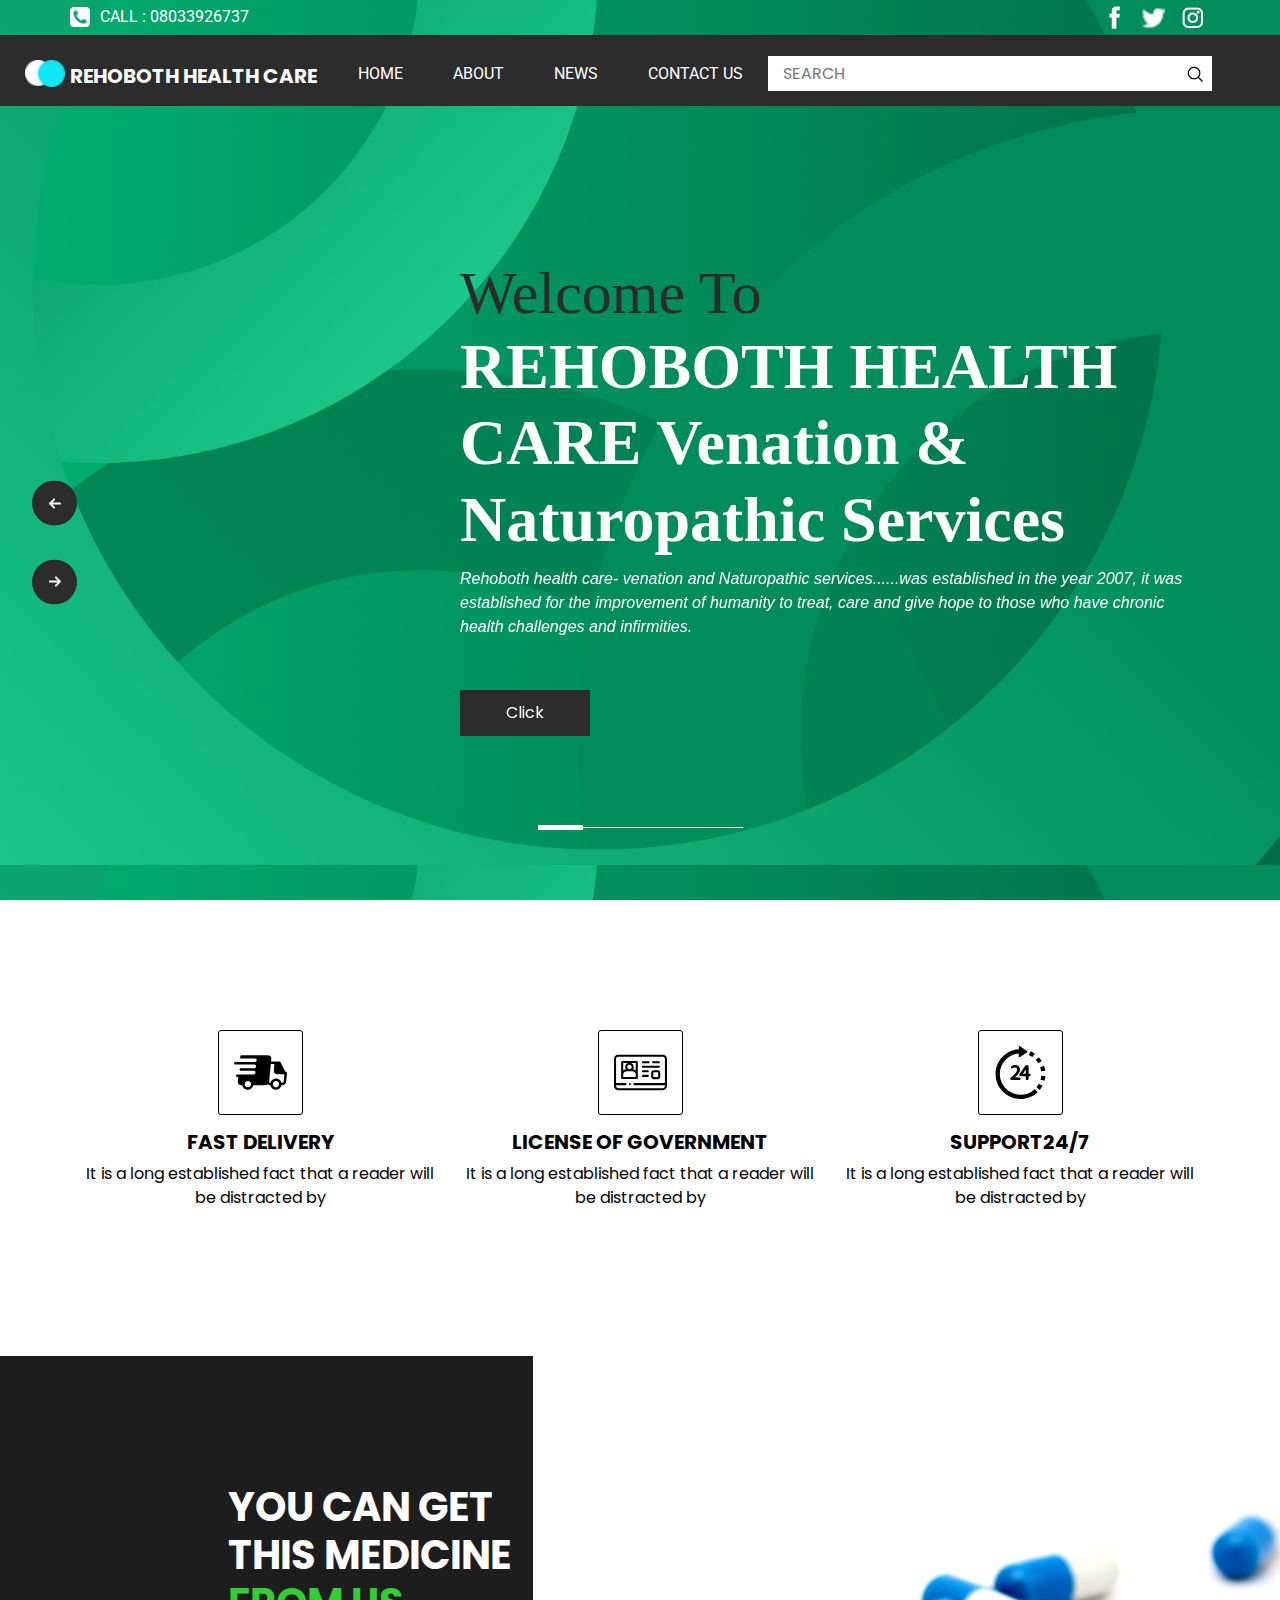
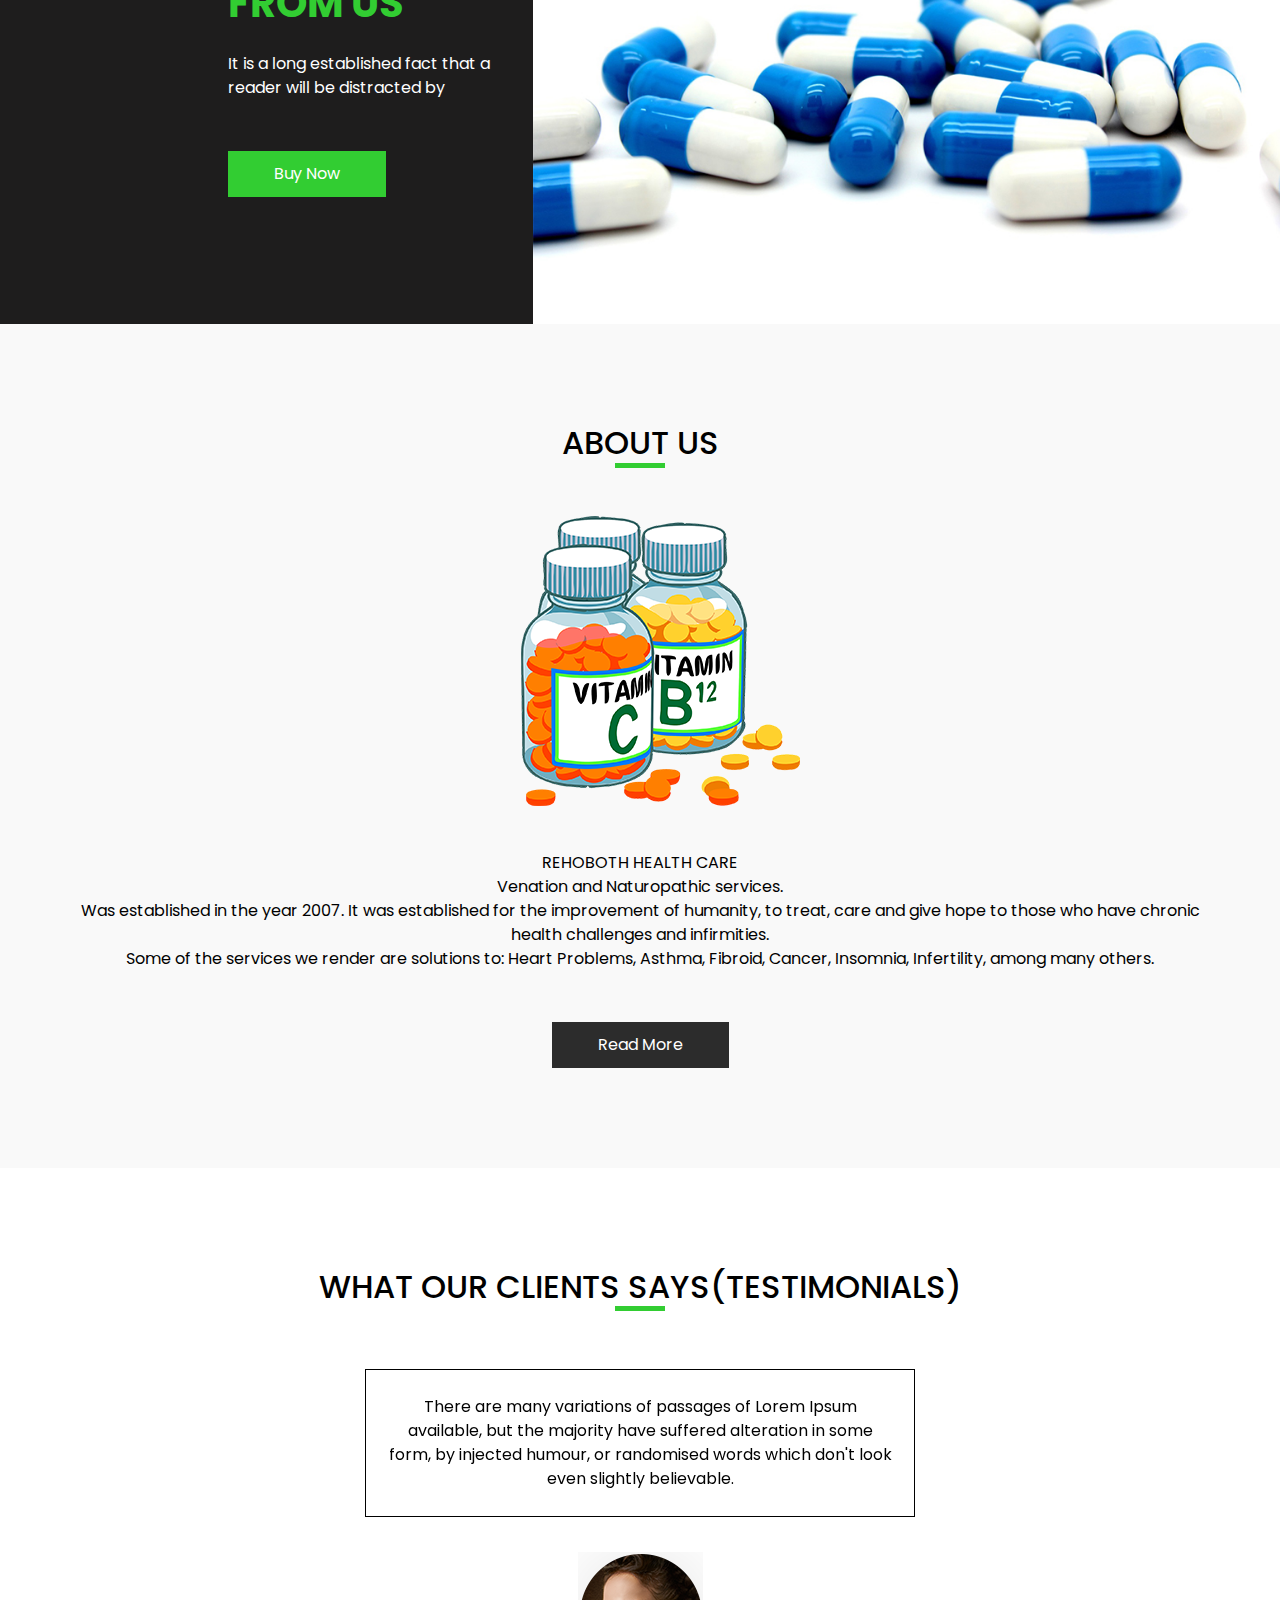
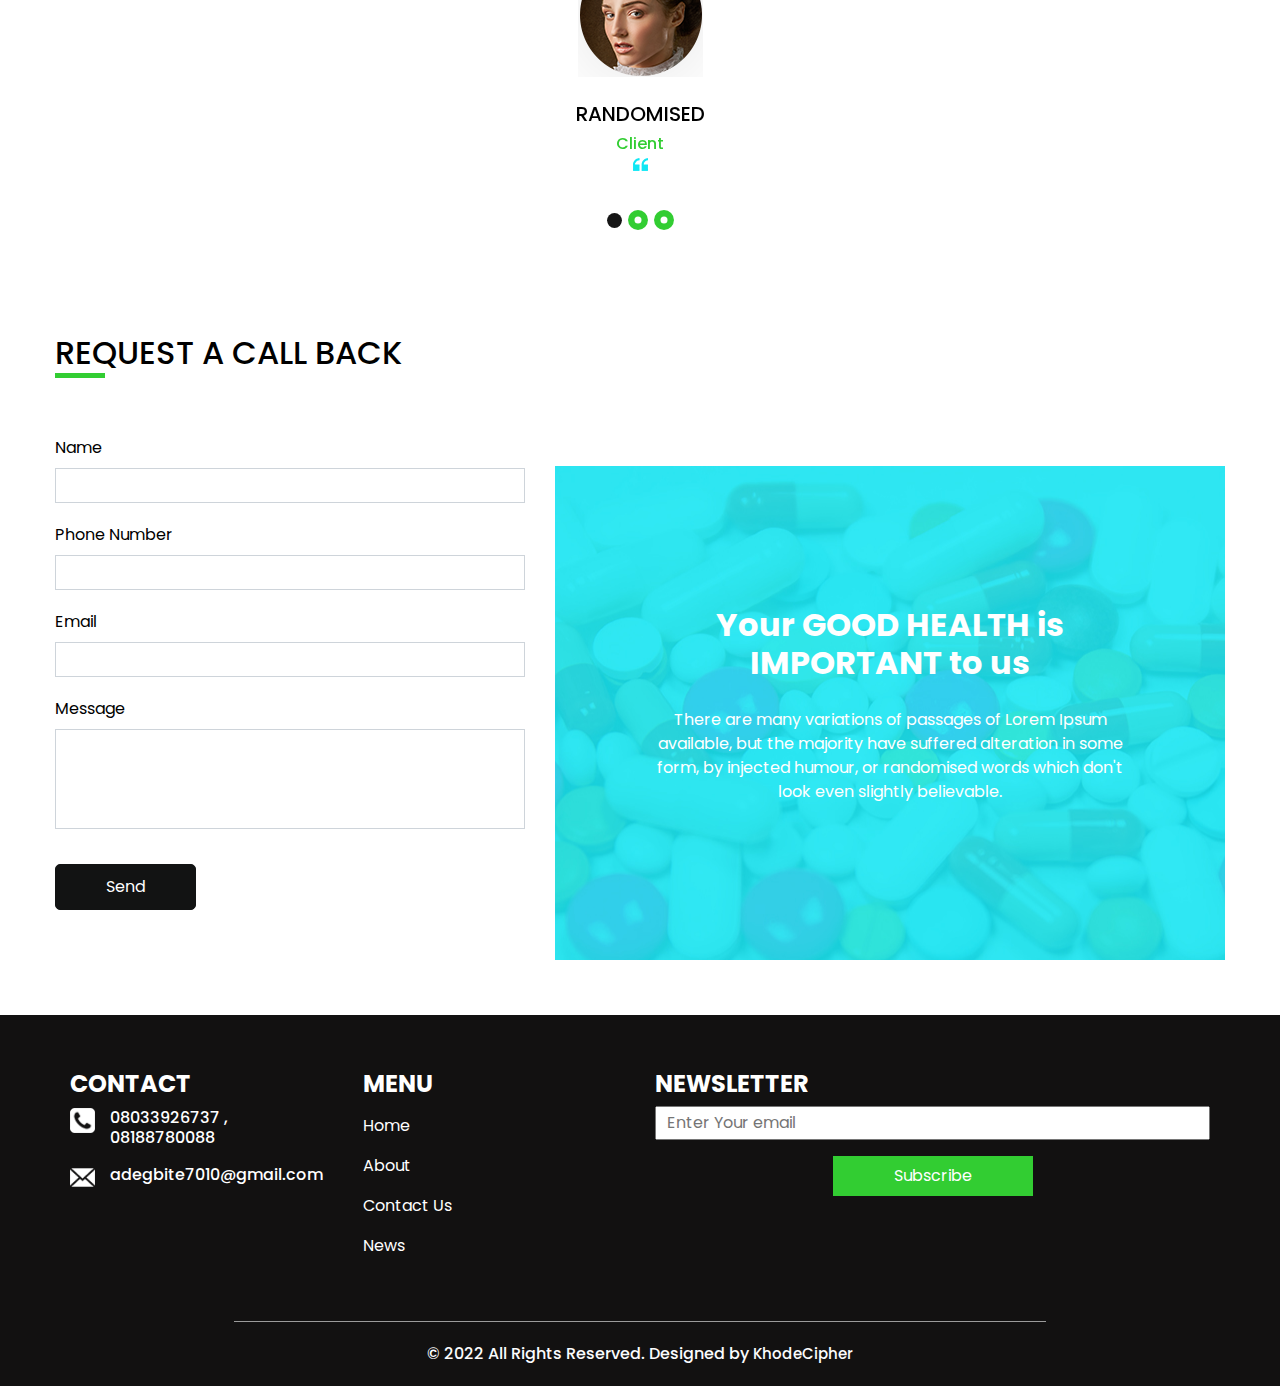
==== index.html @ 71717d6f "first commit" ====
<!DOCTYPE html>
<html>

<head>
  <!-- Basic -->
  <meta charset="utf-8" />
  <meta http-equiv="X-UA-Compatible" content="IE=edge" />
  <!-- Mobile Metas -->
  <meta name="viewport" content="width=device-width, initial-scale=1, shrink-to-fit=no" />
  <!-- Site Metas -->
  <meta name="keywords" content="" />
  <meta name="description" content="" />
  <meta name="author" content="KhodeCipher"/>

  <title>REHOBOTH HEALTH CARE</title>

  <!-- slider stylesheet -->
  <link rel="stylesheet" type="text/css"
    href="https://cdnjs.cloudflare.com/ajax/libs/OwlCarousel2/2.1.3/assets/owl.carousel.min.css" />

  <!-- font awesome style -->
  <link rel="stylesheet" href="https://cdnjs.cloudflare.com/ajax/libs/font-awesome/4.7.0/css/font-awesome.min.css">


  <!-- bootstrap core css -->
  <link rel="stylesheet" type="text/css" href="css/bootstrap.css" />

  <!-- fonts style -->
  <link href="https://fonts.googleapis.com/css?family=Poppins:400,600,700|Roboto:400,700&display=swap" rel="stylesheet">

  <!-- Custom styles for this template -->
  <link href="css/style.css" rel="stylesheet" />
  <!-- responsive style -->
  <link href="css/responsive.css" rel="stylesheet" />
</head>

<body>
  <div class="hero_area">
    <!-- header section strats -->
    <header class="header_section">
      <div class="container">
        <div class="top_contact-container">
          <div class="tel_container">
            <a href="tel: 08033926737">
              <img src="images/telephone-symbol-button.png" alt=""> Call : 08033926737 
            </a>
          </div>
          <div class="social-container">
            <a href="">
              <img src="images/fb.png" alt="" class="s-1">
            </a>
            <a href="">
              <img src="images/twitter.png" alt="" class="s-2">
            </a>
            <a href="">
              <img src="images/instagram.png" alt="" class="s-3">
            </a>
          </div>
        </div>
      </div>
      <div class="container-fluid">
        <nav class="navbar navbar-expand-lg custom_nav-container pt-3">
          <a class="navbar-brand" href="index.html">
            <img src="images/logo.png" alt="REHOBOTH HEALTH CARE">
            <span>
              Rehoboth Health Care
            </span>
          </a>
          <button class="navbar-toggler" type="button" data-toggle="collapse" data-target="#navbarSupportedContent"
            aria-controls="navbarSupportedContent" aria-expanded="false" aria-label="Toggle navigation">
            <span class="navbar-toggler-icon"></span>
          </button>

          <div class="collapse navbar-collapse" id="navbarSupportedContent">
            <div class="d-flex  flex-column flex-lg-row align-items-center w-100 justify-content-between">
              <ul class="navbar-nav  ">
                <li class="nav-item active">
                  <a class="nav-link" href="index.html">Home <span class="sr-only">(current)</span></a>
                </li>
                <li class="nav-item">
                  <a class="nav-link" href="about.html"> About </a>
                </li>
                <li class="nav-item">
                  <a class="nav-link" href="news.html"> News </a>
                </li>
                <li class="nav-item">
                  <a class="nav-link" href="contact.html">Contact us</a>
                </li>
              </ul>
              <form class="form-inline ">
                <input type="search" placeholder="Search">
                <button class="btn  my-2 my-sm-0 nav_search-btn" type="submit"></button>
              </form>
              <!--div class="login_btn-contanier ml-0 ml-lg-5">
                <a href="">
                  <img src="images/user.png" alt="">
                  <span>
                    Login
                  </span>
                </a>
              </div-->
            </div>
          </div>

        </nav>
      </div>
    </header>
    <!-- end header section -->
    <!-- slider section -->
    <section class=" slider_section position-relative">
      <div id="carouselExampleIndicators" class="carousel slide" data-ride="carousel">
        <ol class="carousel-indicators">
          <li data-target="#carouselExampleIndicators" data-slide-to="0" class="active"></li>
          <li data-target="#carouselExampleIndicators" data-slide-to="1"></li>
          <li data-target="#carouselExampleIndicators" data-slide-to="2"></li>
          <li data-target="#carouselExampleIndicators" data-slide-to="3"></li>
          <li data-target="#carouselExampleIndicators" data-slide-to="4"></li>
        </ol>
        <div class="carousel-inner">
          <div class="carousel-item active">
            <div class="container">
              <div class="row">
                <div class="col-md-4">
                  <div class="img-box">
                    <img src="images/medicine.JPG" alt="">
                  </div>
                </div>
                <div class="col-md-8">
                  <div class="detail-box">
                    <h1 style="font-size: 60px;">
                      Welcome To  <br><span>REHOBOTH HEALTH CARE </span> 
                      <span>
                        Venation & Naturopathic Services
                      </span>

                    </h1>
                    <p>
                      Rehoboth health care- venation and Naturopathic services......was established in the year 2007, it was established for the improvement of humanity to treat, care and give hope to those who have chronic health challenges and infirmities.
                    </p>
                    <div>
                      <a href="">
                        Click
                      </a>
                    </div>
                  </div>
                </div>
              </div>
            </div>
          </div>
          <div class="carousel-item">
            <div class="container">
              <div class="row">
                <div class="col-md-4">
                  <div class="img-box">
                    <img src="images/medicine1.JPG" alt="">
                  </div>
                </div>
                <div class="col-md-8">
                  <div class="detail-box">
                    <h1 style="font-size: 60px;">
                      Welcome To  <br><span>REHOBOTH HEALTH CARE </span> 
                      <span>
                        Venation & Naturopathic Services
                      </span>

                    </h1>
                    <p>
                      Rehoboth health care- venation and Naturopathic services......was established in the year 2007, it was established for the improvement of humanity to treat, care and give hope to those who have chronic health challenges and infirmities.
                    </p>
                    <div>
                      <a href="">
                        Click
                      </a>
                    </div>
                  </div>
                </div>
              </div>
            </div>
          </div>
          <div class="carousel-item">
            <div class="container">
              <div class="row">
                <div class="col-md-4">
                  <div class="img-box">
                    <img src="images/medicine2.JPG" alt="">
                  </div>
                </div>
                <div class="col-md-8">
                  <div class="detail-box">
                    <h1 style="font-size: 60px;">
                      Welcome To  <br><span>REHOBOTH HEALTH CARE </span> 
                      <span>
                        Venation & Naturopathic Services
                      </span>

                    </h1>
                    <p>
                      Rehoboth health care- venation and Naturopathic services......was established in the year 2007, it was established for the improvement of humanity to treat, care and give hope to those who have chronic health challenges and infirmities.
                    </p>
                    <div>
                      <a href="">
                        Click
                      </a>
                    </div>
                  </div>
                </div>
              </div>
            </div>
          </div>
          <div class="carousel-item">
            <div class="container">
              <div class="row">
                <div class="col-md-4">
                  <div class="img-box">
                    <img src="images/medicine3.JPG" alt="">
                  </div>
                </div>
                <div class="col-md-8">
                  <div class="detail-box">
                    <h1 style="font-size: 60px;">
                      Welcome To  <br><span>REHOBOTH HEALTH CARE </span> 
                      <span>
                        Venation & Naturopathic Services
                      </span>

                    </h1>
                    <p>
                      Rehoboth health care- venation and Naturopathic services......was established in the year 2007, it was established for the improvement of humanity to treat, care and give hope to those who have chronic health challenges and infirmities.
                    </p>
                    <div>
                      <a href="">
                        Click
                      </a>
                    </div>
                  </div>
                </div>
              </div>
            </div>
          </div>
          <div class="carousel-item">
            <div class="container">
              <div class="row">
                <div class="col-md-4">
                  <div class="img-box">
                    <img src="images/medicine4.JPG" alt="">
                  </div>
                </div>
                <div class="col-md-8">
                  <div class="detail-box">
                    <h1 style="font-size: 60px;">
                      Welcome To  <br><span>REHOBOTH HEALTH CARE </span> 
                      <span>
                        Venation & Naturopathic Services
                      </span>

                    </h1>
                    <p>
                      Rehoboth health care- venation and Naturopathic services......was established in the year 2007, it was established for the improvement of humanity to treat, care and give hope to those who have chronic health challenges and infirmities.
                    </p>
                    <div>
                      <a href="">
                        Click
                      </a>
                    </div>
                  </div>
                </div>
              </div>
            </div>
          </div>
        </div>

        <a class="carousel-control-prev" href="#carouselExampleIndicators" role="button" data-slide="prev">
          <span class="sr-only">Previous</span>
        </a>
        <a class="carousel-control-next" href="#carouselExampleIndicators" role="button" data-slide="next">
          <span class="sr-only">Next</span>
        </a>
      </div>


    </section>
    <!-- end slider section -->
  </div>

  <section class="feature_section  layout_padding">
    <div class="container">
      <div class="feature_container">
        <div class="box">
          <div class="img-box">
            <svg version="1.1" id="Capa_1" xmlns="http://www.w3.org/2000/svg" xmlns:xlink="http://www.w3.org/1999/xlink"
              x="0px" y="0px" viewBox="0 0 422.518 422.518" style="enable-background:new 0 0 422.518 422.518;"
              xml:space="preserve">
              <path d="M422.512,215.424c0-0.079-0.004-0.158-0.005-0.237c-0.116-5.295-4.368-9.514-9.727-9.514h-2.554l-39.443-76.258
             c-1.664-3.22-4.983-5.225-8.647-5.226l-67.34-0.014l2.569-20.364c0.733-8.138-1.783-15.822-7.086-21.638
             c-5.293-5.804-12.683-9.001-20.81-9.001h-209c-5.255,0-9.719,4.066-10.22,9.308l-2.095,16.778h119.078
             c7.732,0,13.836,6.268,13.634,14c-0.203,7.732-6.635,14-14.367,14H126.78c0.007,0.02,0.014,0.04,0.021,0.059H10.163
             c-5.468,0-10.017,4.432-10.16,9.9c-0.143,5.468,4.173,9.9,9.641,9.9H164.06c7.168,1.104,12.523,7.303,12.326,14.808
             c-0.216,8.242-7.039,14.925-15.267,14.994H54.661c-5.523,0-10.117,4.477-10.262,10c-0.145,5.523,4.215,10,9.738,10h105.204
             c7.273,1.013,12.735,7.262,12.537,14.84c-0.217,8.284-7.109,15-15.393,15H35.792v0.011H25.651c-5.523,0-10.117,4.477-10.262,10
             c-0.145,5.523,4.214,10,9.738,10h8.752l-3.423,35.818c-0.734,8.137,1.782,15.821,7.086,21.637c5.292,5.805,12.683,9.001,20.81,9.001
             h7.55C69.5,333.8,87.3,349.345,109.073,349.345c21.773,0,40.387-15.545,45.06-36.118h94.219c7.618,0,14.83-2.913,20.486-7.682
             c5.172,4.964,12.028,7.682,19.514,7.682h1.55c3.597,20.573,21.397,36.118,43.171,36.118c21.773,0,40.387-15.545,45.06-36.118h6.219
             c16.201,0,30.569-13.171,32.029-29.36l6.094-67.506c0.008-0.091,0.004-0.181,0.01-0.273c0.01-0.139,0.029-0.275,0.033-0.415
             C422.52,215.589,422.512,215.508,422.512,215.424z M109.597,329.345c-13.785,0-24.707-11.214-24.346-24.999
             c0.361-13.786,11.87-25.001,25.655-25.001c13.785,0,24.706,11.215,24.345,25.001C134.89,318.131,123.382,329.345,109.597,329.345z
              M333.597,329.345c-13.785,0-24.706-11.214-24.346-24.999c0.361-13.786,11.87-25.001,25.655-25.001
             c13.785,0,24.707,11.215,24.345,25.001C358.89,318.131,347.382,329.345,333.597,329.345z M396.457,282.588
             c-0.52,5.767-5.823,10.639-11.58,10.639h-6.727c-4.454-19.453-21.744-33.882-42.721-33.882c-20.977,0-39.022,14.429-44.494,33.882
             h-2.059c-2.542,0-4.81-0.953-6.389-2.685c-1.589-1.742-2.337-4.113-2.106-6.676l12.609-139.691l28.959,0.006l-4.59,50.852
             c-0.735,8.137,1.78,15.821,7.083,21.637c5.292,5.806,12.685,9.004,20.813,9.004h56.338L396.457,282.588z" />
              <g>
              </g>
              <g>
              </g>
              <g>
              </g>
              <g>
              </g>
              <g>
              </g>
              <g>
              </g>
              <g>
              </g>
              <g>
              </g>
              <g>
              </g>
              <g>
              </g>
              <g>
              </g>
              <g>
              </g>
              <g>
              </g>
              <g>
              </g>
              <g>
              </g>
            </svg>
          </div>
          <div class="detail-box">
            <h5>
              Fast Delivery
            </h5>
            <p>
              It is a long established fact that a reader will be distracted by
            </p>
          </div>
        </div>
        <div class="box">
          <div class="img-box">
            <svg id="Capa_1" enable-background="new 0 0 512 512" height="512" viewBox="0 0 512 512" width="512"
              xmlns="http://www.w3.org/2000/svg">
              <path
                d="m471.728 84.718h-431.456c-22.206 0-40.272 18.066-40.272 40.272v243.623 18.395.005c0 22.205 18.064 40.27 40.27 40.27h431.46c22.205 0 40.27-18.065 40.27-40.27v-.005-18.395-243.623c0-22.206-18.066-40.272-40.272-40.272zm-431.456 20h431.455c11.179 0 20.272 9.094 20.272 20.272v233.623h-294.622c-5.522 0-10 4.477-10 10s4.478 10 10 10h294.623v8.395c0 11.178-9.094 20.272-20.272 20.272h-431.456c-11.178 0-20.272-9.094-20.272-20.273v-8.395h89.418c5.522 0 10-4.477 10-10s-4.478-10-10-10h-89.418v-233.622c0-11.178 9.094-20.272 20.272-20.272z" />
              <path
                d="m280.063 167.544h53.989c5.522 0 10-4.477 10-10s-4.478-10-10-10h-53.989c-5.522 0-10 4.477-10 10s4.477 10 10 10z" />
              <path
                d="m377.55 167.544h55.505c5.522 0 10-4.477 10-10s-4.478-10-10-10h-55.505c-5.522 0-10 4.477-10 10s4.477 10 10 10z" />
              <path
                d="m280.063 210.314h152.992c5.522 0 10-4.477 10-10s-4.478-10-10-10h-152.992c-5.522 0-10 4.477-10 10s4.477 10 10 10z" />
              <path
                d="m280.063 254.169h45.989c5.522 0 10-4.477 10-10s-4.478-10-10-10h-45.989c-5.522 0-10 4.477-10 10s4.477 10 10 10z" />
              <path
                d="m422.75 234.169h-38.993c-13.348 0-24.207 10.859-24.207 24.207v37.636c0 13.348 10.859 24.208 24.207 24.208h38.993c13.348 0 24.207-10.859 24.207-24.208v-37.636c0-13.348-10.859-24.207-24.207-24.207zm4.207 61.843c0 2.32-1.888 4.208-4.207 4.208h-38.993c-2.319 0-4.207-1.888-4.207-4.208v-37.636c0-2.32 1.888-4.207 4.207-4.207h38.993c2.319 0 4.207 1.887 4.207 4.207z" />
              <path
                d="m280.063 298.297h45.989c5.522 0 10-4.477 10-10s-4.478-10-10-10h-45.989c-5.522 0-10 4.477-10 10s4.477 10 10 10z" />
              <path
                d="m79.072 319.081h140.993c5.522 0 10-4.477 10-10v-39.955-114.582c0-5.523-4.478-10-10-10h-140.993c-5.522 0-10 4.477-10 10v114.583 39.955c0 5.522 4.478 9.999 10 9.999zm130.993-20h-120.993v-28.724c.03-.113.06-.227.091-.339 4.169-15.41 18.521-26.172 34.902-26.172h51.008c16.38 0 30.732 10.763 34.902 26.169.03.113.061.226.09.339zm-81.794-96.534c0-11.744 9.554-21.298 21.298-21.298s21.298 9.554 21.298 21.298-9.554 21.298-21.298 21.298-21.298-9.554-21.298-21.298zm81.794 33.371c-7.335-5.755-16.118-9.714-25.618-11.298 4.058-6.39 6.42-13.958 6.42-22.073 0-17.041-10.376-31.702-25.14-38.003h44.339v71.374zm-76.653-71.374c-14.765 6.301-25.14 20.963-25.14 38.003 0 8.114 2.362 15.683 6.42 22.073-9.501 1.583-18.285 5.543-25.619 11.298v-71.374z" />
              <path
                d="m159.66 360.3c-7.549-5.03-17.605 2.261-15.18 10.977 1.142 4.104 4.876 7.118 9.141 7.321 4.271.204 8.264-2.408 9.808-6.389 1.66-4.282.096-9.38-3.769-11.909z" />
            </svg>
          </div>
          <div class="detail-box">
            <h5>
              license of government
            </h5>
            <p>
              It is a long established fact that a reader will be distracted by
            </p>
          </div>
        </div>
        <div class="box">
          <div class="img-box">
            <svg version="1.1" id="Capa_1" xmlns="http://www.w3.org/2000/svg" xmlns:xlink="http://www.w3.org/1999/xlink"
              x="0px" y="0px" viewBox="0 0 315.377 315.377" style="enable-background:new 0 0 315.377 315.377;"
              xml:space="preserve">
              <g>
                <g>
                  <path
                    d="M107.712,181.769l-7.938,7.705c-1.121,1.089-1.753,2.584-1.753,4.146v3.288c0,3.191,2.588,5.779,5.78,5.779h47.4
                 c3.196,0,5.782-2.588,5.782-5.779v-4.256c0-3.191-2.586-5.78-5.782-5.78h-26.19l0.722-0.664
                 c17.117-16.491,29.232-29.471,29.232-46.372c0-13.513-8.782-27.148-28.409-27.148c-8.568,0-16.959,2.75-23.629,7.74
                 c-2.166,1.625-2.918,4.537-1.803,7.007l1.458,3.224c0.708,1.568,2.074,2.739,3.735,3.195c1.651,0.456,3.433,0.148,4.842-0.836
                 c4.289-2.995,8.704-4.515,13.127-4.515c8.608,0,12.971,4.28,12.971,12.662C137.142,152.524,127.72,162.721,107.712,181.769z" />
                </g>
                <g>
                  <path d="M194.107,114.096c-0.154-0.014-0.31-0.02-0.464-0.02h-1.765c-1.89,0-3.658,0.923-4.738,2.469l-35.4,50.66
                 c-0.678,0.971-1.041,2.127-1.041,3.311v4.061c0,3.192,2.586,5.78,5.778,5.78h32.322v16.551c0,3.191,2.586,5.779,5.778,5.779h5.519
                 c3.19,0,5.781-2.588,5.781-5.779v-16.551h5.698c3.192,0,5.781-2.588,5.781-5.78v-3.753c0-3.19-2.589-5.779-5.781-5.779h-5.698
                 v-45.189c0-3.19-2.591-5.779-5.781-5.779h-5.519C194.419,114.077,194.261,114.083,194.107,114.096z M188.799,165.045h-17.453
                 c4.434-6.438,12.015-17.487,17.453-25.653V165.045z" />
                </g>
                <g>
                  <path
                    d="M157.906,290.377c-68.023,0-123.365-55.342-123.365-123.365c0-64.412,49.625-117.443,112.647-122.895v19.665
                 c0,1.397,0.771,2.681,2.003,3.337c0.558,0.298,1.169,0.444,1.778,0.444c0.737,0,1.474-0.216,2.108-0.643l44.652-30
                 c1.046-0.702,1.673-1.879,1.673-3.139c0-1.259-0.627-2.437-1.673-3.139l-44.652-30c-1.159-0.779-2.654-0.857-3.887-0.198
                 c-1.232,0.657-2.003,1.941-2.003,3.337v15.254C70.364,24.547,9.54,88.806,9.54,167.011c0,81.809,66.558,148.365,148.365,148.365
                 c37.876,0,73.934-14.271,101.532-40.183l-17.111-18.226C219.38,278.512,189.4,290.377,157.906,290.377z" />
                </g>
                <g>
                  <path d="M284.552,89.689c-5.111-8.359-11.088-16.252-17.759-23.456l-18.344,16.985c5.552,5.995,10.522,12.562,14.776,19.515
                 L284.552,89.689z" />
                </g>
                <g>
                  <path d="M280.146,150.258l24.773-3.363c-1.322-9.74-3.625-19.373-6.846-28.632l-23.612,8.211
                 C277.135,134.163,279.047,142.165,280.146,150.258z" />
                </g>
                <g>
                  <path d="M242.999,45.459c-8.045-5.643-16.678-10.496-25.66-14.427l-10.022,22.903c7.464,3.267,14.64,7.301,21.327,11.991
                 L242.999,45.459z" />
                </g>
                <g>
                  <path d="M253.208,245.353l19.303,15.887c6.244-7.587,11.75-15.817,16.363-24.462l-22.055-11.771
                 C262.983,232.195,258.404,239.041,253.208,245.353z" />
                </g>
                <g>
                  <path d="M280.908,176.552c-0.622,8.157-2.061,16.264-4.273,24.093l24.057,6.802c2.666-9.426,4.396-19.18,5.146-28.99
                 L280.908,176.552z" />
                </g>
              </g>
              <g>
              </g>
              <g>
              </g>
              <g>
              </g>
              <g>
              </g>
              <g>
              </g>
              <g>
              </g>
              <g>
              </g>
              <g>
              </g>
              <g>
              </g>
              <g>
              </g>
              <g>
              </g>
              <g>
              </g>
              <g>
              </g>
              <g>
              </g>
              <g>
              </g>
            </svg>

          </div>
          <div class="detail-box">
            <h5>
              support24/7
            </h5>
            <p>
              It is a long established fact that a reader will be distracted by
            </p>
          </div>
        </div>
      </div>
    </div>
  </section>

  <!-- end feature section -->

  <!-- discount section -->

  <section class="discount_section">
    <div class="container-fluid">
      <div class="row">
        <div class="col-lg-3 col-md-5 offset-md-2">
          <div class="detail-box">
            <h2>
              You can get<br>
              this medicine <br>
              
              <span>
                FROM US
              </span>

            </h2>
            <p>
              It is a long established fact that a reader will be distracted by
            </p>
            <div>
              <a href="">
                Buy Now
              </a>
            </div>
          </div>
        </div>
        <div class="col-lg-7 col-md-5">
          <div class="img-box">
            <img src="images/medicines.jpg" alt="">
          </div>
        </div>
      </div>
    </div>
  </section>


  <!-- end discount section -->

  <!-- health section -->

  <!--section class="health_section layout_padding">
    <div class="health_carousel-container">
      <h2 class="text-uppercase">
        Medicine & Health

      </h2>
      <div class="carousel-wrap layout_padding2">
        <div class="owl-carousel">
          <div class="item">
            <div class="box">
              <div class="btn_container">
                <a href="">
                  Buy Now
                </a>
              </div>
              <div class="img-box">
                <img src="images/p-1.jpg" alt="">
              </div>
              <div class="detail-box">
                <div class="star_container">
                  <i class="fa fa-star" aria-hidden="true"></i>
                  <i class="fa fa-star" aria-hidden="true"></i>
                  <i class="fa fa-star" aria-hidden="true"></i>
                  <i class="fa fa-star" aria-hidden="true"></i>
                  <i class="fa fa-star-o" aria-hidden="true"></i>

                </div>
                <div class="text">
                  <h6>
                    Health
                  </h6>
                  <h6 class="price">
                    <span>
                      $
                    </span>
                    30
                  </h6>
                </div>
              </div>
            </div>
            <div class="box">
              <div class="btn_container">
                <a href="">
                  Buy Now
                </a>
              </div>
              <div class="img-box">
                <img src="images/p-5.jpg" alt="">
              </div>
              <div class="detail-box">
                <div class="star_container">
                  <i class="fa fa-star" aria-hidden="true"></i>
                  <i class="fa fa-star" aria-hidden="true"></i>
                  <i class="fa fa-star" aria-hidden="true"></i>
                  <i class="fa fa-star" aria-hidden="true"></i>
                  <i class="fa fa-star-o" aria-hidden="true"></i>

                </div>
                <div class="text">
                  <h6>
                    Health
                  </h6>
                  <h6 class="price">
                    <span>
                      $
                    </span>
                    30
                  </h6>
                </div>
              </div>
            </div>
          </div>
          <div class="item">
            <div class="box">
              <div class="btn_container">
                <a href="">
                  Buy Now
                </a>
              </div>
              <div class="img-box">
                <img src="images/p-2.jpg" alt="">
              </div>
              <div class="detail-box">
                <div class="star_container">
                  <i class="fa fa-star" aria-hidden="true"></i>
                  <i class="fa fa-star" aria-hidden="true"></i>
                  <i class="fa fa-star" aria-hidden="true"></i>
                  <i class="fa fa-star" aria-hidden="true"></i>
                  <i class="fa fa-star-o" aria-hidden="true"></i>

                </div>
                <div class="text">
                  <h6>
                    Health
                  </h6>
                  <h6 class="price">
                    <span>
                      $
                    </span>
                    30
                  </h6>
                </div>
              </div>
            </div>
            <div class="box">
              <div class="btn_container">
                <a href="">
                  Buy Now
                </a>
              </div>
              <div class="img-box">
                <img src="images/p-5.jpg" alt="">
              </div>
              <div class="detail-box">
                <div class="star_container">
                  <i class="fa fa-star" aria-hidden="true"></i>
                  <i class="fa fa-star" aria-hidden="true"></i>
                  <i class="fa fa-star" aria-hidden="true"></i>
                  <i class="fa fa-star" aria-hidden="true"></i>
                  <i class="fa fa-star-o" aria-hidden="true"></i>

                </div>
                <div class="text">
                  <h6>
                    Health
                  </h6>
                  <h6 class="price">
                    <span>
                      $
                    </span>
                    30
                  </h6>
                </div>
              </div>
            </div>
          </div>
          <div class="item">
            <div class="box">
              <div class="btn_container">
                <a href="">
                  Buy Now
                </a>
              </div>
              <div class="img-box">
                <img src="images/p-3.jpg" alt="">
              </div>
              <div class="detail-box">
                <div class="star_container">
                  <i class="fa fa-star" aria-hidden="true"></i>
                  <i class="fa fa-star" aria-hidden="true"></i>
                  <i class="fa fa-star" aria-hidden="true"></i>
                  <i class="fa fa-star" aria-hidden="true"></i>
                  <i class="fa fa-star-o" aria-hidden="true"></i>

                </div>
                <div class="text">
                  <h6>
                    Health
                  </h6>
                  <h6 class="price">
                    <span>
                      $
                    </span>
                    30
                  </h6>
                </div>
              </div>
            </div>
            <div class="box">
              <div class="btn_container">
                <a href="">
                  Buy Now
                </a>
              </div>
              <div class="img-box">
                <img src="images/p-5.jpg" alt="">
              </div>
              <div class="detail-box">
                <div class="star_container">
                  <i class="fa fa-star" aria-hidden="true"></i>
                  <i class="fa fa-star" aria-hidden="true"></i>
                  <i class="fa fa-star" aria-hidden="true"></i>
                  <i class="fa fa-star" aria-hidden="true"></i>
                  <i class="fa fa-star-o" aria-hidden="true"></i>

                </div>
                <div class="text">
                  <h6>
                    Health
                  </h6>
                  <h6 class="price">
                    <span>
                      $
                    </span>
                    30
                  </h6>
                </div>
              </div>
            </div>
          </div>
          <div class="item">
            <div class="box">
              <div class="btn_container">
                <a href="">
                  Buy Now
                </a>
              </div>
              <div class="img-box">
                <img src="images/p-4.jpg" alt="">
              </div>
              <div class="detail-box">
                <div class="star_container">
                  <i class="fa fa-star" aria-hidden="true"></i>
                  <i class="fa fa-star" aria-hidden="true"></i>
                  <i class="fa fa-star" aria-hidden="true"></i>
                  <i class="fa fa-star" aria-hidden="true"></i>
                  <i class="fa fa-star-o" aria-hidden="true"></i>

                </div>
                <div class="text">
                  <h6>
                    Health
                  </h6>
                  <h6 class="price">
                    <span>
                      $
                    </span>
                    30
                  </h6>
                </div>
              </div>
            </div>
            <div class="box">
              <div class="btn_container">
                <a href="">
                  Buy Now
                </a>
              </div>
              <div class="img-box">
                <img src="images/p-5.jpg" alt="">
              </div>
              <div class="detail-box">
                <div class="star_container">
                  <i class="fa fa-star" aria-hidden="true"></i>
                  <i class="fa fa-star" aria-hidden="true"></i>
                  <i class="fa fa-star" aria-hidden="true"></i>
                  <i class="fa fa-star" aria-hidden="true"></i>
                  <i class="fa fa-star-o" aria-hidden="true"></i>

                </div>
                <div class="text">
                  <h6>
                    Health
                  </h6>
                  <h6 class="price">
                    <span>
                      $
                    </span>
                    30
                  </h6>
                </div>
              </div>
            </div>
          </div>
        </div>
      </div>
    </div>
    <div class="health_carousel-container">
      <h2 class="text-uppercase">
        Vitamins & Supplements


      </h2>
      <div class="carousel-wrap layout_padding2">
        <div class="owl-carousel owl-2">
          <div class="item">
            <div class="box">
              <div class="btn_container">
                <a href="">
                  Buy Now
                </a>
              </div>
              <div class="img-box">
                <img src="images/p-6.jpg" alt="">
              </div>
              <div class="detail-box">
                <div class="star_container">
                  <i class="fa fa-star" aria-hidden="true"></i>
                  <i class="fa fa-star" aria-hidden="true"></i>
                  <i class="fa fa-star" aria-hidden="true"></i>
                  <i class="fa fa-star" aria-hidden="true"></i>
                  <i class="fa fa-star-o" aria-hidden="true"></i>

                </div>
                <div class="text">
                  <h6>
                    Medicine
                  </h6>
                  <h6 class="price">
                    <span>
                      $
                    </span>
                    30
                  </h6>
                </div>
              </div>
            </div>
          </div>
          <div class="item">
            <div class="box">
              <div class="btn_container">
                <a href="">
                  Buy Now
                </a>
              </div>
              <div class="img-box">
                <img src="images/p-6.jpg" alt="">
              </div>
              <div class="detail-box">
                <div class="star_container">
                  <i class="fa fa-star" aria-hidden="true"></i>
                  <i class="fa fa-star" aria-hidden="true"></i>
                  <i class="fa fa-star" aria-hidden="true"></i>
                  <i class="fa fa-star" aria-hidden="true"></i>
                  <i class="fa fa-star-o" aria-hidden="true"></i>

                </div>
                <div class="text">
                  <h6>
                    Medicine
                  </h6>
                  <h6 class="price">
                    <span>
                      $
                    </span>
                    30
                  </h6>
                </div>
              </div>
            </div>
          </div>
          <div class="item">
            <div class="box">
              <div class="btn_container">
                <a href="">
                  Buy Now
                </a>
              </div>
              <div class="img-box">
                <img src="images/p-6.jpg" alt="">
              </div>
              <div class="detail-box">
                <div class="star_container">
                  <i class="fa fa-star" aria-hidden="true"></i>
                  <i class="fa fa-star" aria-hidden="true"></i>
                  <i class="fa fa-star" aria-hidden="true"></i>
                  <i class="fa fa-star" aria-hidden="true"></i>
                  <i class="fa fa-star-o" aria-hidden="true"></i>

                </div>
                <div class="text">
                  <h6>
                    Medicine
                  </h6>
                  <h6 class="price">
                    <span>
                      $
                    </span>
                    30
                  </h6>
                </div>
              </div>
            </div>
          </div>
          <div class="item">
            <div class="box">
              <div class="btn_container">
                <a href="">
                  Buy Now
                </a>
              </div>
              <div class="img-box">
                <img src="images/p-6.jpg" alt="">
              </div>
              <div class="detail-box">
                <div class="star_container">
                  <i class="fa fa-star" aria-hidden="true"></i>
                  <i class="fa fa-star" aria-hidden="true"></i>
                  <i class="fa fa-star" aria-hidden="true"></i>
                  <i class="fa fa-star" aria-hidden="true"></i>
                  <i class="fa fa-star-o" aria-hidden="true"></i>

                </div>
                <div class="text">
                  <h6>
                    Medicine
                  </h6>
                  <h6 class="price">
                    <span>
                      $
                    </span>
                    30
                  </h6>
                </div>
              </div>
            </div>
          </div>
        </div>
      </div>
    </div>
    <div class="d-flex justify-content-center">
      <a href="">
        See more
      </a>
    </div>
  </section>

  <!-- end health section -->

  <!-- about section -->
  <section class="about_section layout_padding">
    <div class="container">
      <div class="custom_heading-container ">
        <h2>
          About Us
        </h2>
      </div>

      <div class="img-box">
        <img src="images/about-medicine.png" alt="">
      </div>
      <div class="detail-box">
        <p>
          REHOBOTH HEALTH CARE <br> Venation and Naturopathic services.<br>
          Was established in the year 2007. It was established for the improvement of humanity, to treat, care and give hope to those who have chronic health challenges and infirmities.
          <br>Some of the services we render are solutions to: Heart Problems, Asthma, Fibroid, Cancer, Insomnia, Infertility, among many others.
        </p>
        <div class="d-flex justify-content-center">
          <a href="about.html">
            Read More
          </a>
        </div>
      </div>
    </div>
  </section>

  <!-- end about section -->

  <!-- client section -->
  <section class="client_section layout_padding">
    <div class="container">
      <div class="custom_heading-container ">
        <h2>
          What our clients says(Testimonials)
        </h2>
      </div>
      <div id="carouselExample2Indicators" class="carousel slide" data-ride="carousel">
        <ol class="carousel-indicators">
          <li data-target="#carouselExample2Indicators" data-slide-to="0" class="active"></li>
          <li data-target="#carouselExample2Indicators" data-slide-to="1"></li>
          <li data-target="#carouselExample2Indicators" data-slide-to="2"></li>
        </ol>
        <div class="carousel-inner">
          <div class="carousel-item active">
            <div class="client_container layout_padding2">
              <div class="client_detail">
                <p>
                  There are many variations of passages of Lorem Ipsum available, but the majority have suffered
                  alteration in
                  some form, by injected humour, or randomised words which don't look even slightly believable.
                </p>
              </div>
              <div class="client_box ">
                <div class="img-box">
                  <img src="images/client.png " alt="">
                </div>
                <div class="name">
                  <h5>
                    Randomised
                  </h5>
                  <h6>
                    <span>
                      Client
                    </span>
                    <img src="images/quote.png" alt="">
                  </h6>
                </div>
              </div>
            </div>
          </div>
          <div class="carousel-item">
            <div class="client_container layout_padding2">
              <div class="client_detail">
                <p>
                  There are many variations of passages of Lorem Ipsum available, but the majority have suffered
                  alteration in
                  some form, by injected humour, or randomised words which don't look even slightly believable.
                </p>
              </div>
              <div class="client_box ">
                <div class="img-box">
                  <img src="images/client.png " alt="">
                </div>
                <div class="name">
                  <h5>
                    Randomised
                  </h5>
                  <h6>
                    <span>
                      Client
                    </span>
                    <img src="images/quote.png" alt="">
                  </h6>
                </div>
              </div>
            </div>
          </div>
          <div class="carousel-item">
            <div class="client_container layout_padding2">
              <div class="client_detail">
                <p>
                  There are many variations of passages of Lorem Ipsum available, but the majority have suffered
                  alteration in
                  some form, by injected humour, or randomised words which don't look even slightly believable.
                </p>
              </div>
              <div class="client_box ">
                <div class="img-box">
                  <img src="images/client.png " alt="">
                </div>
                <div class="name">
                  <h5>
                    Randomised
                  </h5>
                  <h6>
                    <span>
                      Client
                    </span>
                    <img src="images/quote.png" alt="">
                  </h6>
                </div>
              </div>
            </div>
          </div>
        </div>
      </div>


    </div>
  </section>
  <!-- end client section -->

  <!-- contact section -->
  <section class="contact_section">
    <div class="container">
      <div class="row">
        <div class="custom_heading-container ">
          <h2>
            Request A call back
          </h2>
        </div>
      </div>
    </div>
    <div class="container layout_padding2">
      <div class="row">
        <div class="col-md-5">
          <div class="form_contaier">
            <form>
              <div class="form-group">
                <label for="exampleInputName1">Name</label>
                <input type="text" class="form-control" id="exampleInputName1">
              </div>
              <div class="form-group">
                <label for="exampleInputNumber1">Phone Number</label>
                <input type="text" class="form-control" id="exampleInputNumber1">
              </div>

              <div class="form-group">
                <label for="exampleInputEmail1">Email </label>
                <input type="email" class="form-control" id="exampleInputEmail1">
              </div>
              <!--div class="form-group ">
                <label for="inputState">Select medicine</label>
                <select id="inputState" class="form-control">
                  <option selected>Medicine 1</option>
                  <option selected>Medicine 2</option>
                  <option selected>Medicine 3</option>
                </select>
              </div-->
              <div class="form-group">
                <label for="exampleInputMessage">Message</label>
                <input type="text" class="form-control" id="exampleInputMessage">
              </div>
              <button type="submit" class="">Send</button>
            </form>
          </div>
        </div>
        <div class="col-md-7">
          <div class="detail-box">
            <h3>
              Your 
              <span>GOOD HEALTH</span> is <span>IMPORTANT</span> to us
            </h3>
            <p>
              There are many variations of passages of Lorem Ipsum available, but the majority have suffered alteration
              in some form, by injected humour, or randomised words which don't look even slightly believable.
            </p>
          </div>
        </div>
      </div>
    </div>
  </section>

  <!-- end contact section -->

  <!-- info section -->
  <section class="info_section layout_padding2">
    <div class="container">
      <div class="row">
        <div class="col-md-3">
          <div class="info_contact">
            <h4>
              Contact
            </h4>
            <div class="box">
              <div class="img-box">
                <img src="images/telephone-symbol-button.png" alt="">
              </div>
              <div class="detail-box">
                <h6>
                  08033926737 , 08188780088
                </h6>
              </div>
            </div>
            <div class="box">
              <div class="img-box">
                <img src="images/email.png" alt="">
              </div>
              <div class="detail-box">
                <h6>
                  adegbite7010@gmail.com
                </h6>
              </div>
            </div>
          </div>
        </div>
        <div class="col-md-3">
          <div class="info_menu">
            <h4>
              Menu
            </h4>
            <ul class="navbar-nav  ">
              <li class="nav-item active">
                <a class="nav-link" href="index.html">Home <span class="sr-only">(current)</span></a>
              </li>
              <li class="nav-item">
                <a class="nav-link" href="about.html"> About </a>
              </li>
              <li class="nav-item">
                <a class="nav-link" href="contact.html"> Contact Us </a>
              </li>
              <li class="nav-item">
                <a class="nav-link" href="news.html"> News </a>
              </li>
            </ul>
          </div>
        </div>
        <div class="col-md-6">
          <div class="info_news">
            <h4>
              newsletter
            </h4>
            <form action="">
              <input type="text" placeholder="Enter Your email">
              <div class="d-flex justify-content-center justify-content-end mt-3">
                <button>
                  Subscribe
                </button>
              </div>
            </form>
          </div>
        </div>
      </div>
    </div>
  </section>


  <!-- end info section -->

  <!-- footer section -->
  <section class="container-fluid footer_section">
    <p>
      &copy; 2022 All Rights Reserved. Designed by
      <a href="https://khodecipher.netlify.app" style="font-size: 15px;">KhodeCipher</a>
    </p>
  </section>
  <!-- footer section -->

  <script type="text/javascript" src="js/jquery-3.4.1.min.js"></script>
  <script type="text/javascript" src="js/bootstrap.js"></script>
  <script type="text/javascript" src="https://cdnjs.cloudflare.com/ajax/libs/OwlCarousel2/2.2.1/owl.carousel.min.js">
  </script>
  
  <script type="text/javascript">
    $(".owl-carousel").owlCarousel({
      loop: true,
      margin: 10,
      nav: true,
      navText: [],
      autoplay: true,
      responsive: {
        0: {
          items: 1
        },
        600: {
          items: 2
        },
        1000: {
          items: 4
        }
      }
    });
  </script>
  <script type="text/javascript">
    $(".owl-2").owlCarousel({
      loop: true,
      margin: 10,
      nav: true,
      navText: [],
      autoplay: true,

      responsive: {
        0: {
          items: 1
        },
        600: {
          items: 2
        },
        1000: {
          items: 4
        }
      }
    });
  </script>
</body>

</html>
---- css/style.css ----
body {
  font-family: "Poppins", sans-serif;
  color: #000000;
  background-color: #ffffff;
}

.layout_padding {
  padding: 100px 0;
}

.layout_padding2 {
  padding: 55px 0;
}

.layout_padding2-top {
  padding-top: 55px;
}

.layout_padding2-bottom {
  padding-bottom: 55px;
}

.layout_padding-top {
  padding-top: 100px;
}

.layout_padding-bottom {
  padding-bottom: 100px;
}

.custom_heading-container {
  display: -webkit-box;
  display: -ms-flexbox;
  display: flex;
  -webkit-box-pack: center;
      -ms-flex-pack: center;
          justify-content: center;
}

.custom_heading-container h2 {
  text-transform: uppercase;
  position: relative;
}

.custom_heading-container h2::after {
  content: "";
  position: absolute;
  bottom: -5px;
  left: 50%;
  -webkit-transform: translateX(-50%);
          transform: translateX(-50%);
  width: 50px;
  height: 5px;
  background-color: #32CD32;
}

/*header section*/
.hero_area {
  height: 100vh;
  background-image: url(../images/hero.jpg);
}

.sub_page .hero_area {
  height: auto;
}

.hero_area.sub_pages {
  height: auto;
}

.header_section .top_contact-container {
  display: -webkit-box;
  display: -ms-flexbox;
  display: flex;
  -webkit-box-pack: justify;
      -ms-flex-pack: justify;
          justify-content: space-between;
  padding: 5px 0;
  font-family: 'Roboto', sans-serif;
}

.header_section .top_contact-container .tel_container a {
  color: #ffffff;
  text-transform: uppercase;
  display: -webkit-box;
  display: -ms-flexbox;
  display: flex;
  -webkit-box-align: center;
      -ms-flex-align: center;
          align-items: center;
}

.header_section .top_contact-container .tel_container a img {
  width: 20px;
  margin-right: 10px;
}

.header_section .top_contact-container .social-container img {
  margin: 0 5px;
}

.header_section .top_contact-container .social-container img.s-1 {
  width: 25px;
}

.header_section .top_contact-container .social-container img.s-2 {
  width: 25px;
}

.header_section .top_contact-container .social-container img.s-3 {
  width: 25px;
}

.header_section .container-fluid {
  background-color: #2c2c2c;
}

.header_section .container-fluid {
  padding-right: 25px;
  padding-left: 25px;
}

.header_section .nav_container {
  margin: 0 auto;
}

.custom_nav-container.navbar-expand-lg .navbar-nav .nav-link {
  padding: 10px 25px;
  color: #ffffff;
  text-align: center;
  text-transform: uppercase;
  font-family: 'Roboto', sans-serif;
}

a,
a:hover,
a:focus {
  text-decoration: none;
}

a:hover,
a:focus {
  color: initial;
}

.btn,
.btn:focus {
  outline: none !important;
  -webkit-box-shadow: none;
          box-shadow: none;
}

.navbar-brand,
.navbar-brand:hover {
  text-transform: uppercase;
  font-weight: bold;
  font-size: 24px;
  color: #fafcfd;
}

.custom_nav-container .nav_search-btn {
  background-image: url(../images/search-icon.png);
  background-size: 18px;
  background-repeat: no-repeat;
  background-position: center;
  width: 35px;
  height: 35px;
  padding: 0;
  border: none;
  border-radius: 0;
}

.login_btn-contanier a {
  text-transform: uppercase;
  color: #ffffff;
  display: -webkit-box;
  display: -ms-flexbox;
  display: flex;
  -webkit-box-align: center;
      -ms-flex-align: center;
          align-items: center;
  font-family: 'Roboto', sans-serif;
}

.login_btn-contanier a img {
  margin-right: 15px;
}

.navbar-brand {
  display: -webkit-box;
  display: -ms-flexbox;
  display: flex;
  -webkit-box-align: center;
      -ms-flex-align: center;
          align-items: center;
}

.navbar-brand img {
  width: 40px;
  margin-right: 5px;
}

.navbar-brand span {
  font-size: 20px;
  font-weight: 700;
  color: #ffffff;
  margin-top: 5px;
}

.custom_nav-container {
  z-index: 99999;
  padding: 10px 0;
}

.custom_nav-container .form-inline {
  -webkit-box-flex: 1;
      -ms-flex-positive: 1;
          flex-grow: 1;
  -ms-flex-wrap: nowrap;
      flex-wrap: nowrap;
}

.custom_nav-container .form-inline input {
  width: 84%;
  border: none;
  outline: none;
  padding: 4px;
  padding-left: 15px;
  text-transform: uppercase;
  height: 35px;
  background-color: #ffffff;
}

.custom_nav-container .form-inline button {
  background-color: #ffffff;
}

.custom_nav-container .navbar-toggler {
  outline: none;
}

.custom_nav-container .navbar-toggler .navbar-toggler-icon {
  background-image: url(../images/menu.png);
  background-size: 42px;
}

/*end header section*/
/* slider section */
.slider_section {
  height: 100%;
  display: -webkit-box;
  display: -ms-flexbox;
  display: flex;
  -webkit-box-align: center;
      -ms-flex-align: center;
          align-items: center;
  padding-bottom: 75px;
}

.slider_section .img-box img {
  width: 100%;
}

.slider_section .detail-box h1 {
  color: #2c2c2c;
  font-family: Cambria, Cochin, Georgia, Times, 'Times New Roman', serif;
}

.slider_section .detail-box h1 span {
  font-size: 4rem;
  color: #ffffff;
  font-weight: bold;
}

.slider_section .detail-box p {
  color: #ffffff;
  font-family: 'Segoe UI', Tahoma, Geneva, Verdana, sans-serif;
  font-style: oblique;
}

.slider_section .detail-box a {
  display: inline-block;
  padding: 10px 45px;
  background-color: #2c2c2c;
  border: 1px solid #2c2c2c;
  color: #ffffff;
  margin-top: 35px;
  margin-bottom: 45px;
}

.slider_section .detail-box a:hover {
  background-color: transparent;
  color: #2c2c2c;
}

.slider_section #carouselExampleIndicators {
  width: 100%;
}

.slider_section .carousel-control-prev,
.slider_section .carousel-control-next {
  position: absolute;
  left: 2.5%;
  width: 45px;
  height: 45px;
  border: none;
  border-radius: 100%;
  opacity: 1;
  background-repeat: no-repeat;
  background-size: 12px;
  background-position: center;
  background-color: #2c2c2c;
  -webkit-transform: translateY(-50%) translatex(0);
          transform: translateY(-50%) translatex(0);
}

.slider_section .carousel-control-prev:hover,
.slider_section .carousel-control-next:hover {
  background-color: #ffffff;
  width: 55px;
  height: 55px;
  -webkit-transform: translateY(-50%) translatex(-5px);
          transform: translateY(-50%) translatex(-5px);
}

.slider_section .carousel-control-prev {
  top: 47%;
  background-image: url(../images/left-arrow.png);
}

.slider_section .carousel-control-prev:hover {
  background-image: url(../images/left-arrow-blue.png);
}

.slider_section .carousel-control-next {
  top: 62%;
  background-image: url(../images/right-arrow.png);
}

.slider_section .carousel-control-next:hover {
  background-image: url(../images/right-arrow-blue.png);
}

.slider_section .carousel-indicators {
  bottom: -75px;
}

.slider_section .carousel-indicators li {
  margin: 0;
  height: 1px;
  opacity: 1;
  width: 40px;
}

.slider_section .carousel-indicators li.active {
  height: 5px;
  margin-top: -2px;
  width: 45px;
}

.feature_section .feature_container {
  display: -webkit-box;
  display: -ms-flexbox;
  display: flex;
  -ms-flex-wrap: wrap;
      flex-wrap: wrap;
  -webkit-box-pack: justify;
      -ms-flex-pack: justify;
          justify-content: space-between;
  text-align: center;
}

.feature_section .feature_container .box {
  display: -webkit-box;
  display: -ms-flexbox;
  display: flex;
  width: 350px;
  min-width: 350px;
  -webkit-box-orient: vertical;
  -webkit-box-direction: normal;
      -ms-flex-direction: column;
          flex-direction: column;
  -webkit-box-align: center;
      -ms-flex-align: center;
          align-items: center;
  margin: 30px auto;
}

.feature_section .feature_container .box .img-box {
  border: 1px solid #000000;
  width: 85px;
  padding: 15px;
  border-radius: 3px;
}

.feature_section .feature_container .box .img-box svg {
  width: 100%;
  height: auto;
}

.feature_section .feature_container .box .detail-box {
  margin-top: 15px;
}

.feature_section .feature_container .box .detail-box h5 {
  text-transform: uppercase;
  font-weight: bold;
}

.feature_section .feature_container .box:hover .img-box {
  border: 1px solid #32CD32;
}

.feature_section .feature_container .box:hover .img-box svg {
  fill: #32CD32;
}

.discount_section {
  background-color: #1e1d1d;
  color: #ffffff;
}

.discount_section .row {
  -webkit-box-align: center;
      -ms-flex-align: center;
          align-items: center;
}

.discount_section .row .col-lg-7 {
  padding: 0;
}

.discount_section .detail-box {
  padding: 45px 0;
}

.discount_section .detail-box h2 {
  text-transform: uppercase;
  font-size: 2.5rem;
  font-weight: bold;
}

.discount_section .detail-box h2 span {
  color: #32CD32;
}

.discount_section .detail-box p {
  margin-top: 25px;
}

.discount_section .detail-box a {
  display: inline-block;
  padding: 10px 45px;
  background-color: #32CD32;
  border: 1px solid #32CD32;
  color: #ffffff;
  margin-top: 35px;
}

.discount_section .detail-box a:hover {
  background-color: transparent;
  color: #32CD32;
}

.discount_section .img-box img {
  width: 100%;
}

.health_section .health_carousel-container {
  width: 90%;
  margin: 0 auto;
}

.health_section a {
  display: inline-block;
  padding: 10px 45px;
  background-color: #2c2c2c;
  border: 1px solid #2c2c2c;
  color: #ffffff;
  margin-top: 30px;
}

.health_section a:hover {
  background-color: transparent;
  color: #2c2c2c;
}

.health_section .box {
  display: -webkit-box;
  display: -ms-flexbox;
  display: flex;
  -webkit-box-orient: vertical;
  -webkit-box-direction: normal;
      -ms-flex-direction: column;
          flex-direction: column;
  -webkit-box-align: center;
      -ms-flex-align: center;
          align-items: center;
  width: 300px;
  height: 360px;
  -webkit-box-pack: justify;
      -ms-flex-pack: justify;
          justify-content: space-between;
  border: 1px solid #a6a6a6;
  margin: 20px 0;
  font-family: 'Roboto', sans-serif;
}

.health_section .box .img-box img {
  width: 100%;
}

.health_section .box .btn_container {
  width: 100%;
}

.health_section .box .btn_container a {
  display: inline-block;
  padding: 8px 15px;
  background-color: #2c2c2c;
  border: 1px solid #2c2c2c;
  color: #ffffff;
  margin: -0.5px 0 0 -0.5px;
}

.health_section .box .btn_container a:hover {
  background-color: transparent;
  color: #2c2c2c;
}

.health_section .box .btn_container a:hover {
  background-color: #32CD32;
  color: #ffffff;
  border-color: transparent;
}

.health_section .box .detail-box {
  width: 100%;
  display: -webkit-box;
  display: -ms-flexbox;
  display: flex;
  -webkit-box-pack: justify;
      -ms-flex-pack: justify;
          justify-content: space-between;
  padding: 0 15px;
}

.health_section .box .detail-box .star_container {
  color: #f5c608;
}

.health_section .box .detail-box .text {
  display: -webkit-box;
  display: -ms-flexbox;
  display: flex;
}

.health_section .box .detail-box .text h6 {
  text-transform: uppercase;
}

.health_section .box .detail-box .text h6.price {
  font-weight: bold;
  margin-left: 15px;
}

.health_section .box .detail-box .text h6.price span {
  color: #32CD32;
}

.health_section .owl-carousel .owl-nav.disabled {
  display: block;
}

.health_section .owl-carousel .owl-nav.disabled > div {
  position: absolute;
  top: -65px;
  background-color: #2c2c2c;
  width: 50px;
  height: 50px;
  background-size: 10px;
  background-position: center;
  background-repeat: no-repeat;
}

.health_section .owl-carousel .owl-nav.disabled > div:hover {
  background-color: #32CD32;
}

.health_section .owl-carousel .owl-nav.disabled .owl-prev {
  background-image: url(../images/prev.png);
  right: 95px;
}

.health_section .owl-carousel .owl-nav.disabled .owl-next {
  background-image: url(../images/next.png);
  right: 35px;
}

.about_section {
  background-color: #f9f9f9;
  text-align: center;
}

.about_section .container {
  display: -webkit-box;
  display: -ms-flexbox;
  display: flex;
  -webkit-box-orient: vertical;
  -webkit-box-direction: normal;
      -ms-flex-direction: column;
          flex-direction: column;
  -webkit-box-align: center;
      -ms-flex-align: center;
          align-items: center;
}

.about_section .container .img-box {
  margin: 45px 0;
  margin-left: 40px;
}

.about_section .container .img-box img {
  width: 100%;
}

.about_section .container .detail-box a {
  display: inline-block;
  padding: 10px 45px;
  background-color: #2c2c2c;
  border: 1px solid #2c2c2c;
  color: #ffffff;
  margin-top: 35px;
}

.about_section .container .detail-box a:hover {
  background-color: transparent;
  color: #2c2c2c;
}

.client_section .client_container {
  width: 550px;
  margin: 0 auto;
  text-align: center;
}

.client_section .client_container .client_detail {
  border: 1px solid #000000;
  padding: 25px 20px;
}

.client_section .client_container .client_detail p {
  margin: 0;
}

.client_section .client_container .client_box {
  margin-top: 35px;
}

.client_section .client_container .client_box .name {
  margin-top: 25px;
}

.client_section .client_container .client_box .name h5 {
  text-transform: uppercase;
}

.client_section .client_container .client_box .name h6 {
  display: -webkit-box;
  display: -ms-flexbox;
  display: flex;
  -webkit-box-orient: vertical;
  -webkit-box-direction: normal;
      -ms-flex-direction: column;
          flex-direction: column;
  -webkit-box-align: center;
      -ms-flex-align: center;
          align-items: center;
  color: #32CD32;
}

.client_section .client_container .client_box .name h6 img {
  margin-top: 5px;
}

.client_section .carousel-indicators {
  -webkit-box-align: center;
      -ms-flex-align: center;
          align-items: center;
  bottom: -25px;
}

.client_section .carousel-indicators li {
  margin: 3px;
  width: 20px;
  height: 20px;
  opacity: 1;
  background-color: #32CD32;
  border-radius: 100%;
  position: relative;
}

.client_section .carousel-indicators li::before {
  content: "";
  width: 35%;
  height: 35%;
  position: absolute;
  top: 50%;
  left: 50%;
  -webkit-transform: translate(-50%, -50%);
          transform: translate(-50%, -50%);
  background-color: #ffffff;
  border-radius: 100%;
}

.client_section .carousel-indicators li.active {
  background-color: #161616;
  width: 15px;
  height: 15px;
}

.client_section .carousel-indicators li.active::before {
  display: none;
}

.contact_section .custom_heading-container {
  -webkit-box-pack: start;
      -ms-flex-pack: start;
          justify-content: start;
}

.contact_section .custom_heading-container h2::after {
  left: 0;
  -webkit-transform: none;
          transform: none;
}

.contact_section .form_contaier form .form-group {
  margin-bottom: 20px;
}

.contact_section .form_contaier form .form-control {
  border-radius: 0;
  height: 35px;
  -webkit-box-shadow: none;
          box-shadow: none;
}

.contact_section .form_contaier form .form-control#exampleInputMessage {
  height: 100px;
}

.contact_section .form_contaier form button {
  display: inline-block;
  padding: 10px 50px;
  background-color: #121313;
  border: 1px solid #121313;
  color: #ffffff;
  border-radius: 5px;
  margin-top: 15px;
}

.contact_section .form_contaier form button:hover {
  background-color: transparent;
  color: #121313;
}

.contact_section .detail-box {
  background-image: url(../images/contact-bg.jpg);
  color: #ffffff;
  padding: 140px 15%;
  text-align: center;
  margin-top: 30px;
}

.contact_section .detail-box h3 {
  font-weight: bold;
  font-size: 32px;
}

.contact_section .detail-box p {
  margin-top: 25px;
}

.info_section {
  background-color: #121111;
  color: #ffffff;
}

.info_section h4 {
  text-transform: uppercase;
  font-weight: bold;
}

.info_section .info_contact .box {
  margin: 10px 0;
  display: -webkit-box;
  display: -ms-flexbox;
  display: flex;
}

.info_section .info_contact .box .img-box {
  margin-right: 15px;
}

.info_section .info_contact .box .img-box img {
  width: 25px;
}

.info_section .info_menu .navbar-nav .nav-item .nav-link {
  color: #ffffff;
}

.info_section .info_news form input {
  width: 100%;
  padding: 3px 10px;
}

.info_section .info_news form button {
  display: inline-block;
  padding: 7px 60px;
  background-color: #32CD32;
  border: 1px solid #32CD32;
  color: #ffffff;
}

.info_section .info_news form button:hover {
  background-color: transparent;
  color: #32CD32;
}

/* footer section*/
.footer_section {
  background-color: #121111;
  font-weight: 500;
}

.footer_section p {
  color: #fbfcfd;
  margin: 0;
  text-align: center;
  padding: 20px;
  border-top: 1px solid #9b9b9b;
  width: 65%;
  margin: 0 auto;
}

.footer_section a {
  color: #fbfcfd;
}

/* end footer section*/
/*# sourceMappingURL=style.css.map */
---- css/responsive.css ----
@media (max-width: 1120px) {


    .custom_nav-container .form-inline input {
        display: none;
    }

}

@media (max-width: 992px) {
    .login_btn-contanier {
        margin: 15px 0;
    }

    .hero_area {
        height: auto;
    }

    .slider_section.position-relative {
        padding: 120px 0;
    }
}

@media (max-width: 768px) {

    .slider_section .carousel-control-prev,
    .slider_section .carousel-control-next {
        display: none;
    }

    .slider_section .detail-box {
        margin-top: 20px;
        text-align: center;
    }

    .discount_section .detail-box {
        text-align: center;
    }

    .client_section .client_container {
        width: 95%;
    }

    .contact_section {
        padding-left: 15px;
        padding-right: 15px;
    }

    .contact_section .detail-box {
        margin: 0 -15px;
        margin-top: 25px;
    }

    .info_section {
        text-align: center;
    }

    .info_section .row>div {
        margin: 25px 0;
    }

    .info_section .info_contact .box {
        justify-content: center;
    }

    .footer_section p {
        width: auto;
    }
}

@media (max-width: 576px) {
    .health_section .box {
        width: auto;
        margin-right: 5px;
    }
}

@media (max-width: 480px) {}

@media (max-width: 420px) {}

@media (max-width: 360px) {
    .top_contact-container {
        display: none !important;
    }
}

@media (min-width: 1200px) {
    .container {
        max-width: 1170px;
    }
}
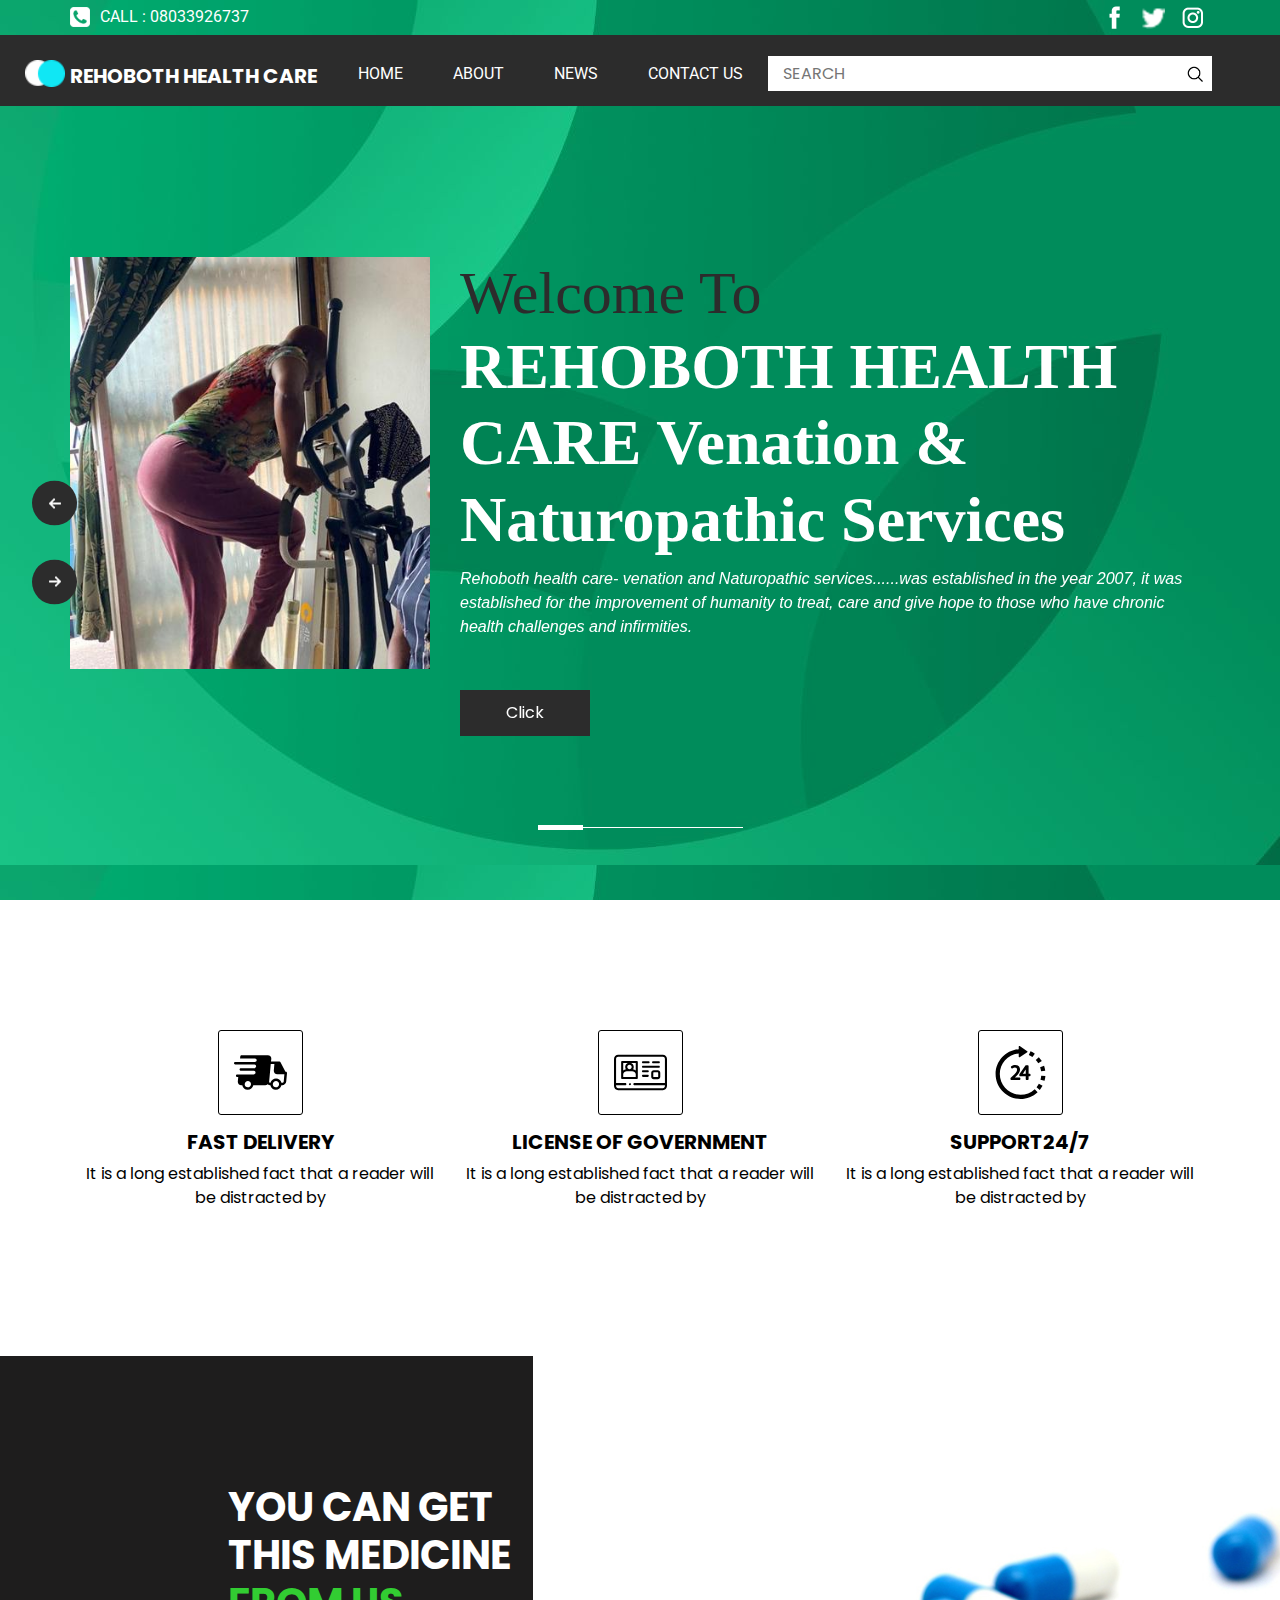
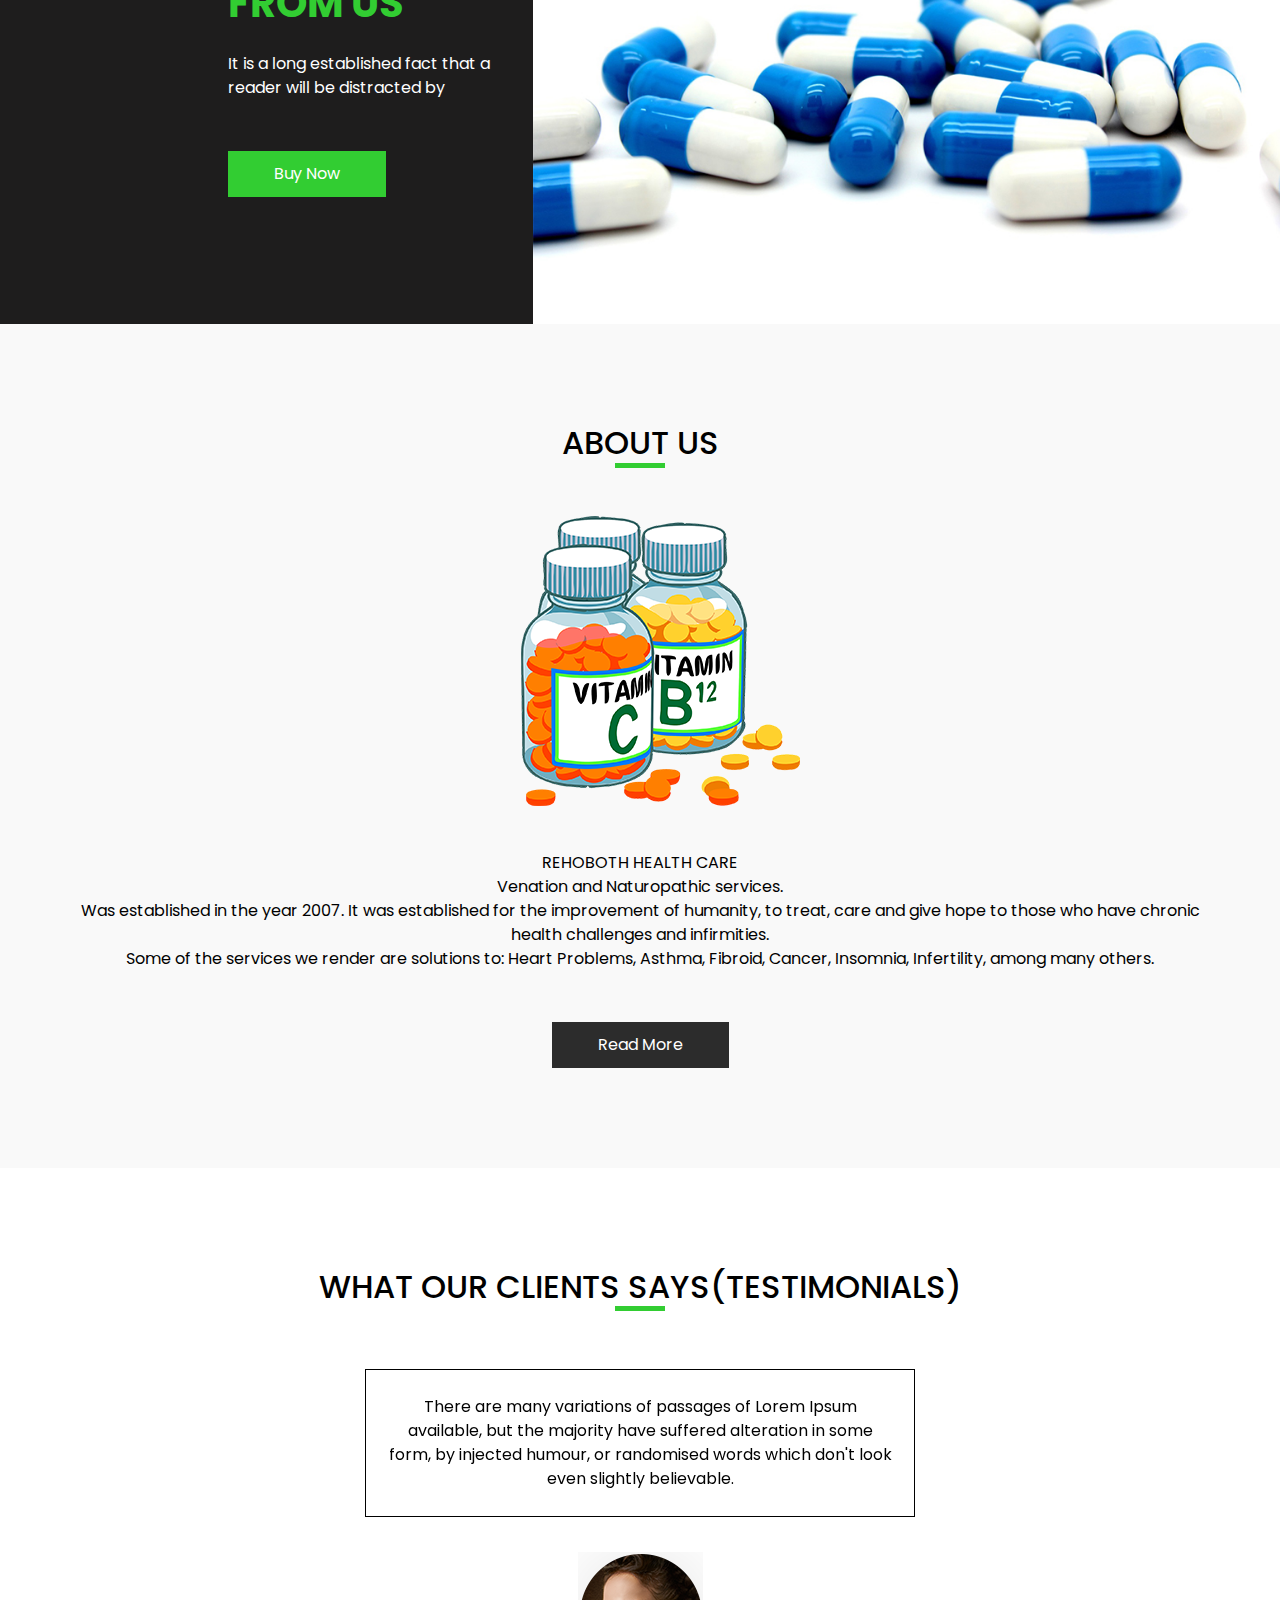
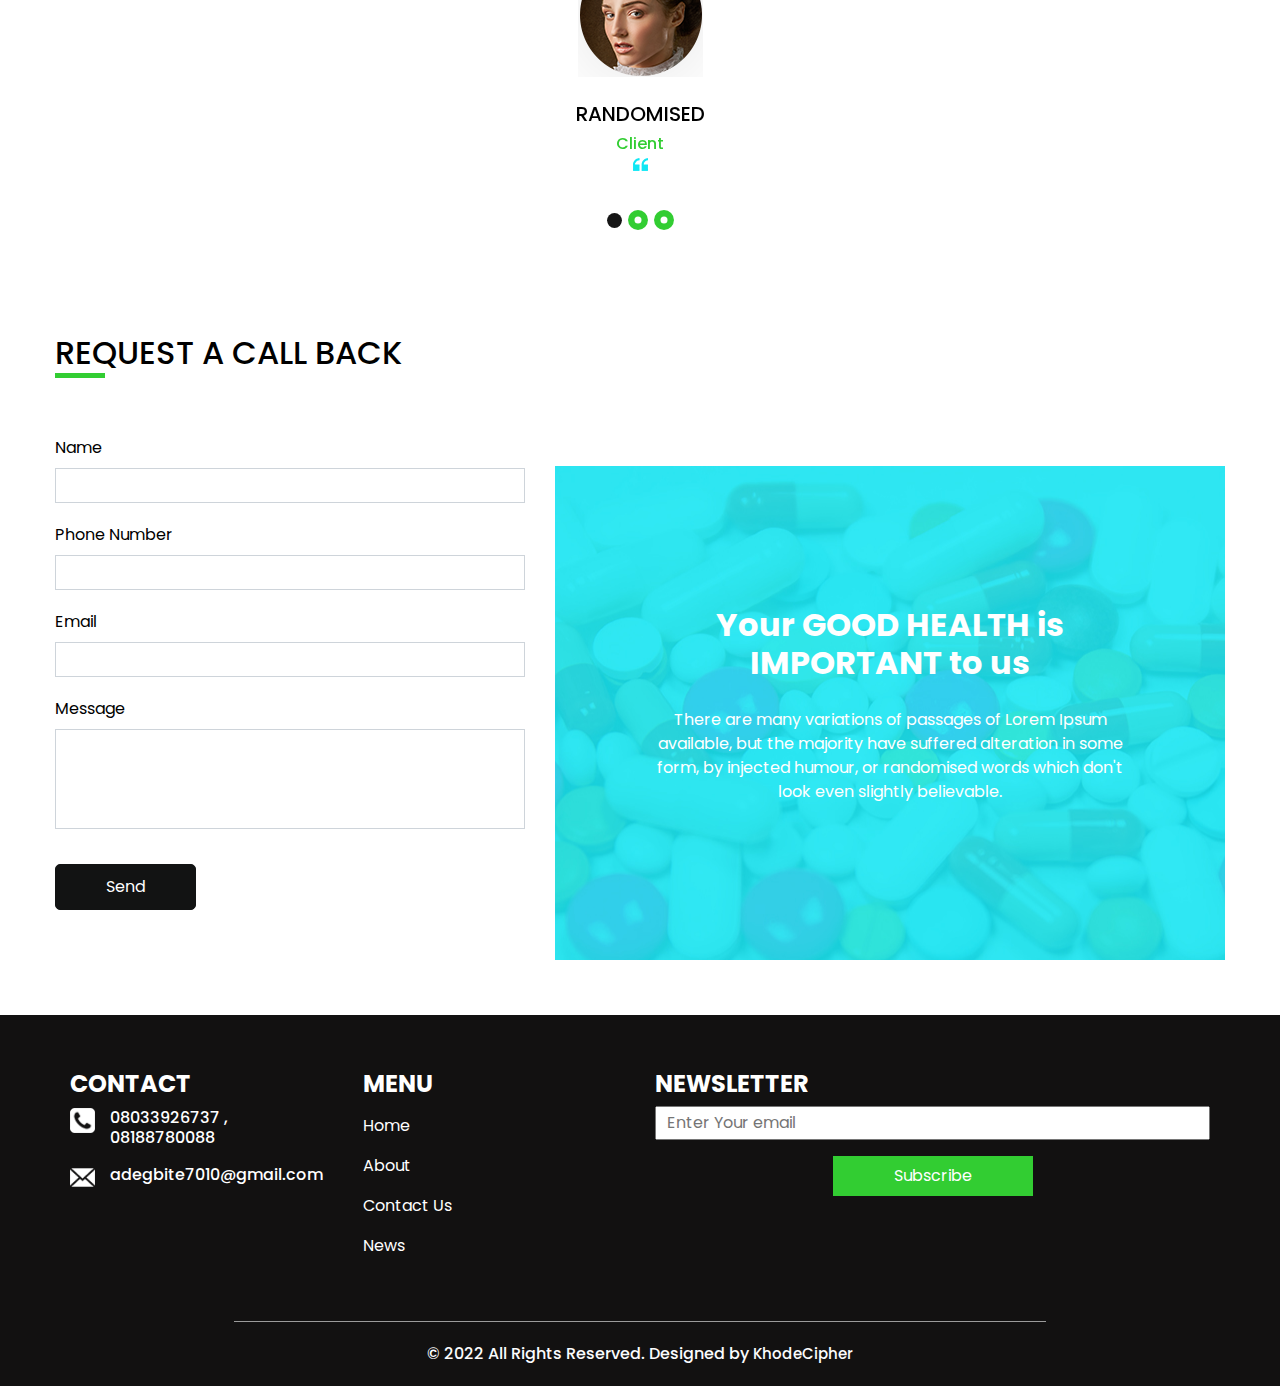
==== commit 2041d609: "commit" ====
--- a/index.html
+++ b/index.html
@@ -122,7 +122,7 @@
               <div class="row">
                 <div class="col-md-4">
                   <div class="img-box">
-                    <img src="images/medicine.JPG" alt="">
+                    <img src="images/medicine.jpg" alt="">
                   </div>
                 </div>
                 <div class="col-md-8">
@@ -152,7 +152,7 @@
               <div class="row">
                 <div class="col-md-4">
                   <div class="img-box">
-                    <img src="images/medicine1.JPG" alt="">
+                    <img src="images/medicine1.jpg" alt="">
                   </div>
                 </div>
                 <div class="col-md-8">
@@ -182,7 +182,7 @@
               <div class="row">
                 <div class="col-md-4">
                   <div class="img-box">
-                    <img src="images/medicine2.JPG" alt="">
+                    <img src="images/medicine2.jpg" alt="">
                   </div>
                 </div>
                 <div class="col-md-8">
@@ -212,7 +212,7 @@
               <div class="row">
                 <div class="col-md-4">
                   <div class="img-box">
-                    <img src="images/medicine3.JPG" alt="">
+                    <img src="images/medicine3.jpg" alt="">
                   </div>
                 </div>
                 <div class="col-md-8">
@@ -242,7 +242,7 @@
               <div class="row">
                 <div class="col-md-4">
                   <div class="img-box">
-                    <img src="images/medicine4.JPG" alt="">
+                    <img src="images/medicine4.jpg" alt="">
                   </div>
                 </div>
                 <div class="col-md-8">
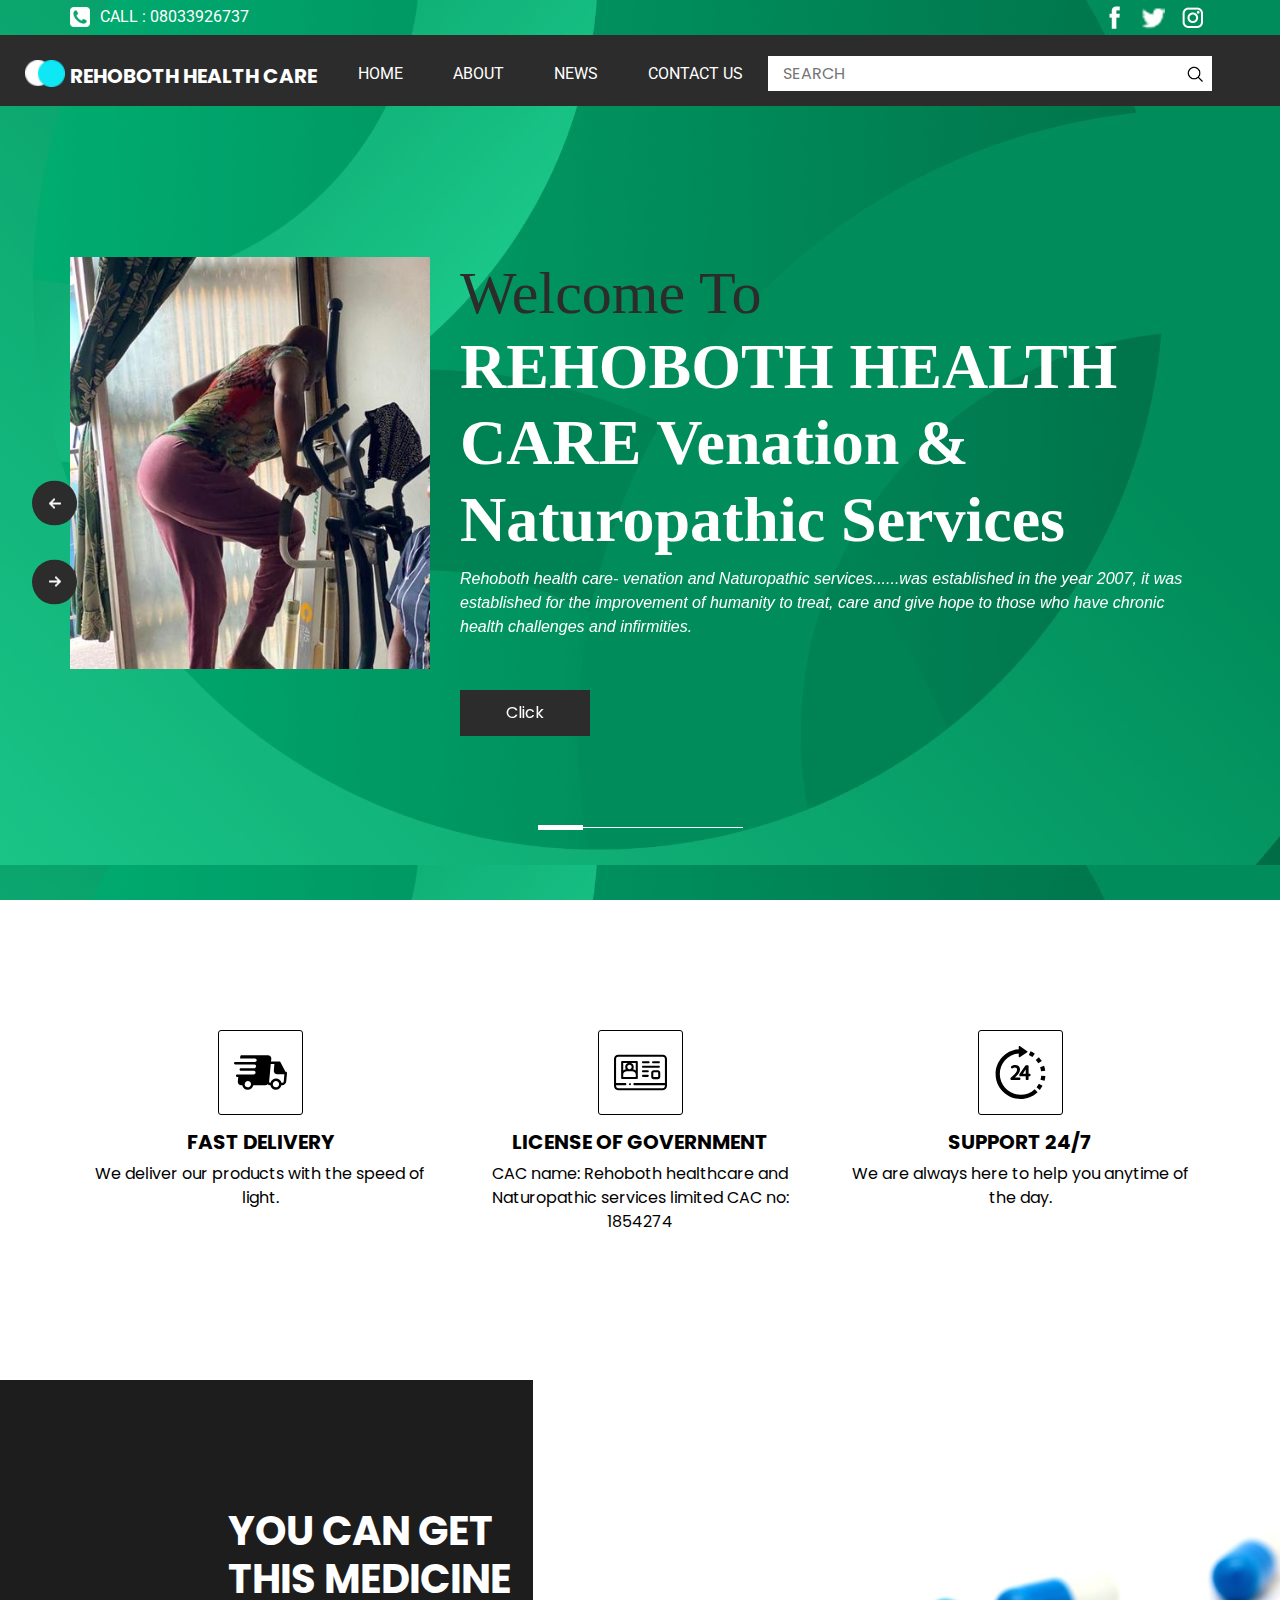
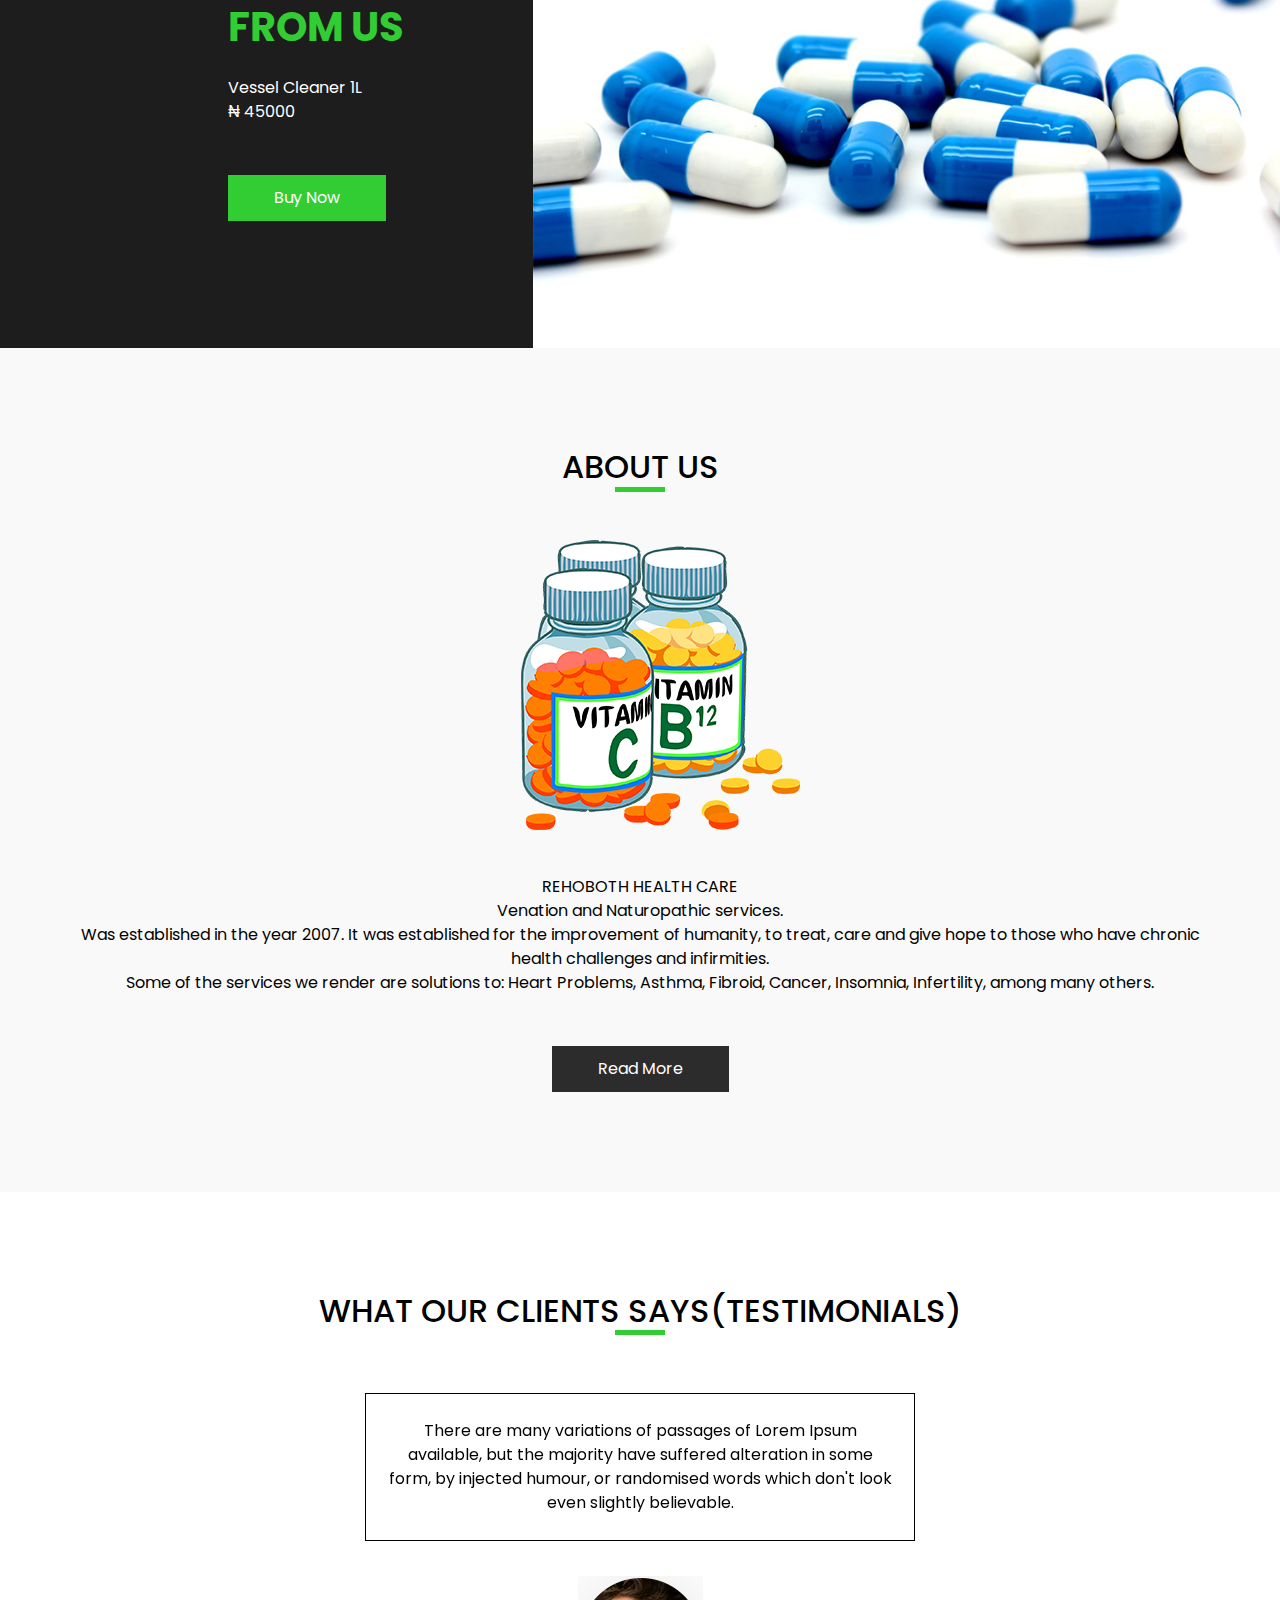
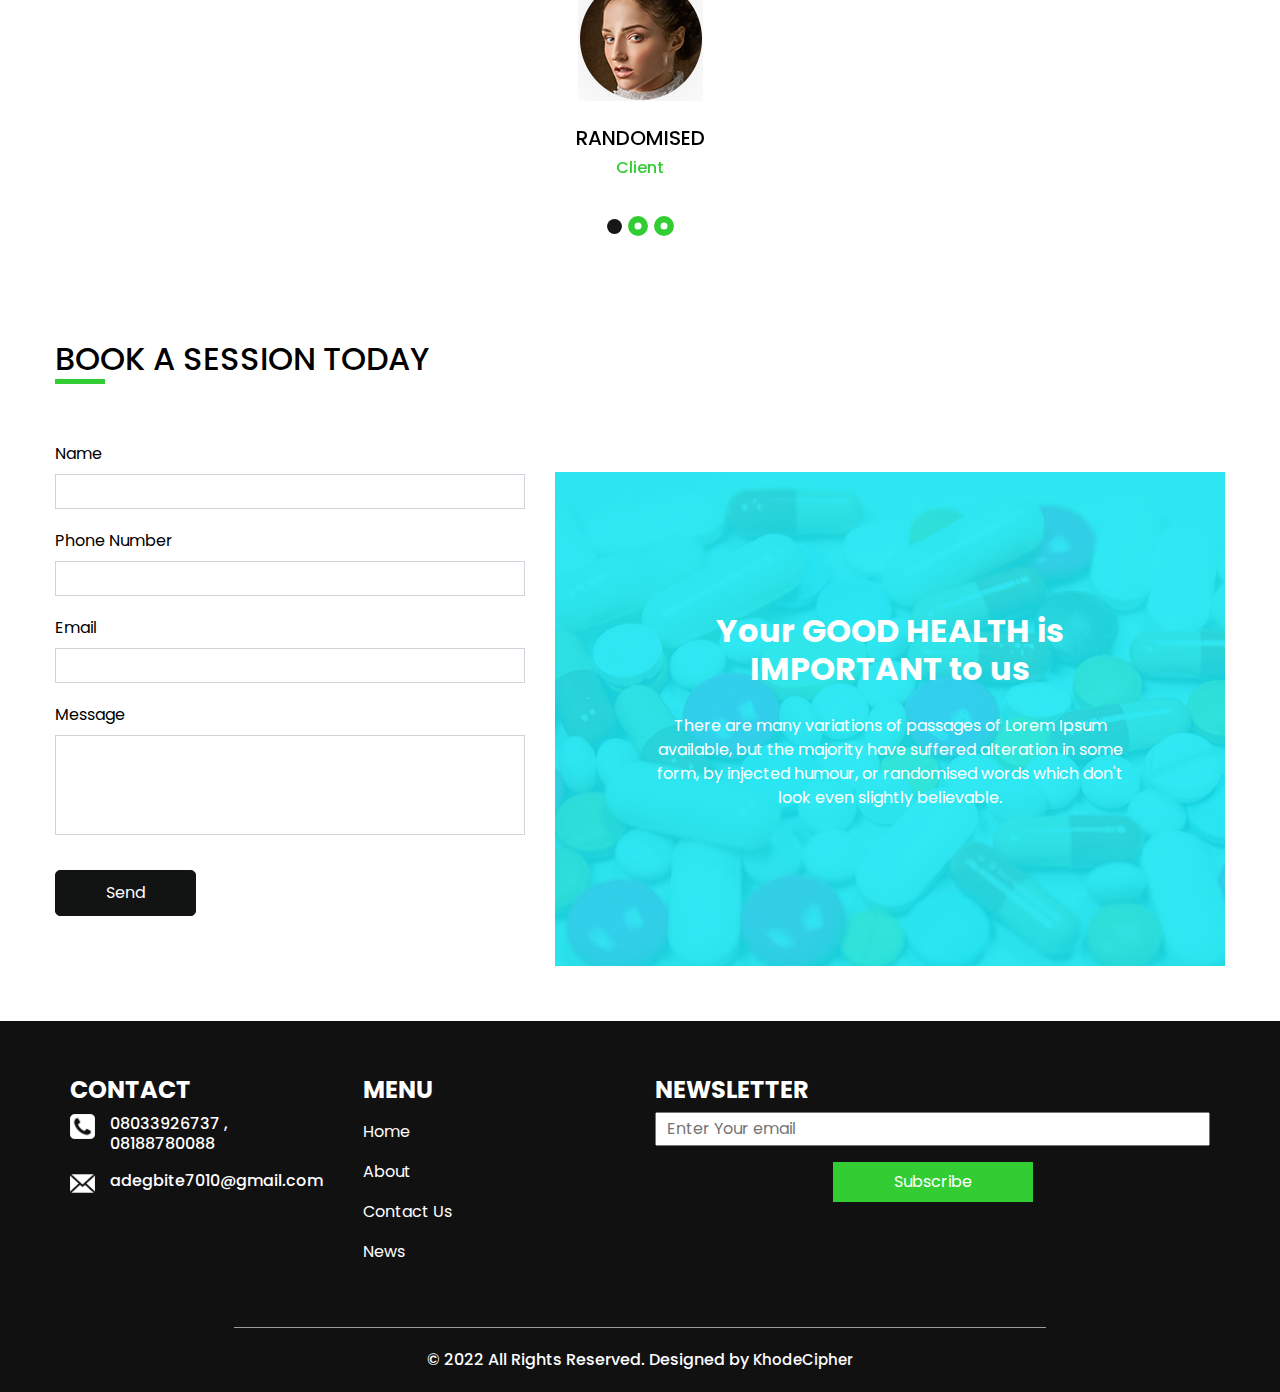
==== commit ea5f45e7: "commit all" ====
--- a/index.html
+++ b/index.html
@@ -345,7 +345,7 @@
               Fast Delivery
             </h5>
             <p>
-              It is a long established fact that a reader will be distracted by
+              We deliver our products with the speed of light.
             </p>
           </div>
         </div>
@@ -378,7 +378,8 @@
               license of government
             </h5>
             <p>
-              It is a long established fact that a reader will be distracted by
+              CAC name: Rehoboth healthcare and Naturopathic services limited
+              CAC no: 1854274
             </p>
           </div>
         </div>
@@ -467,10 +468,10 @@
           </div>
           <div class="detail-box">
             <h5>
-              support24/7
+              support 24/7
             </h5>
             <p>
-              It is a long established fact that a reader will be distracted by
+              We are always here to help you anytime of the day.
             </p>
           </div>
         </div>
@@ -497,7 +498,8 @@
 
             </h2>
             <p>
-              It is a long established fact that a reader will be distracted by
+              Vessel Cleaner 1L<br>
+              &#8358 45000
             </p>
             <div>
               <a href="">
@@ -1004,7 +1006,7 @@
                     <span>
                       Client
                     </span>
-                    <img src="images/quote.png" alt="">
+                    
                   </h6>
                 </div>
               </div>
@@ -1031,7 +1033,7 @@
                     <span>
                       Client
                     </span>
-                    <img src="images/quote.png" alt="">
+                    
                   </h6>
                 </div>
               </div>
@@ -1058,7 +1060,7 @@
                     <span>
                       Client
                     </span>
-                    <img src="images/quote.png" alt="">
+                    
                   </h6>
                 </div>
               </div>
@@ -1078,7 +1080,7 @@
       <div class="row">
         <div class="custom_heading-container ">
           <h2>
-            Request A call back
+            Book a Session Today
           </h2>
         </div>
       </div>
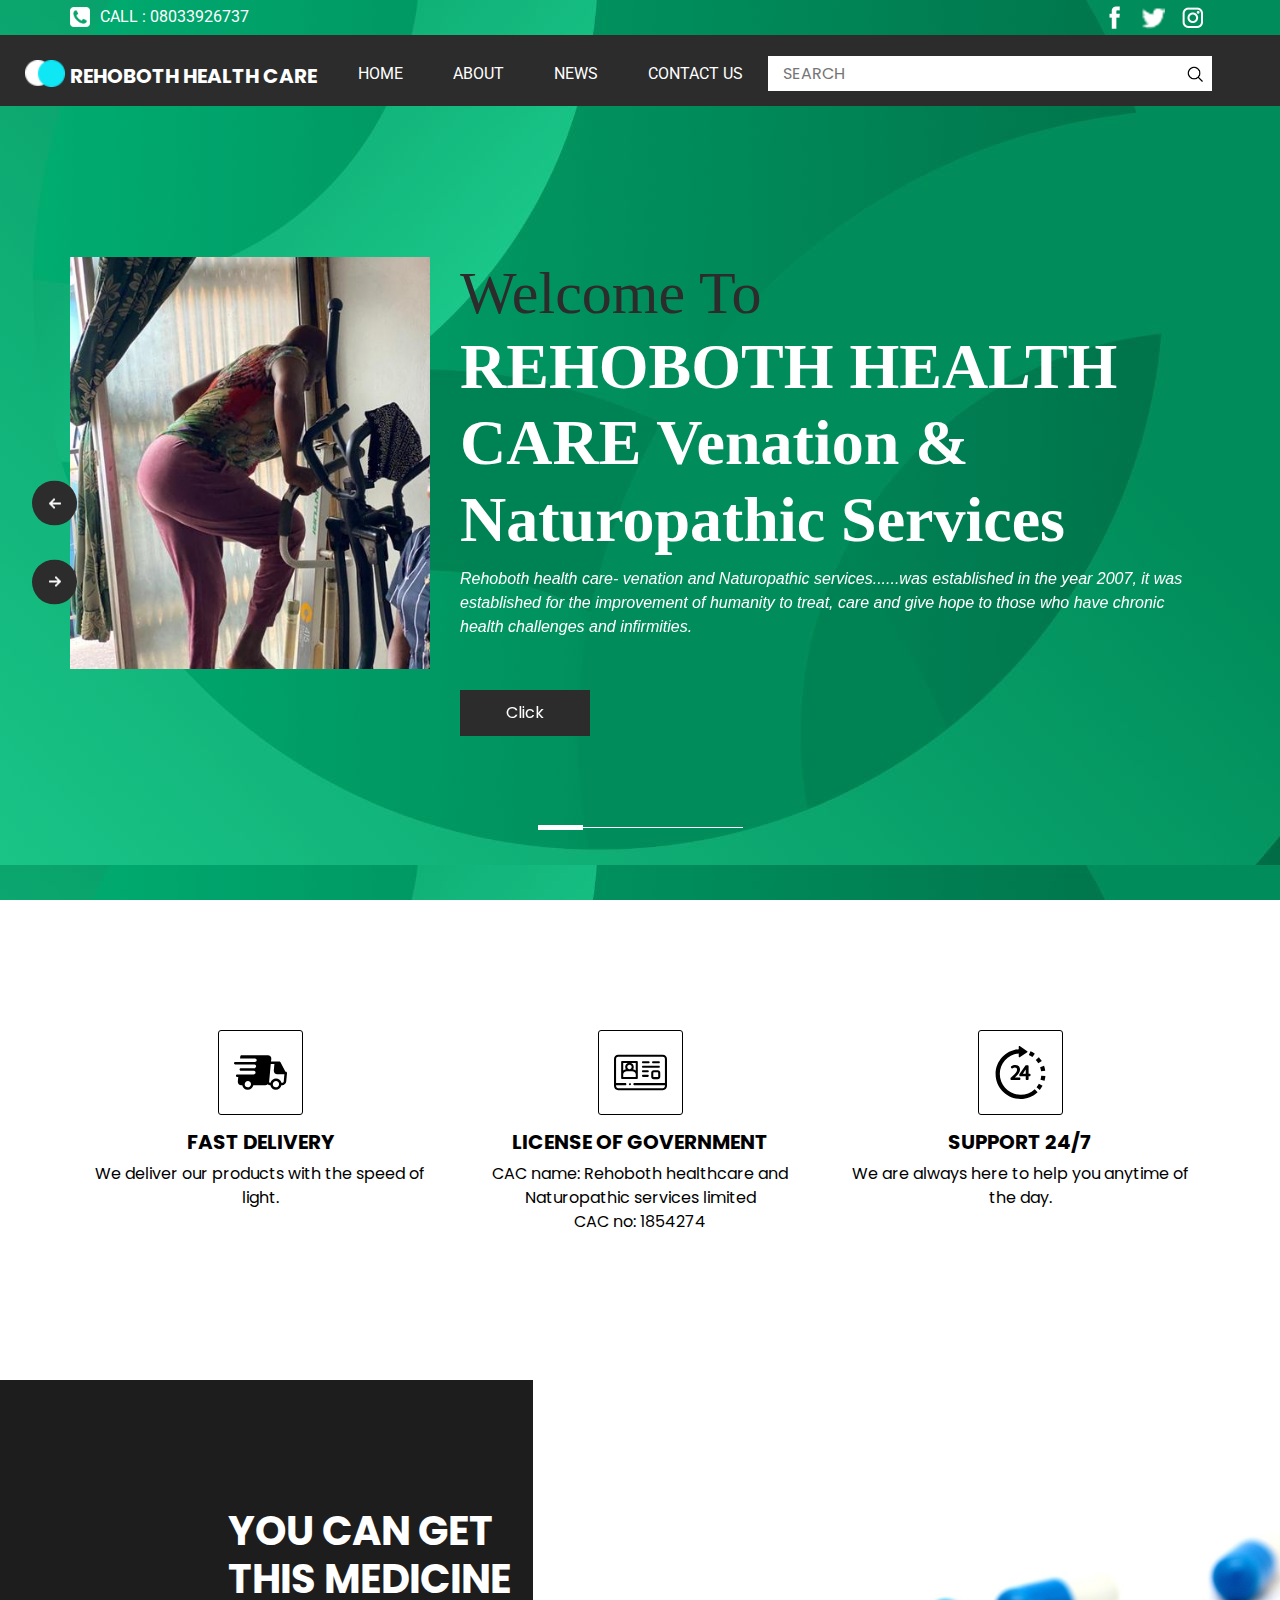
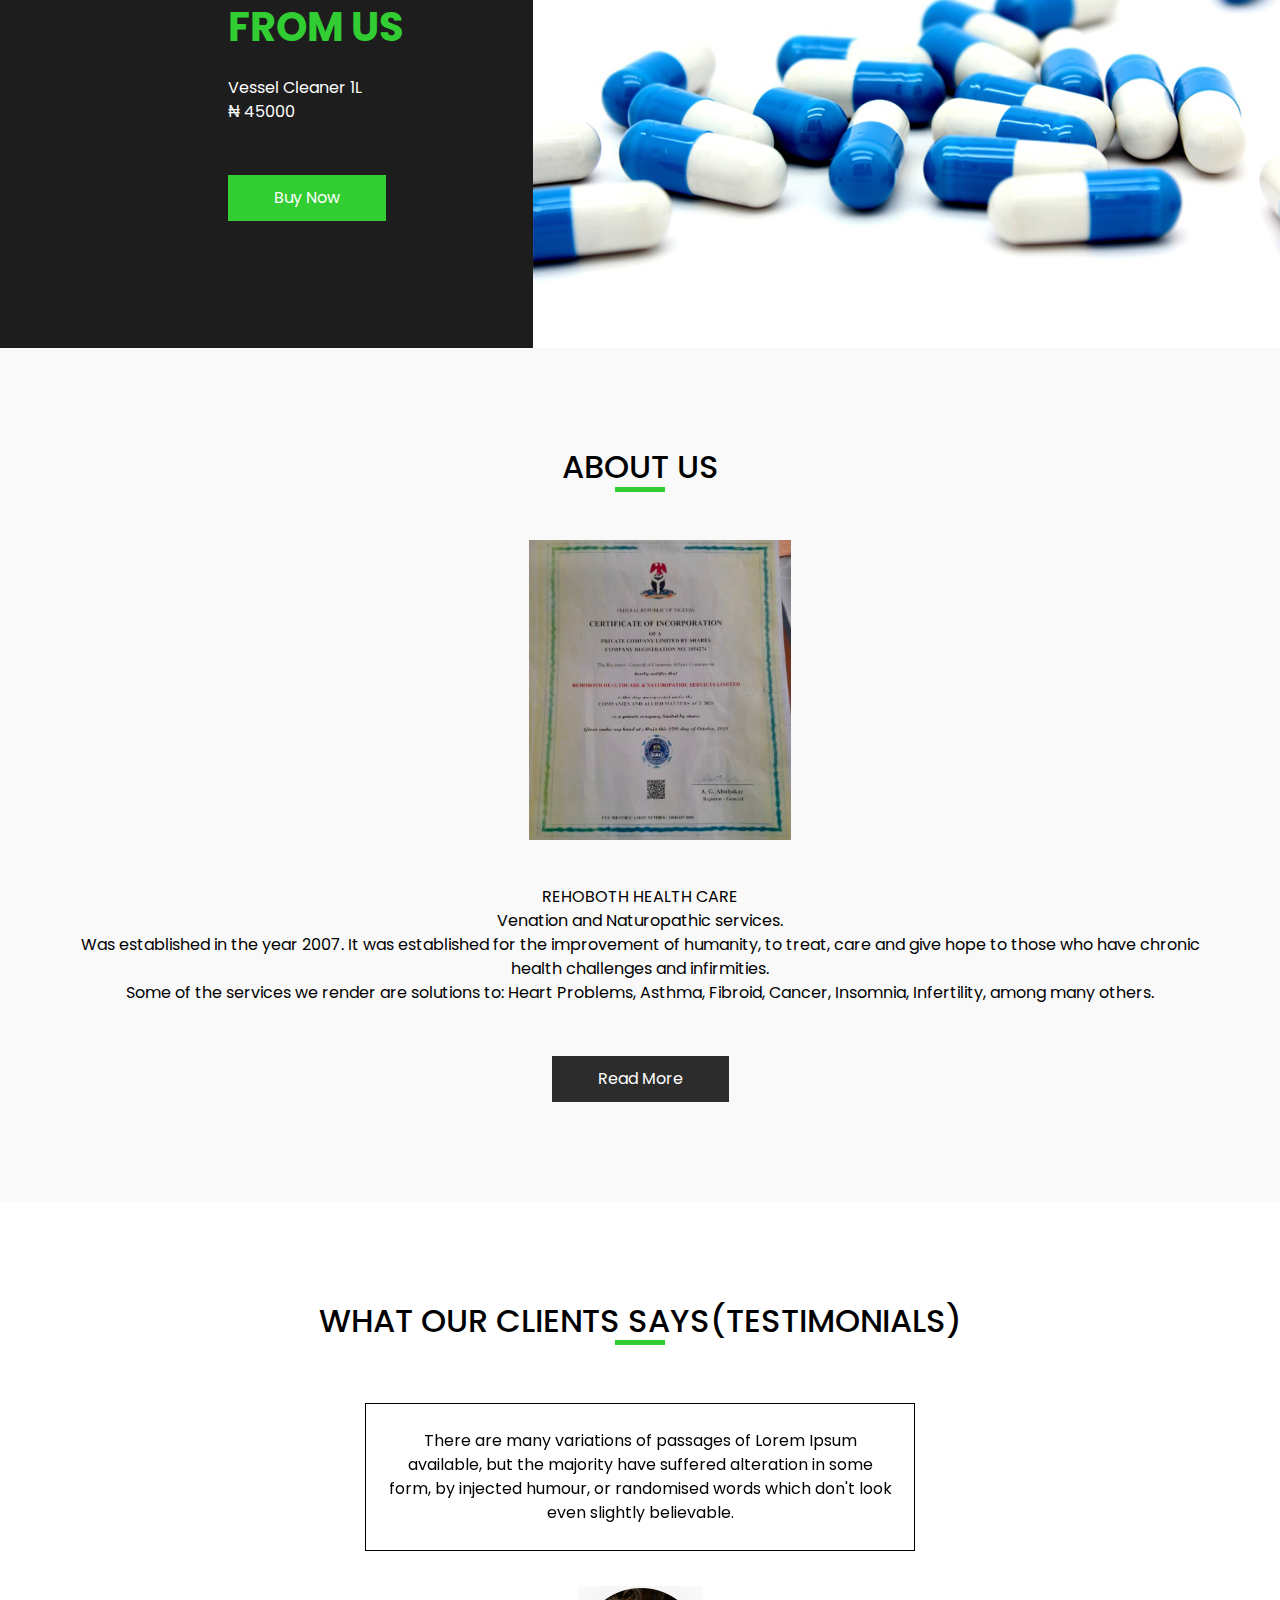
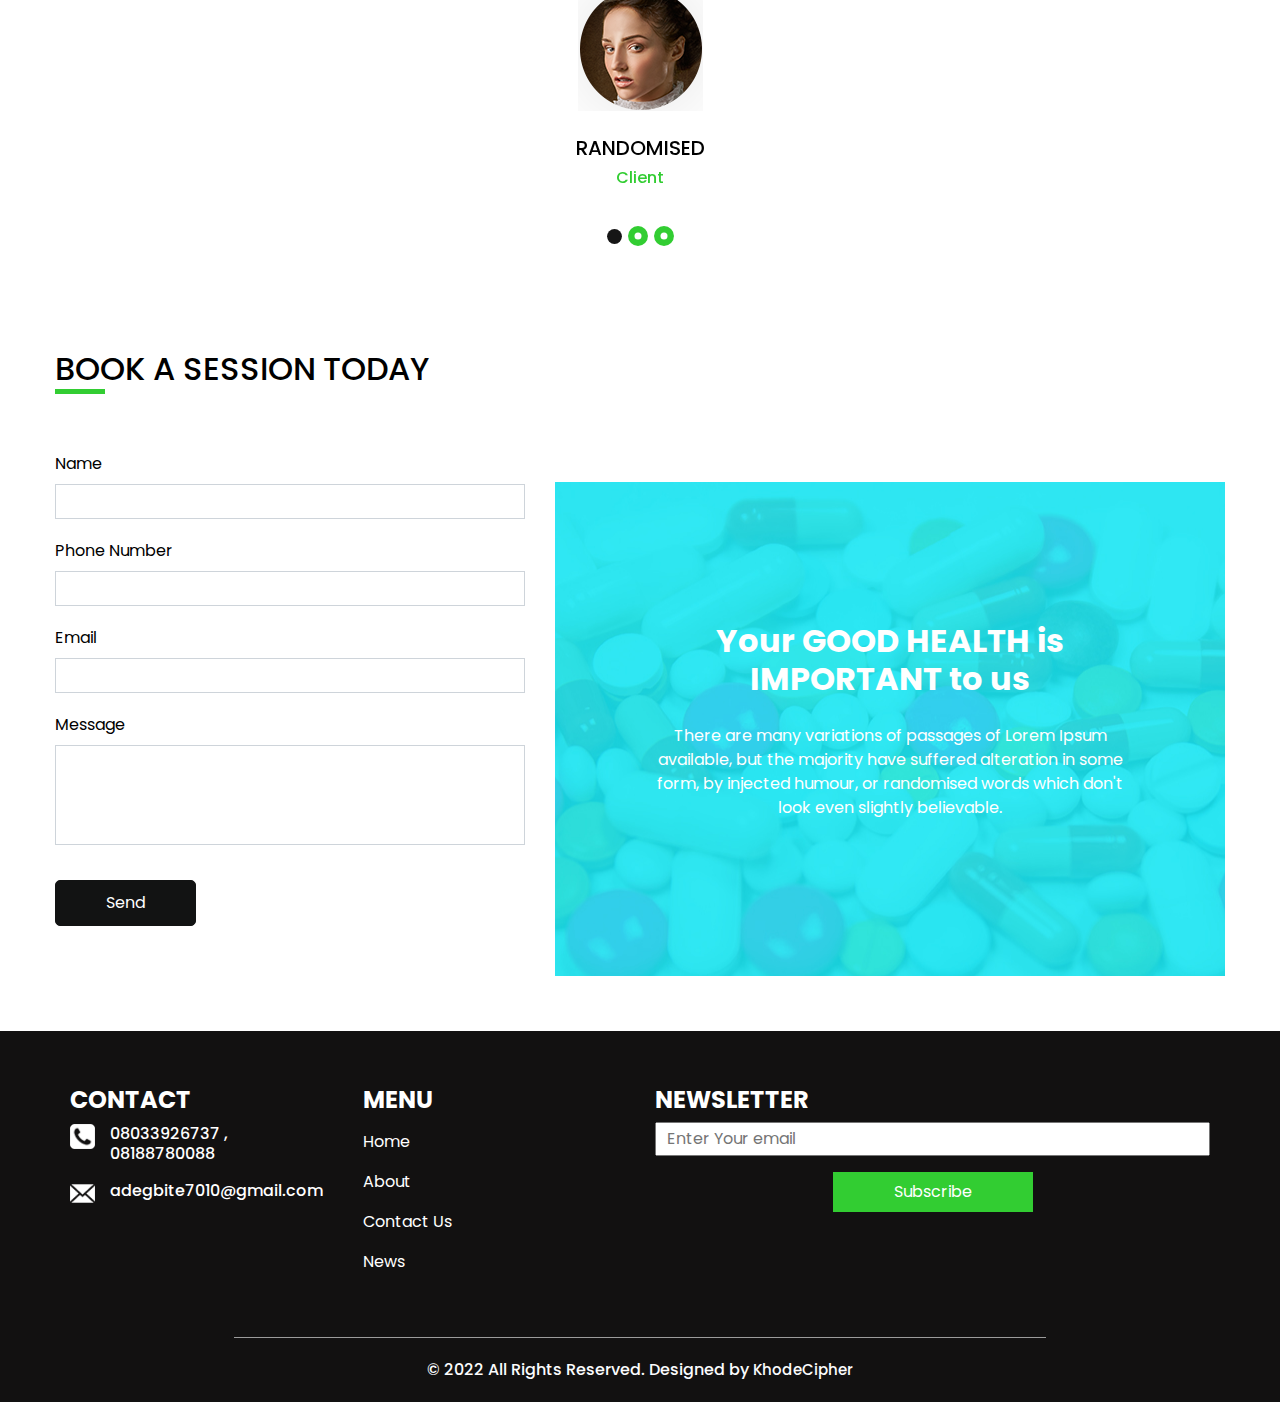
==== commit 372d701c: "commit all" ====
--- a/index.html
+++ b/index.html
@@ -378,7 +378,7 @@
               license of government
             </h5>
             <p>
-              CAC name: Rehoboth healthcare and Naturopathic services limited
+              CAC name: Rehoboth healthcare and Naturopathic services limited<br>
               CAC no: 1854274
             </p>
           </div>
@@ -951,7 +951,7 @@
       </div>
 
       <div class="img-box">
-        <img src="images/about-medicine.png" alt="">
+        <img src="images/CAC.jpg" alt="" style="height: 300px;">
       </div>
       <div class="detail-box">
         <p>
--- a/css/style.css
+++ b/css/style.css
@@ -242,6 +242,11 @@
 .custom_nav-container .navbar-toggler .navbar-toggler-icon {
   background-image: url(../images/menu.png);
   background-size: 42px;
+}
+.carousel-item .container .row .col-md-4 .img-box img{
+  display: flexbox;
+  width: 100%;
+  height: auto;
 }
 
 /*end header section*/
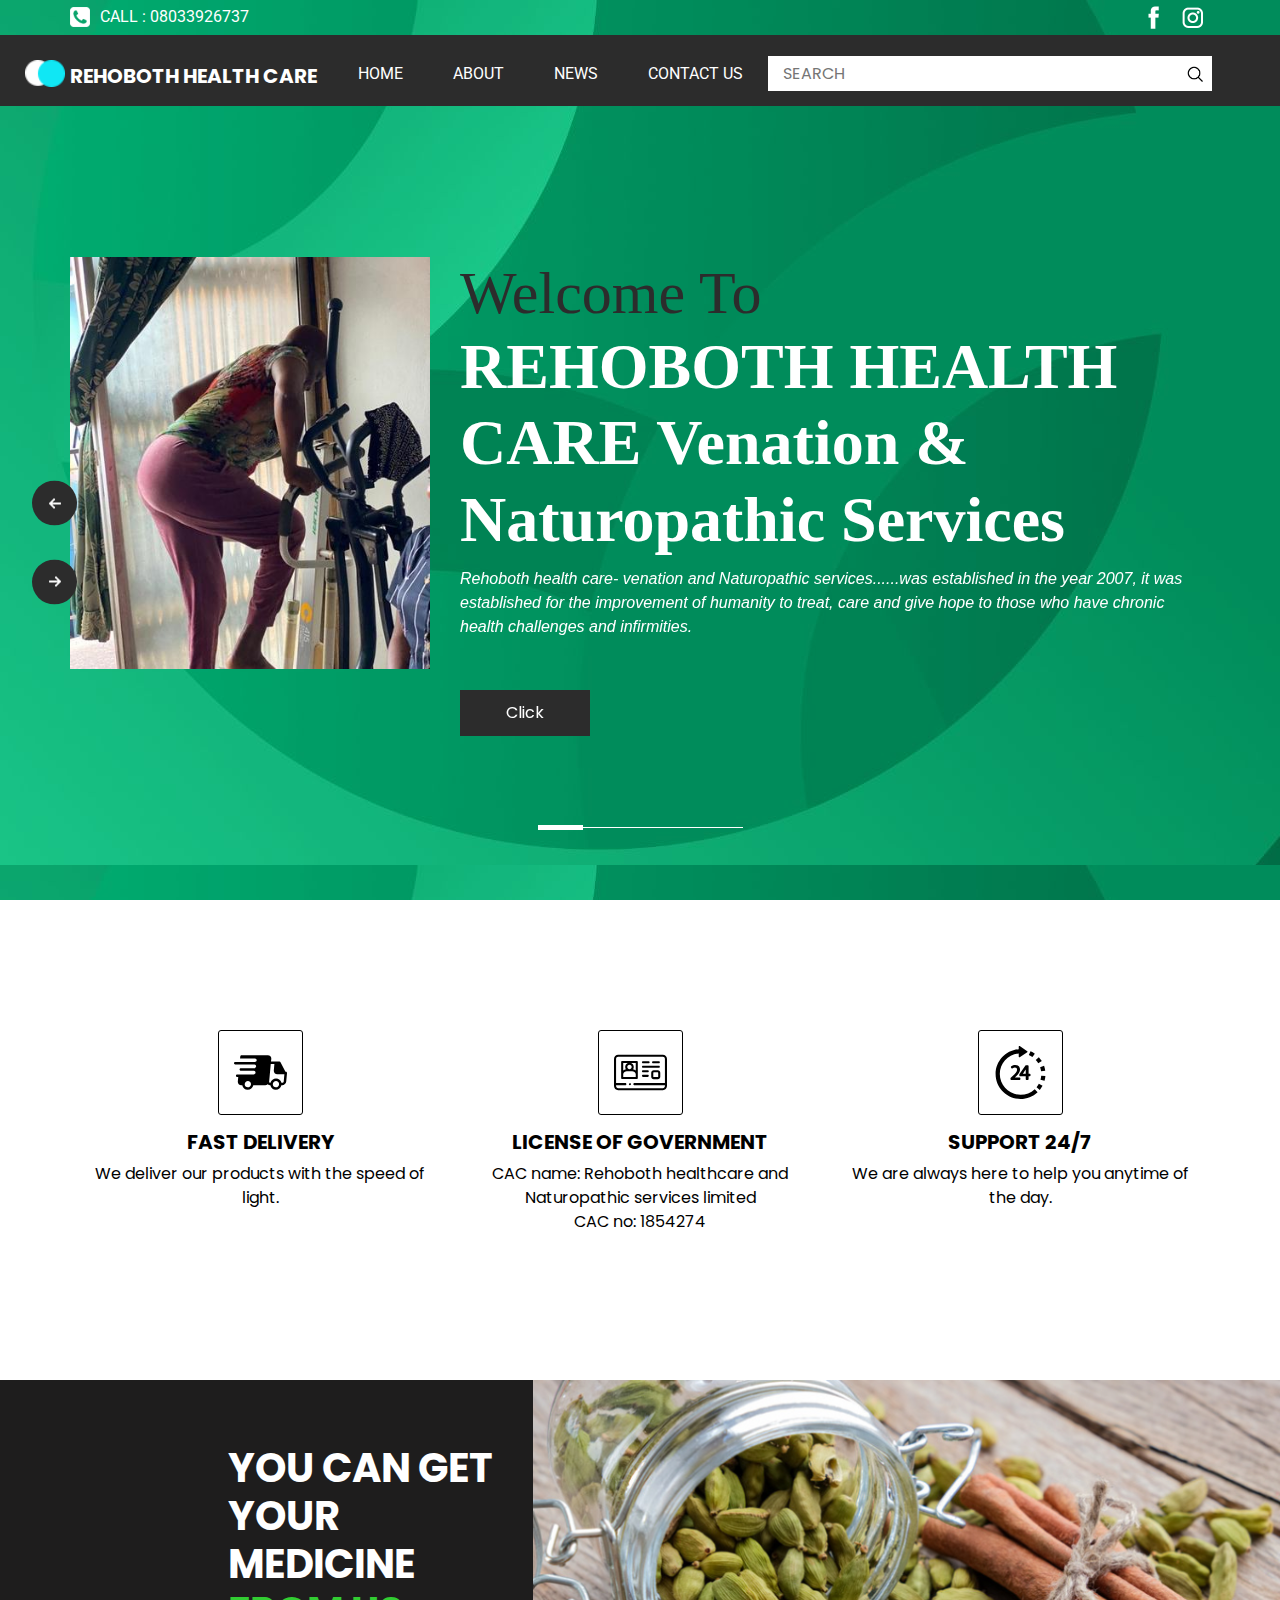
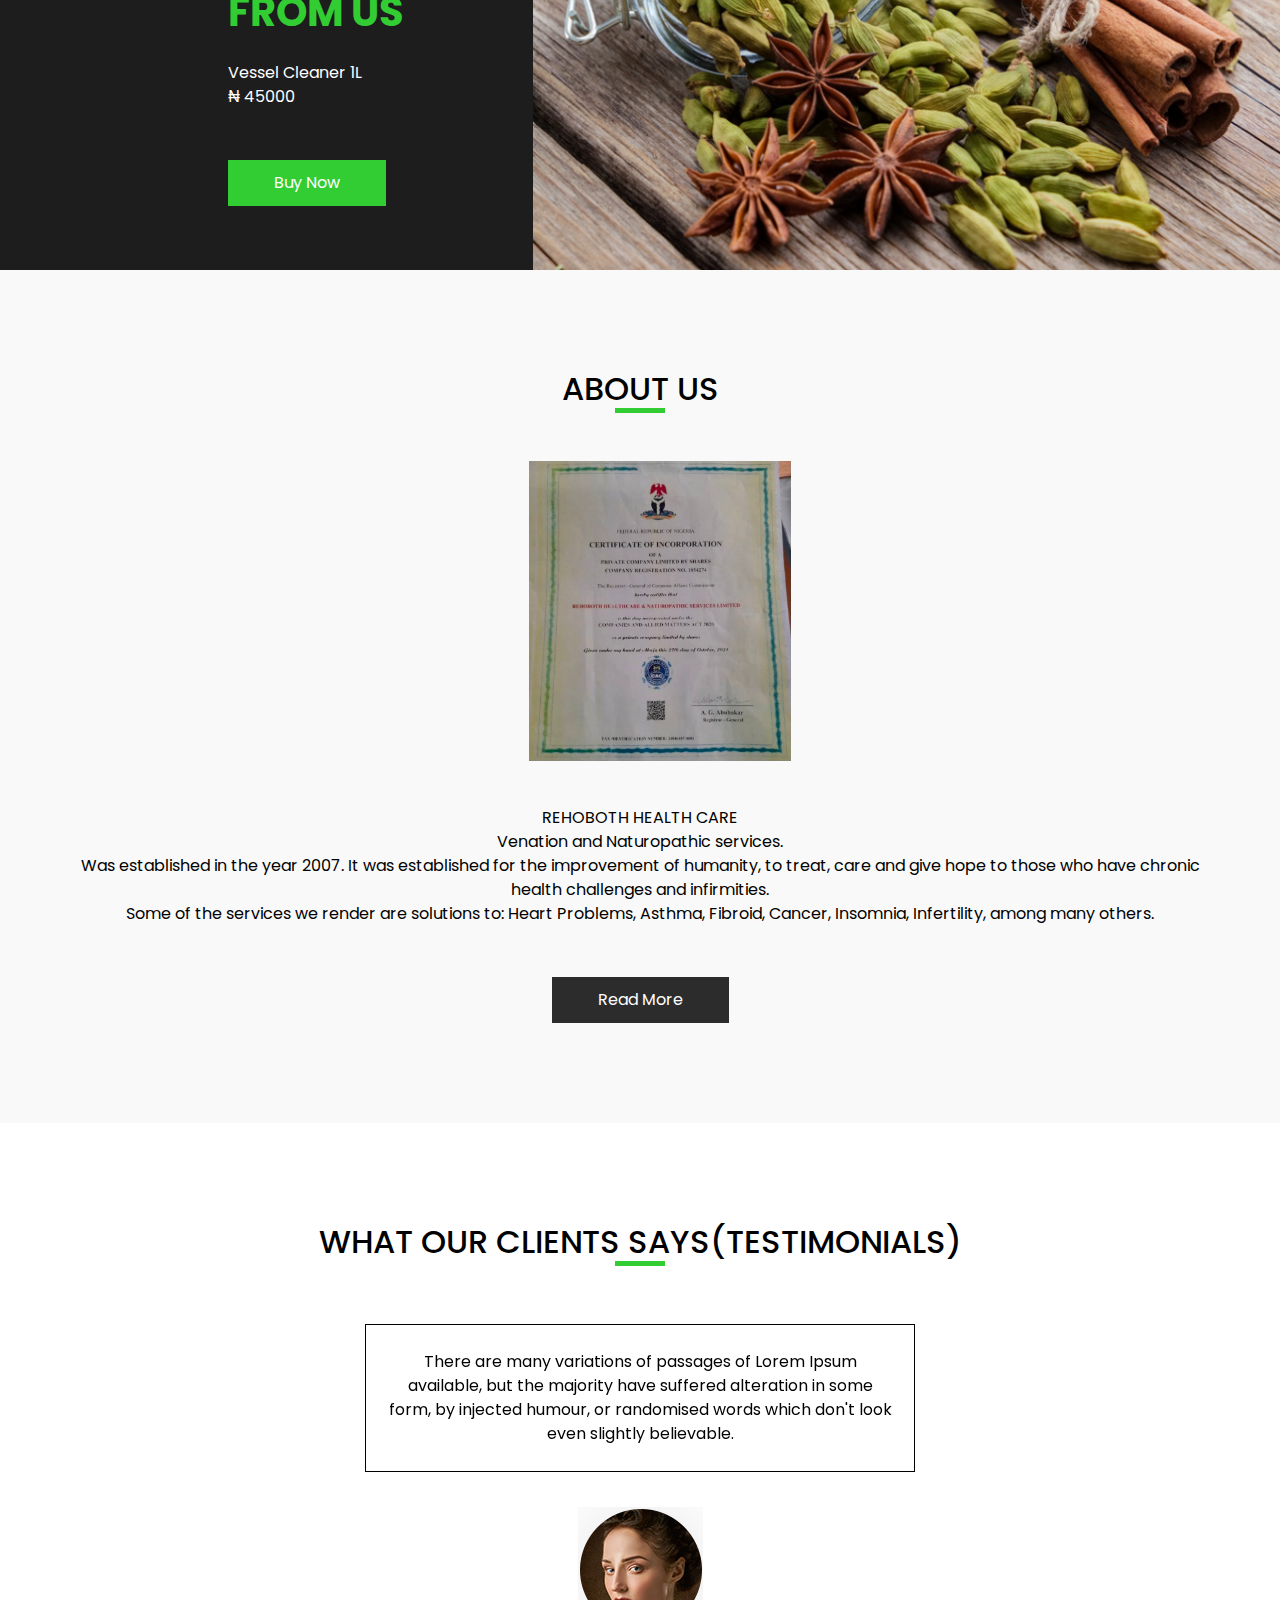
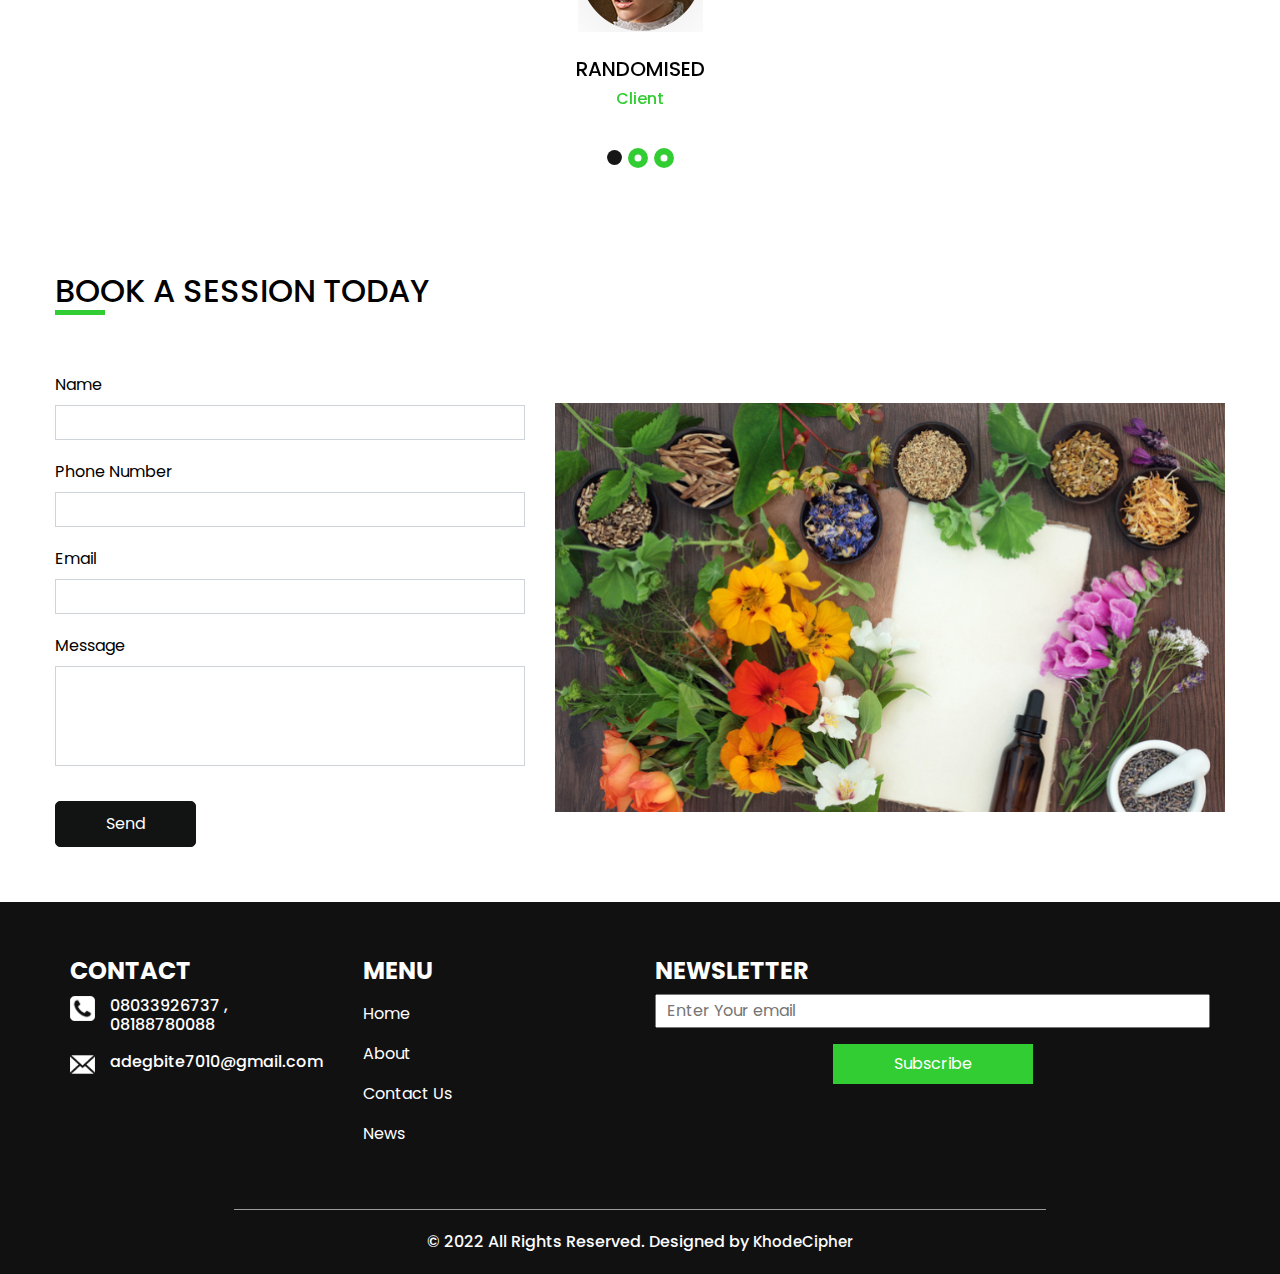
==== commit 5263a889: "commit new" ====
--- a/index.html
+++ b/index.html
@@ -48,9 +48,6 @@
           <div class="social-container">
             <a href="">
               <img src="images/fb.png" alt="" class="s-1">
-            </a>
-            <a href="">
-              <img src="images/twitter.png" alt="" class="s-2">
             </a>
             <a href="">
               <img src="images/instagram.png" alt="" class="s-3">
@@ -490,7 +487,7 @@
           <div class="detail-box">
             <h2>
               You can get<br>
-              this medicine <br>
+              your medicine <br>
               
               <span>
                 FROM US
@@ -510,7 +507,7 @@
         </div>
         <div class="col-lg-7 col-md-5">
           <div class="img-box">
-            <img src="images/medicines.jpg" alt="">
+            <img src="images/medicines.PNG" alt="">
           </div>
         </div>
       </div>
@@ -1121,15 +1118,10 @@
         </div>
         <div class="col-md-7">
           <div class="detail-box">
-            <h3>
-              Your 
-              <span>GOOD HEALTH</span> is <span>IMPORTANT</span> to us
-            </h3>
-            <p>
-              There are many variations of passages of Lorem Ipsum available, but the majority have suffered alteration
-              in some form, by injected humour, or randomised words which don't look even slightly believable.
-            </p>
-          </div>
+            
+
+          </div>
+
         </div>
       </div>
     </div>
--- a/css/style.css
+++ b/css/style.css
@@ -100,10 +100,6 @@
 }
 
 .header_section .top_contact-container .social-container img.s-1 {
-  width: 25px;
-}
-
-.header_section .top_contact-container .social-container img.s-2 {
   width: 25px;
 }
 
@@ -771,17 +767,25 @@
 }
 
 .contact_section .detail-box {
-  background-image: url(../images/contact-bg.jpg);
-  color: #ffffff;
+  background-image: url(../images/contact-bg.PNG);
+  background-repeat: no-repeat;
   padding: 140px 15%;
-  text-align: center;
   margin-top: 30px;
-}
-
-.contact_section .detail-box h3 {
-  font-weight: bold;
-  font-size: 32px;
-}
+  background-size: cover;
+  height: 409px;
+  
+}
+.contact_section .detail-box2 {
+  background-image: url(../images/contact-bg.PNG);
+  background-repeat: no-repeat;
+  padding: 140px 15%;
+  margin-top: 30px;
+  background-size: cover;
+  height: 409px;
+  
+}
+
+
 
 .contact_section .detail-box p {
   margin-top: 25px;
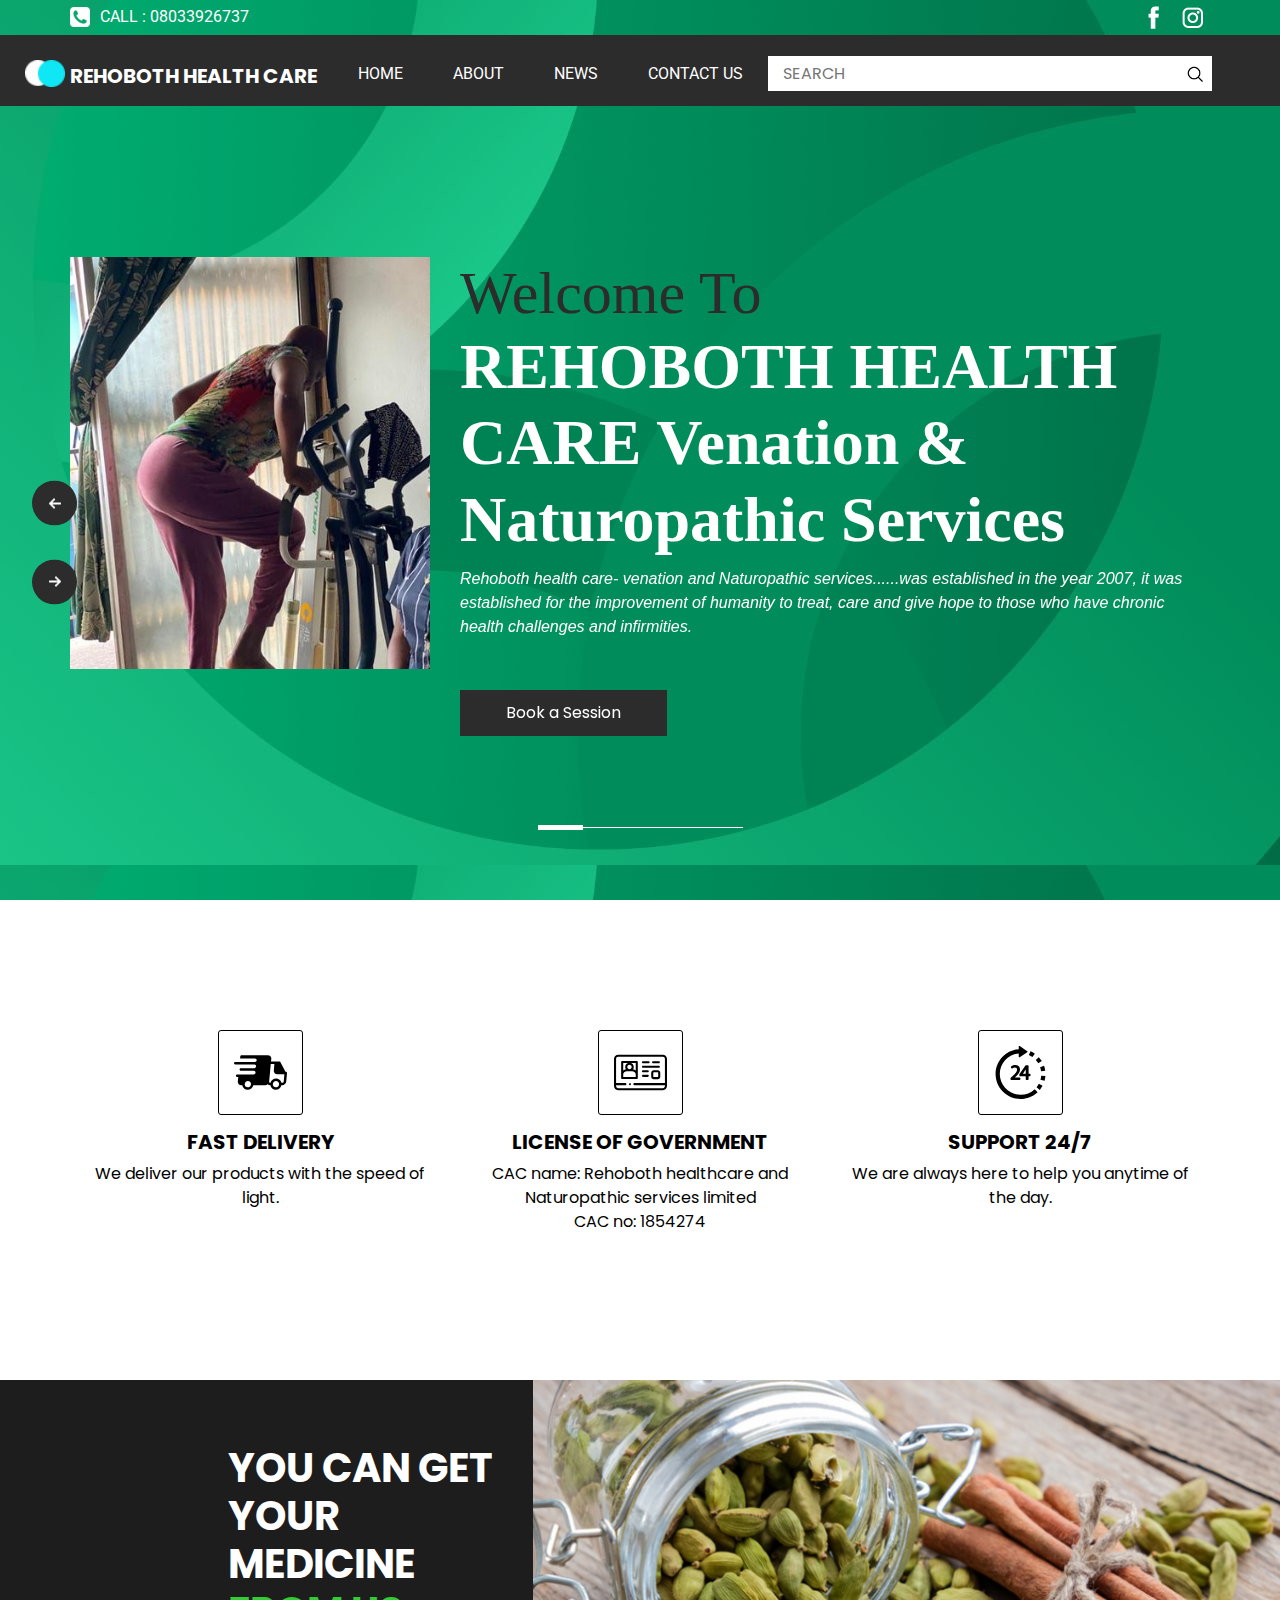
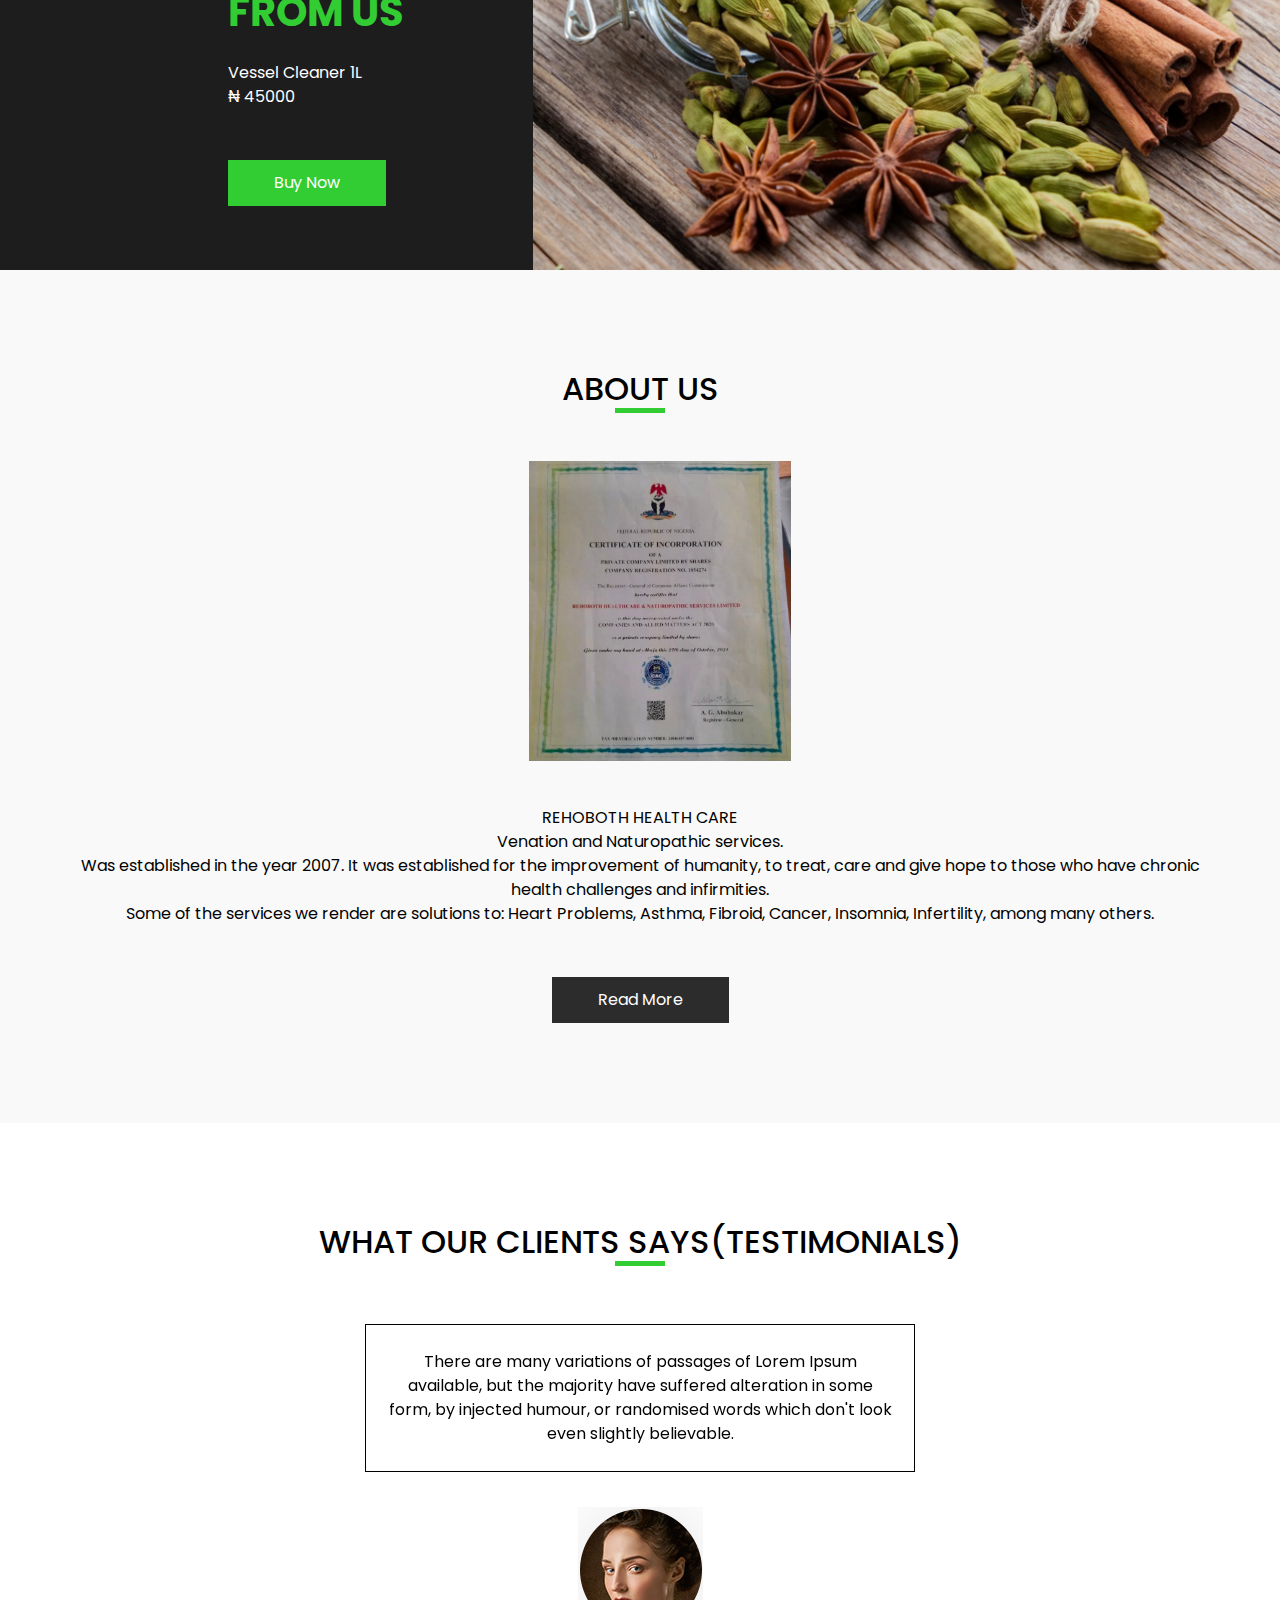
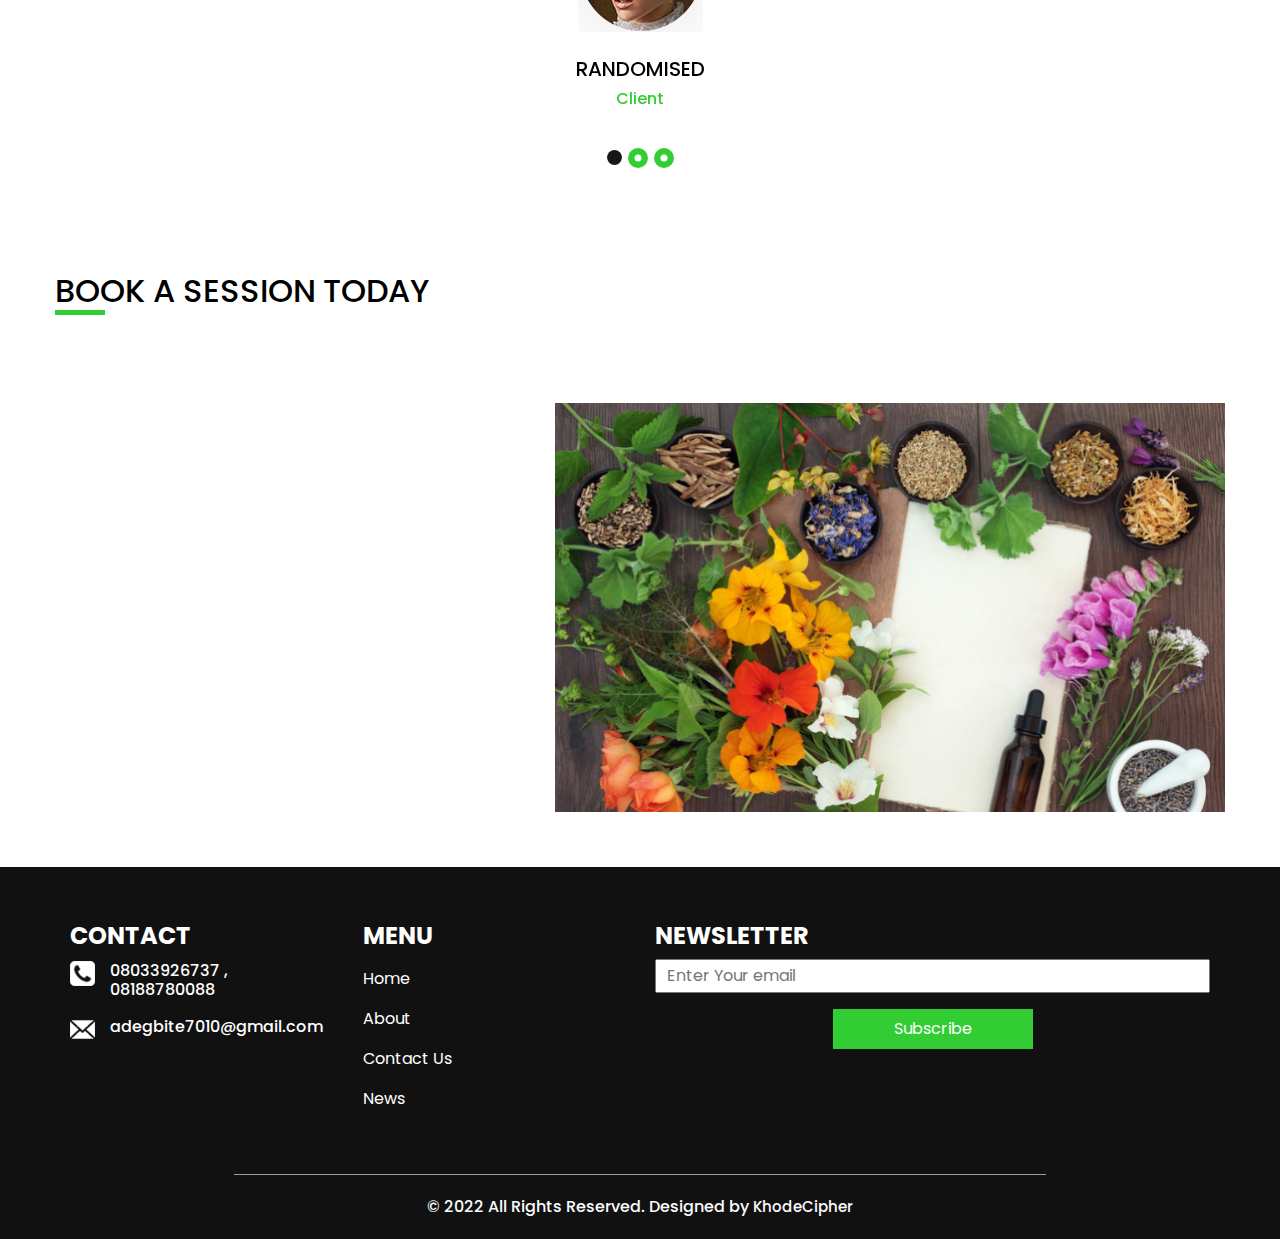
==== commit 27426e81: "commit" ====
--- a/index.html
+++ b/index.html
@@ -135,8 +135,8 @@
                       Rehoboth health care- venation and Naturopathic services......was established in the year 2007, it was established for the improvement of humanity to treat, care and give hope to those who have chronic health challenges and infirmities.
                     </p>
                     <div>
-                      <a href="">
-                        Click
+                      <a href="https://wa.link/wu9nrj">
+                        Book a Session
                       </a>
                     </div>
                   </div>
@@ -165,8 +165,8 @@
                       Rehoboth health care- venation and Naturopathic services......was established in the year 2007, it was established for the improvement of humanity to treat, care and give hope to those who have chronic health challenges and infirmities.
                     </p>
                     <div>
-                      <a href="">
-                        Click
+                      <a href="https://wa.link/wu9nrj">
+                        Book a session
                       </a>
                     </div>
                   </div>
@@ -195,8 +195,8 @@
                       Rehoboth health care- venation and Naturopathic services......was established in the year 2007, it was established for the improvement of humanity to treat, care and give hope to those who have chronic health challenges and infirmities.
                     </p>
                     <div>
-                      <a href="">
-                        Click
+                      <a href="https://wa.link/wu9nrj">
+                        Book a session
                       </a>
                     </div>
                   </div>
@@ -225,8 +225,8 @@
                       Rehoboth health care- venation and Naturopathic services......was established in the year 2007, it was established for the improvement of humanity to treat, care and give hope to those who have chronic health challenges and infirmities.
                     </p>
                     <div>
-                      <a href="">
-                        Click
+                      <a href="https://wa.link/wu9nrj">
+                        Book a session
                       </a>
                     </div>
                   </div>
@@ -255,8 +255,8 @@
                       Rehoboth health care- venation and Naturopathic services......was established in the year 2007, it was established for the improvement of humanity to treat, care and give hope to those who have chronic health challenges and infirmities.
                     </p>
                     <div>
-                      <a href="">
-                        Click
+                      <a href="https://wa.link/wu9nrj">
+                        Book a session
                       </a>
                     </div>
                   </div>
@@ -1086,34 +1086,7 @@
       <div class="row">
         <div class="col-md-5">
           <div class="form_contaier">
-            <form>
-              <div class="form-group">
-                <label for="exampleInputName1">Name</label>
-                <input type="text" class="form-control" id="exampleInputName1">
-              </div>
-              <div class="form-group">
-                <label for="exampleInputNumber1">Phone Number</label>
-                <input type="text" class="form-control" id="exampleInputNumber1">
-              </div>
-
-              <div class="form-group">
-                <label for="exampleInputEmail1">Email </label>
-                <input type="email" class="form-control" id="exampleInputEmail1">
-              </div>
-              <!--div class="form-group ">
-                <label for="inputState">Select medicine</label>
-                <select id="inputState" class="form-control">
-                  <option selected>Medicine 1</option>
-                  <option selected>Medicine 2</option>
-                  <option selected>Medicine 3</option>
-                </select>
-              </div-->
-              <div class="form-group">
-                <label for="exampleInputMessage">Message</label>
-                <input type="text" class="form-control" id="exampleInputMessage">
-              </div>
-              <button type="submit" class="">Send</button>
-            </form>
+            <script type="text/javascript" src="https://form.jotform.com/jsform/222565343202548"></script>
           </div>
         </div>
         <div class="col-md-7">
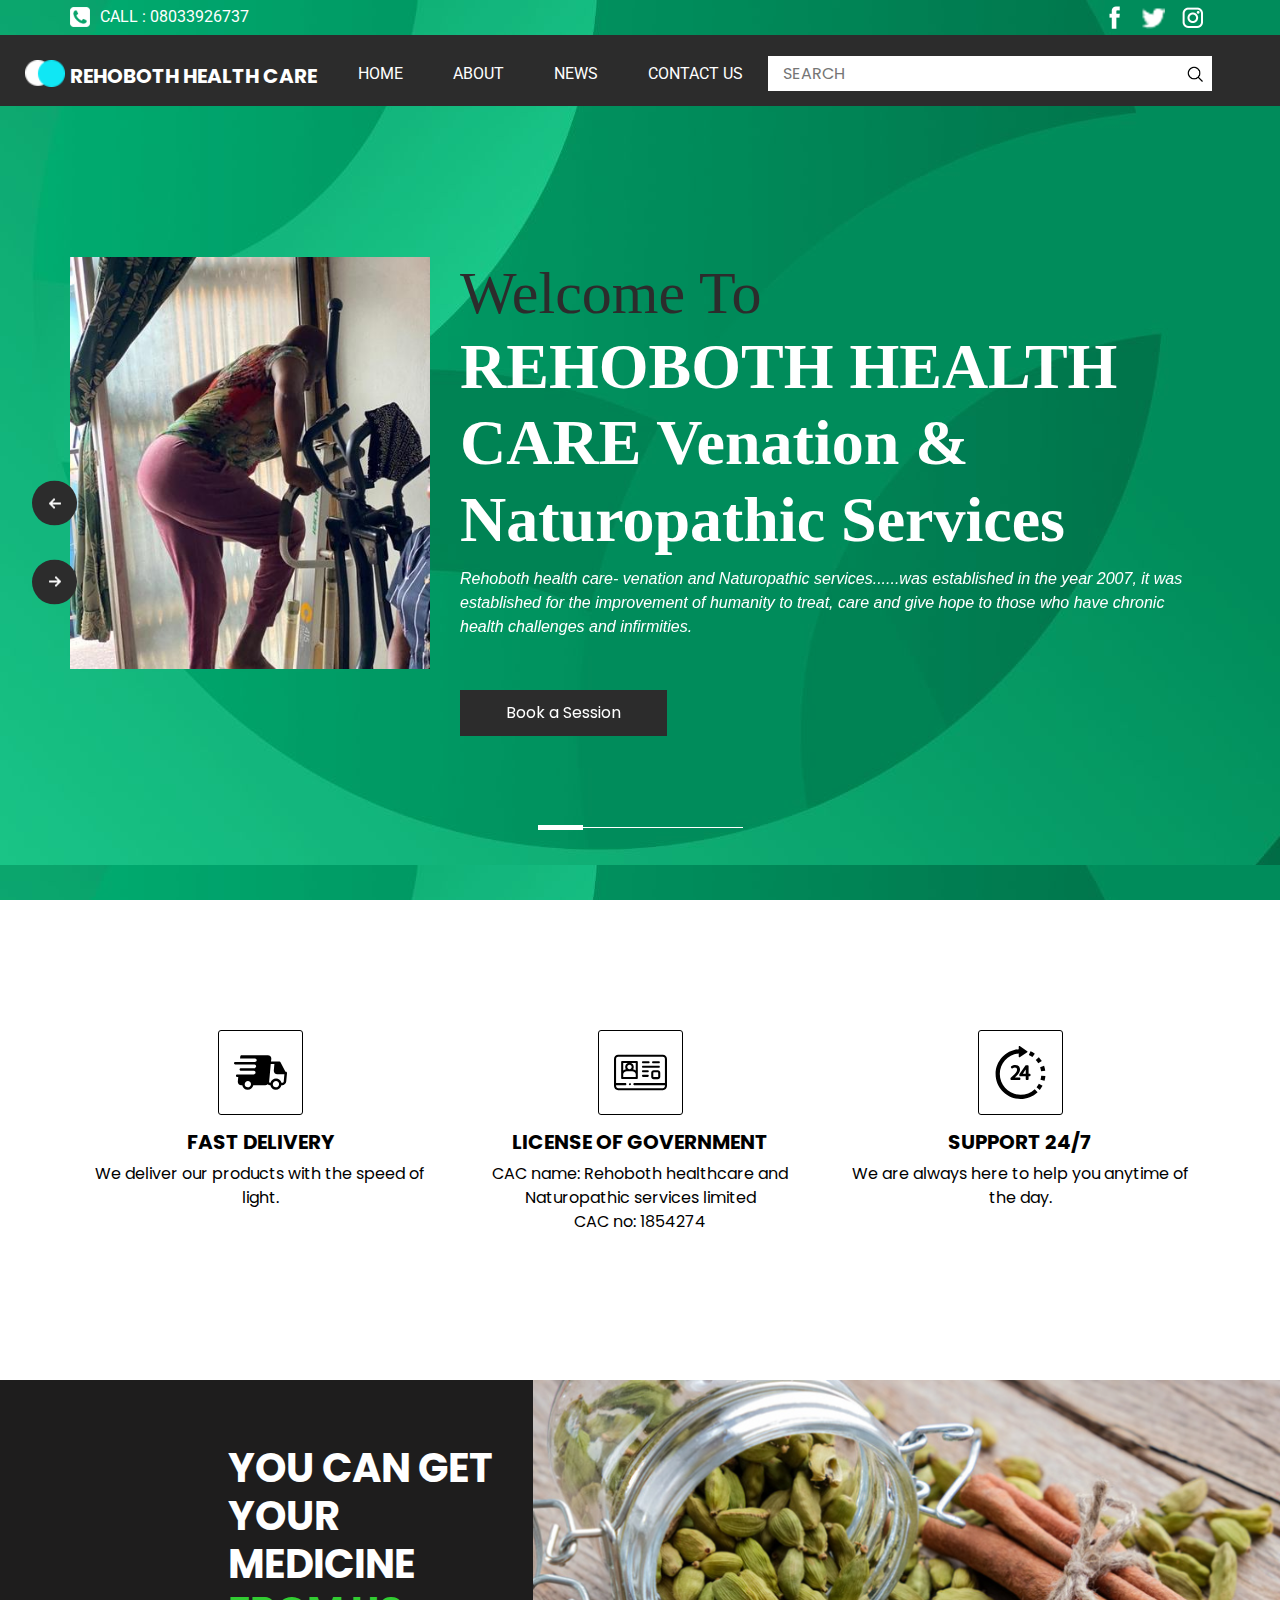
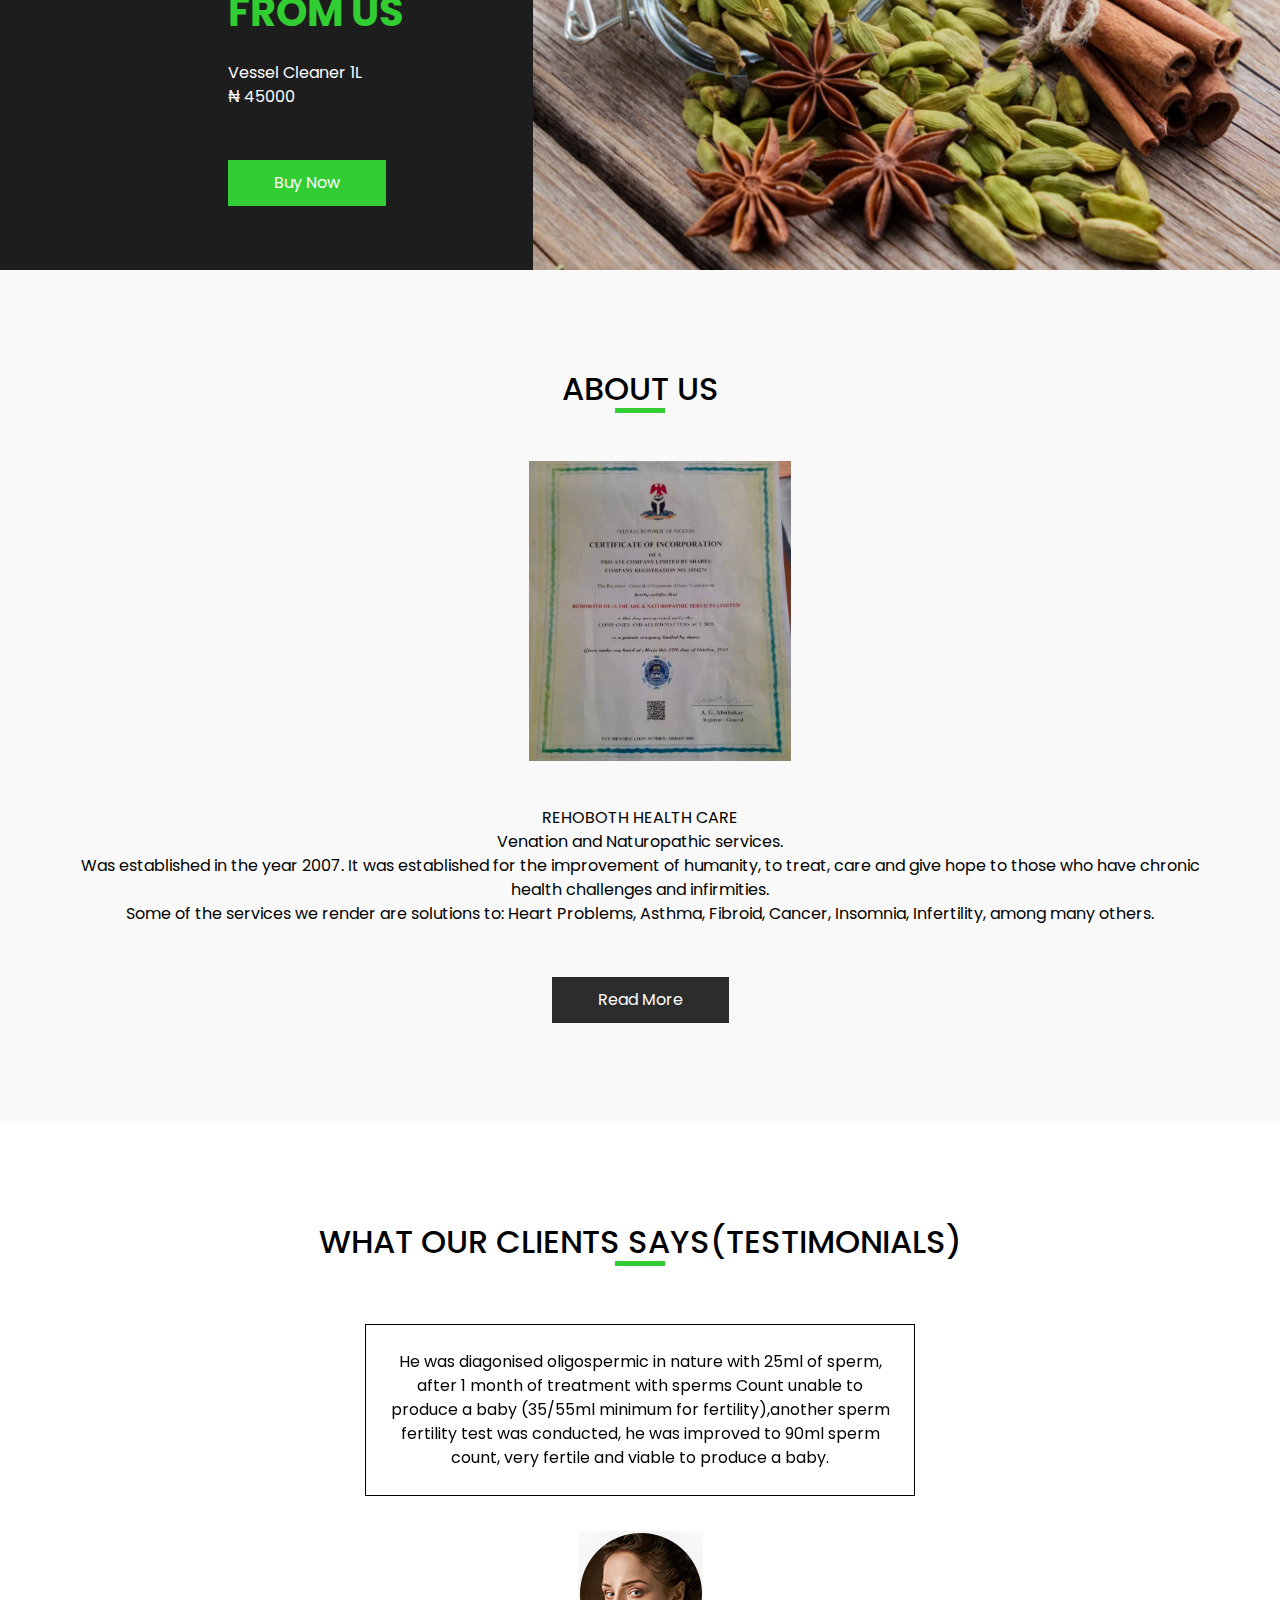
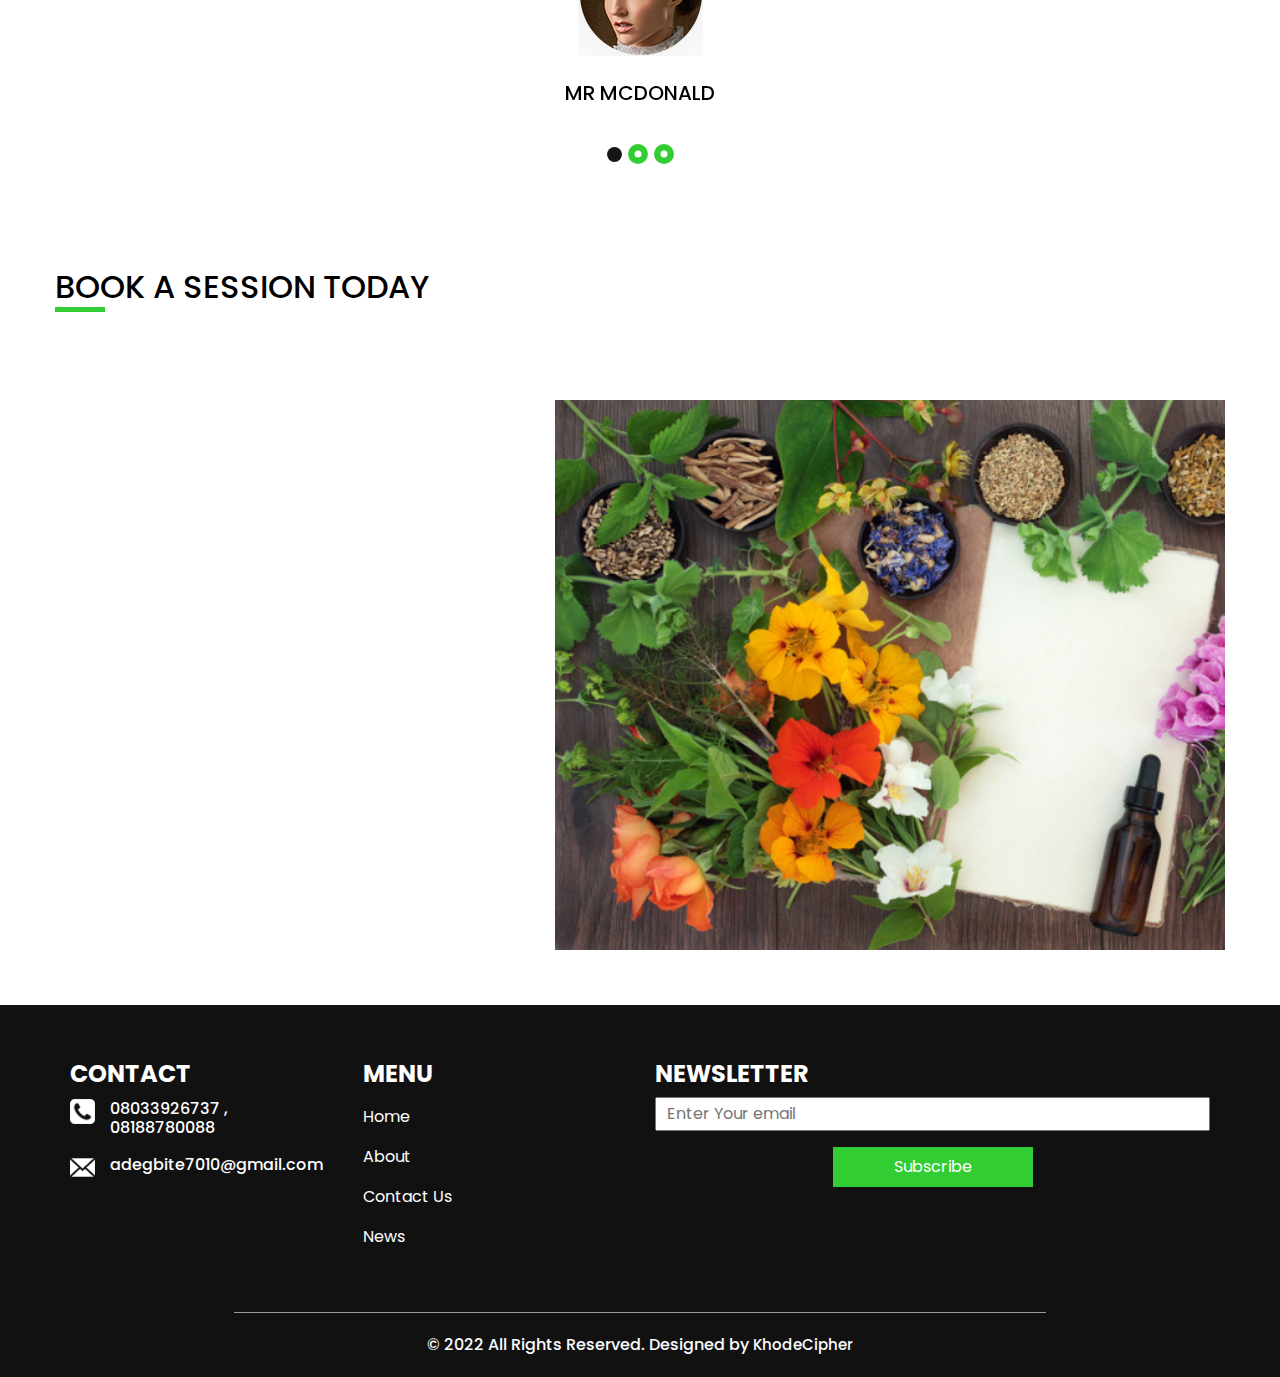
==== commit 1cf77e04: "NEW UPDATE" ====
--- a/index.html
+++ b/index.html
@@ -46,10 +46,13 @@
             </a>
           </div>
           <div class="social-container">
-            <a href="">
+            <a href="https://www.facebook.com/adegbite.joseph.16">
               <img src="images/fb.png" alt="" class="s-1">
             </a>
-            <a href="">
+            <a href="https://twitter.com/RehobothHealth2?t=y7Pk2CvHrnyXNs2WjwWeKw&s=09">
+              <img src="images/twitter.png" alt="" class="s-2">
+            </a>
+            <a href="https://instagram.com/rehobothhealthcare2022?igshid=YmMyMTA2M2Y=">
               <img src="images/instagram.png" alt="" class="s-3">
             </a>
           </div>
@@ -986,9 +989,7 @@
             <div class="client_container layout_padding2">
               <div class="client_detail">
                 <p>
-                  There are many variations of passages of Lorem Ipsum available, but the majority have suffered
-                  alteration in
-                  some form, by injected humour, or randomised words which don't look even slightly believable.
+                  He was diagonised oligospermic in nature with 25ml of sperm, after 1 month of treatment with sperms Count unable to produce a baby (35/55ml minimum for fertility),another sperm fertility test was conducted, he was improved to 90ml sperm count, very fertile and viable to produce a baby.
                 </p>
               </div>
               <div class="client_box ">
@@ -997,14 +998,8 @@
                 </div>
                 <div class="name">
                   <h5>
-                    Randomised
+                    Mr McDONALD
                   </h5>
-                  <h6>
-                    <span>
-                      Client
-                    </span>
-                    
-                  </h6>
                 </div>
               </div>
             </div>
@@ -1013,9 +1008,7 @@
             <div class="client_container layout_padding2">
               <div class="client_detail">
                 <p>
-                  There are many variations of passages of Lorem Ipsum available, but the majority have suffered
-                  alteration in
-                  some form, by injected humour, or randomised words which don't look even slightly believable.
+                  Brought in with partial Paralysis relating stroke complications, after a month and half of treatment, she is now being able to walk much more better and use her before-paralysed hand.
                 </p>
               </div>
               <div class="client_box ">
@@ -1024,14 +1017,8 @@
                 </div>
                 <div class="name">
                   <h5>
-                    Randomised
+                    Mrs OLUWASEGUN OLUWAKEMI
                   </h5>
-                  <h6>
-                    <span>
-                      Client
-                    </span>
-                    
-                  </h6>
                 </div>
               </div>
             </div>
--- a/css/style.css
+++ b/css/style.css
@@ -2,6 +2,7 @@
   font-family: "Poppins", sans-serif;
   color: #000000;
   background-color: #ffffff;
+  margin: 0;
 }
 
 .layout_padding {
@@ -100,6 +101,9 @@
 }
 
 .header_section .top_contact-container .social-container img.s-1 {
+  width: 25px;
+}
+.header_section .top_contact-container .social-container img.s-2 {
   width: 25px;
 }
 
@@ -639,6 +643,111 @@
   color: #2c2c2c;
 }
 
+.about_section2 {
+  background-color: #f9f9f9;
+  text-align: right;
+  padding: 0;
+}
+
+.about_section2 .container {
+  display: -webkit-box;
+  display: -ms-flexbox;
+  display: flex;
+  margin: auto;
+  -webkit-box-orient: vertical;
+  -webkit-box-direction: normal;
+      -ms-flex-direction: column;
+          flex-direction: column;
+  -webkit-box-align: left;
+      -ms-flex-align: left;
+          align-items: left;
+}
+
+.about_section2 .container .img-box {
+  margin: 45px 0;
+  margin-right: 40px;
+  width: 200px;
+}
+
+.about_section2 .container .img-box img {
+  width: 200px;
+  height: 159px;
+}
+
+.about_section2 .container .detail-box a {
+  display: inline-block;
+  padding: 10px 45px;
+  background-color: #2c2c2c;
+  border: 1px solid #2c2c2c;
+  color: #ffffff;
+  margin-top: 35px;
+}
+
+.about_section2 .container .detail-box {
+  margin-top: -200px;
+  margin-left: 230px;
+  padding-bottom: 40px;
+}
+
+.about_section2 .container .detail-box a:hover {
+  background-color: transparent;
+  color: #2c2c2c;
+  margin-left: 150px;
+}
+
+.about_section3 {
+  background-color: #f9f9f9;
+  text-align: right;
+  padding-top: 0;
+  padding-bottom: 10px;
+}
+
+.about_section3 .container {
+  display: -webkit-box;
+  display: -ms-flexbox;
+  display: flex;
+  margin: auto;
+  -webkit-box-orient: vertical;
+  -webkit-box-direction: normal;
+      -ms-flex-direction: column;
+          flex-direction: column;
+  -webkit-box-align: left;
+      -ms-flex-align: left;
+          align-items: left;
+}
+
+.about_section3 .container .img-box {
+  margin: 45px 0;
+  margin-right: 40px;
+  width: 200px;
+}
+
+.about_section3 .container .img-box img {
+  width: 200px;
+  height: 159px;
+}
+
+.about_section3 .container .detail-box a {
+  display: inline-block;
+  padding: 10px 45px;
+  background-color: #2c2c2c;
+  border: 1px solid #2c2c2c;
+  color: #ffffff;
+  margin-top: 35px;
+}
+
+.about_section3 .container .detail-box {
+  margin-top: -200px;
+  margin-left: 230px;
+  padding-bottom: 40px;
+}
+
+.about_section3 .container .detail-box a:hover {
+  background-color: transparent;
+  color: #2c2c2c;
+  margin-left: 150px;
+}
+
 .client_section .client_container {
   width: 550px;
   margin: 0 auto;
@@ -772,7 +881,7 @@
   padding: 140px 15%;
   margin-top: 30px;
   background-size: cover;
-  height: 409px;
+  height: 550px;
   
 }
 .contact_section .detail-box2 {
@@ -781,7 +890,7 @@
   padding: 140px 15%;
   margin-top: 30px;
   background-size: cover;
-  height: 409px;
+  height: 550px;
   
 }
 
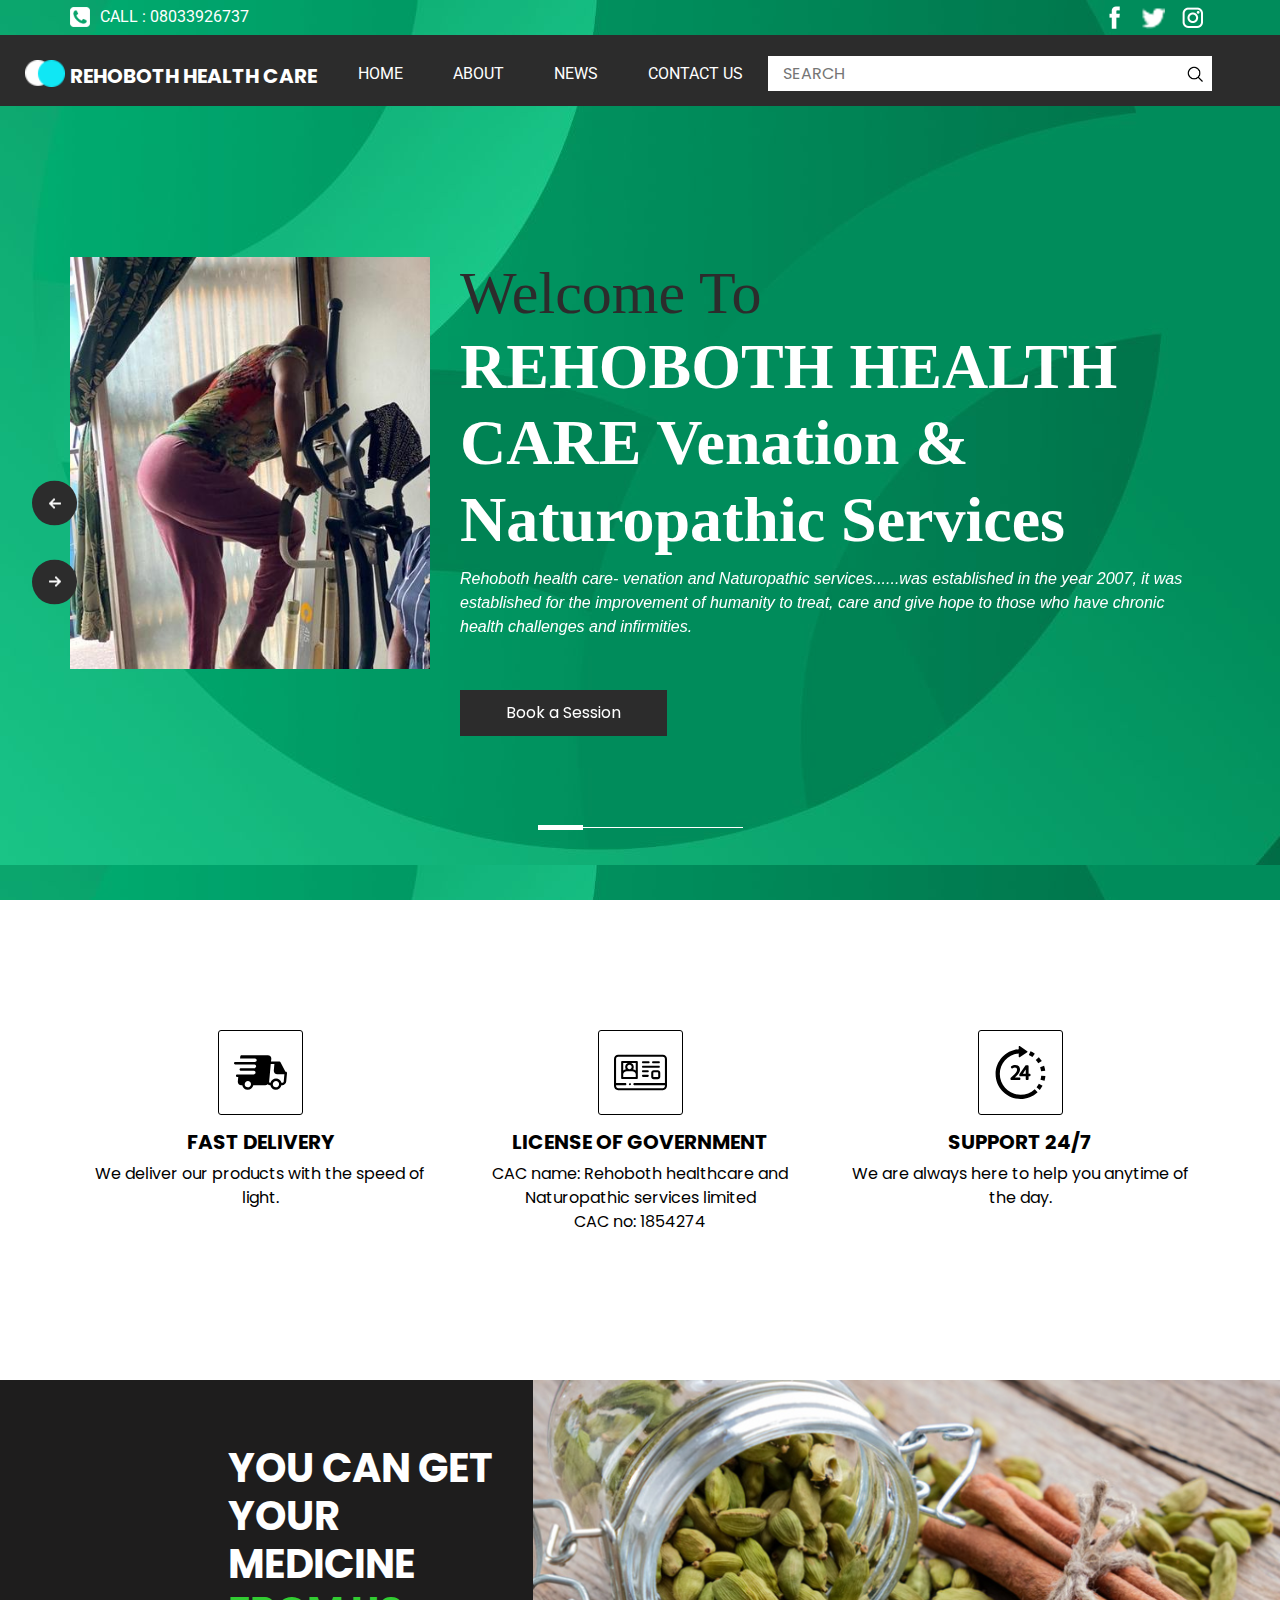
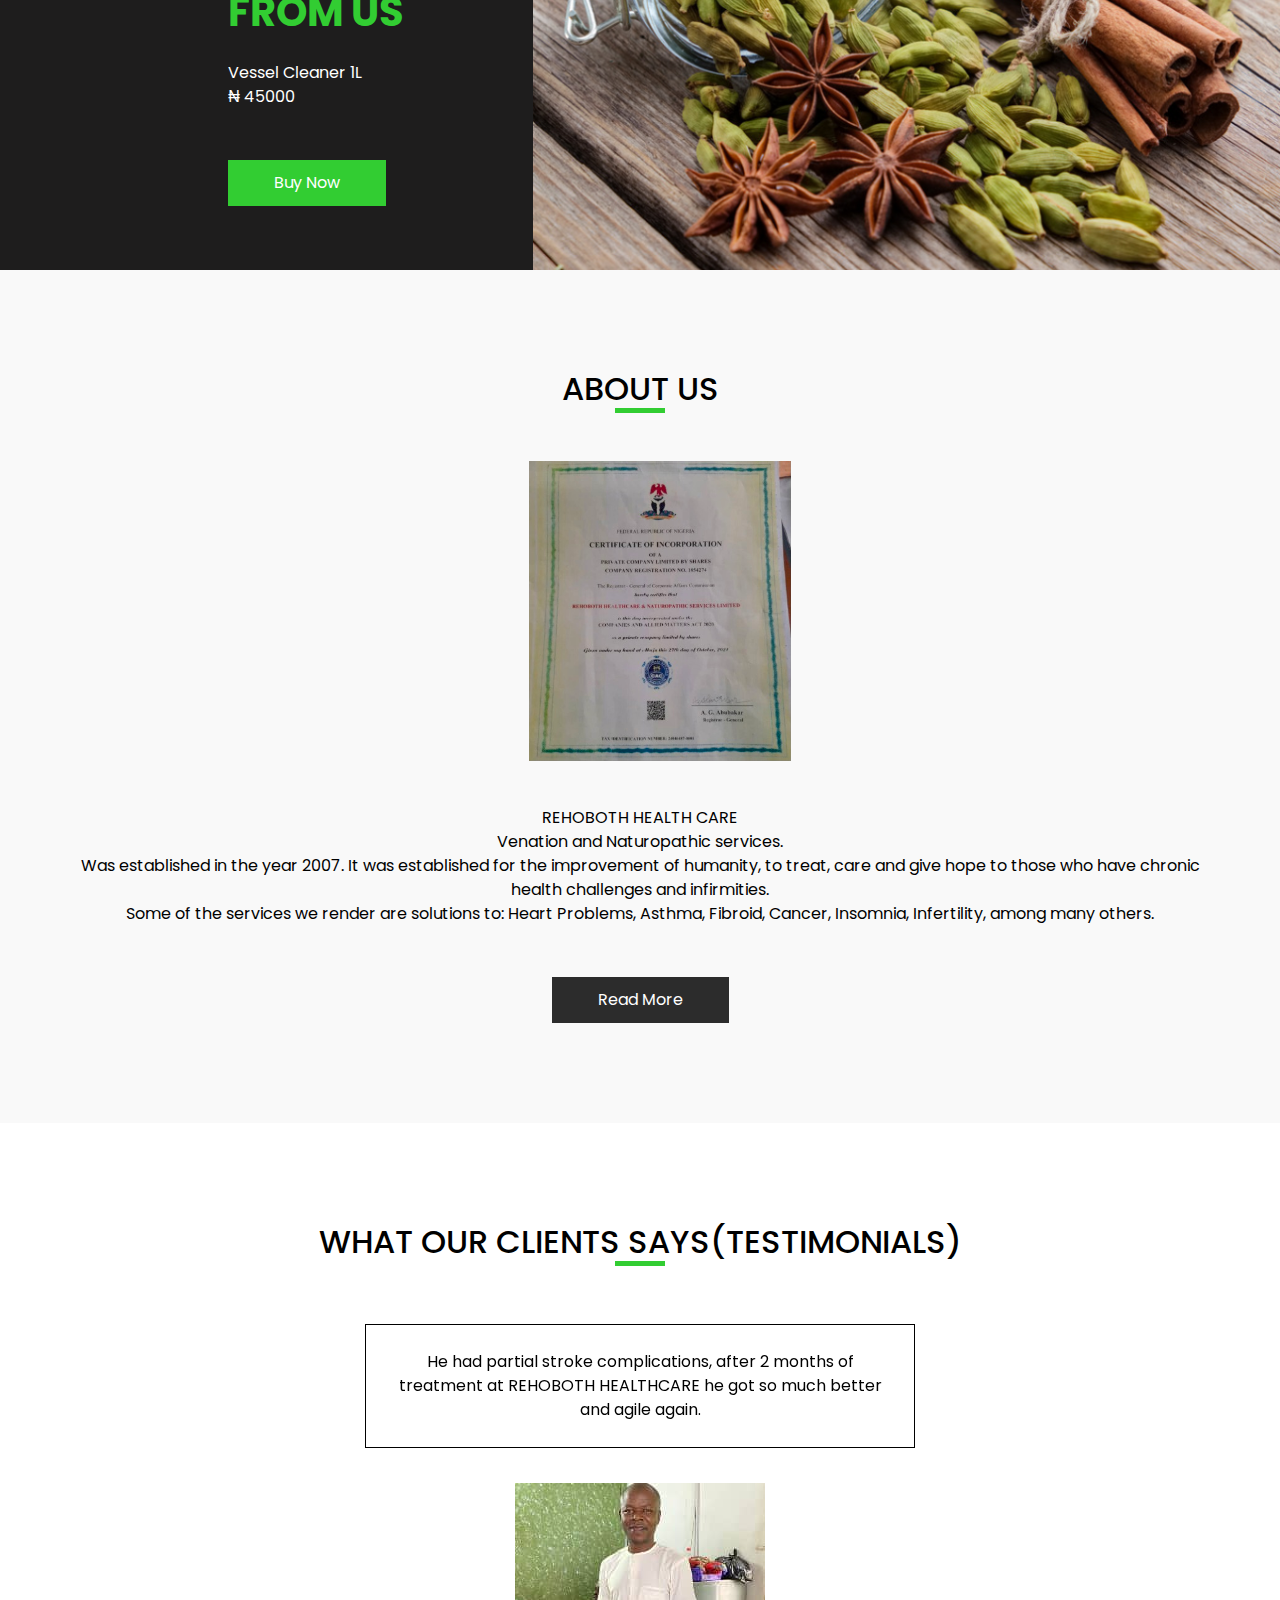
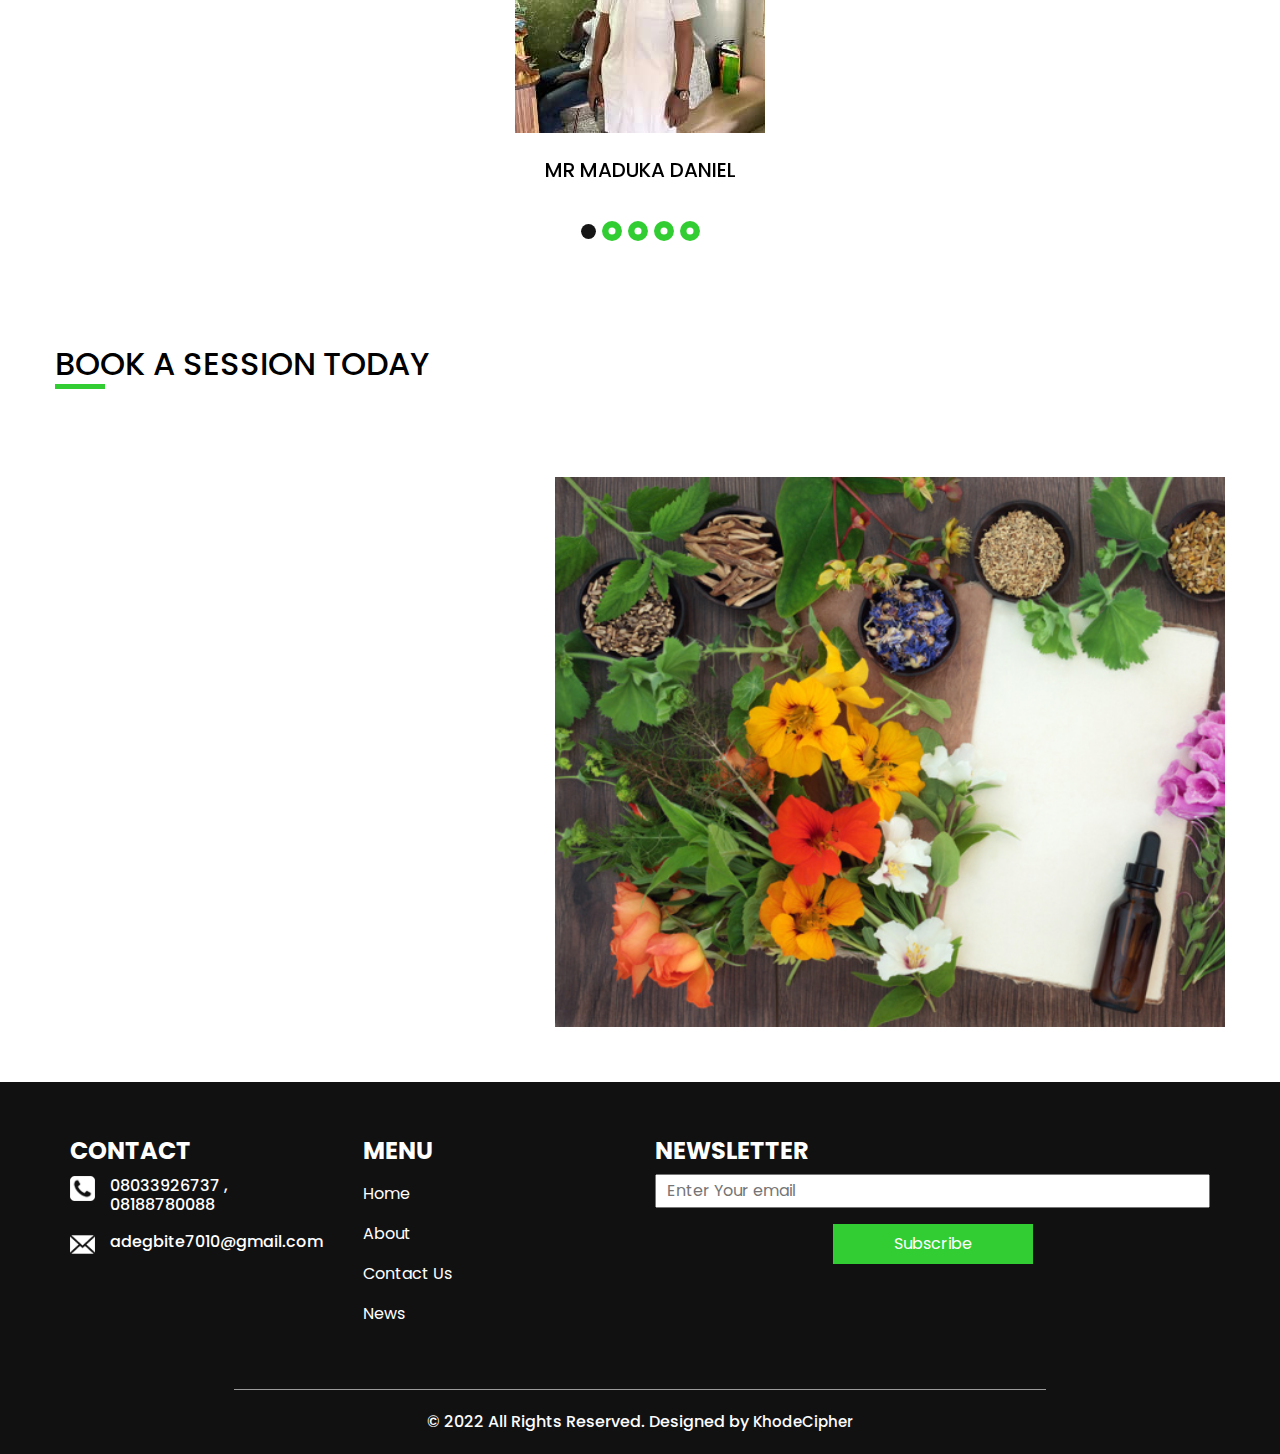
==== commit b97c606e: "new update" ====
--- a/index.html
+++ b/index.html
@@ -983,22 +983,62 @@
           <li data-target="#carouselExample2Indicators" data-slide-to="0" class="active"></li>
           <li data-target="#carouselExample2Indicators" data-slide-to="1"></li>
           <li data-target="#carouselExample2Indicators" data-slide-to="2"></li>
+          <li data-target="#carouselExample2Indicators" data-slide-to="3"></li>
+          <li data-target="#carouselExample2Indicators" data-slide-to="4"></li>
         </ol>
         <div class="carousel-inner">
           <div class="carousel-item active">
             <div class="client_container layout_padding2">
               <div class="client_detail">
                 <p>
-                  He was diagonised oligospermic in nature with 25ml of sperm, after 1 month of treatment with sperms Count unable to produce a baby (35/55ml minimum for fertility),another sperm fertility test was conducted, he was improved to 90ml sperm count, very fertile and viable to produce a baby.
+                 He had partial stroke complications, after 2 months of treatment at REHOBOTH HEALTHCARE he got so much better and agile again.
                 </p>
               </div>
               <div class="client_box ">
                 <div class="img-box">
-                  <img src="images/client.png " alt="">
+                  <img src="images/Mr Maduka Daniel.JPG" alt="">
                 </div>
                 <div class="name">
                   <h5>
-                    Mr McDONALD
+                    Mr MADUKA DANIEL
+                  </h5>
+                </div>
+              </div>
+            </div>
+          </div>
+          <div class="carousel-item">
+            <div class="client_container layout_padding2">
+              <div class="client_detail">
+                <p>
+                  He had partial stroke infirmities, after 2 months of treatment at REHOBOTH HEALTHCARE he got so much better and agile again.
+                </p>
+              </div>
+              <div class="client_box ">
+                <div class="img-box">
+                  <img src="images/Mr julius ikpo.JPG " alt="">
+                </div>
+                <div class="name">
+                  <h5>
+                    Mr JULIUS IKPO
+                  </h5>
+                </div>
+              </div>
+            </div>
+          </div>
+          <div class="carousel-item">
+            <div class="client_container layout_padding2">
+              <div class="client_detail">
+                <p>
+                  He was brought in diagonised with Stroke Paralysis, over a couple of treatments at REHOBOTH HEALTHCARE, there's so much improvement already.
+                </p>
+              </div>
+              <div class="client_box ">
+                <div class="img-box">
+                  <img src="images/Pst Kareem Sunday.JPG " alt="">
+                </div>
+                <div class="name">
+                  <h5>
+                    PASTOR KAREEM SUNDAY
                   </h5>
                 </div>
               </div>
@@ -1027,25 +1067,17 @@
             <div class="client_container layout_padding2">
               <div class="client_detail">
                 <p>
-                  There are many variations of passages of Lorem Ipsum available, but the majority have suffered
-                  alteration in
-                  some form, by injected humour, or randomised words which don't look even slightly believable.
+                  He was diagnosed oligospermic in nature with 25ml of sperm, after 1 month of treatment with sperms Count unable to produce a baby (35/55ml minimum for fertility),another sperm fertility test was conducted, he was improved to 90ml sperms count, very fertile and viable to produce a baby.
                 </p>
               </div>
               <div class="client_box ">
                 <div class="img-box">
-                  <img src="images/client.png " alt="">
+                  <img src="images/client2.png " alt="">
                 </div>
                 <div class="name">
                   <h5>
-                    Randomised
+                    Mr McDONALD
                   </h5>
-                  <h6>
-                    <span>
-                      Client
-                    </span>
-                    
-                  </h6>
                 </div>
               </div>
             </div>
--- a/css/style.css
+++ b/css/style.css
@@ -645,7 +645,7 @@
 
 .about_section2 {
   background-color: #f9f9f9;
-  text-align: right;
+  text-align: justify;
   padding: 0;
 }
 
@@ -697,7 +697,7 @@
 
 .about_section3 {
   background-color: #f9f9f9;
-  text-align: right;
+  text-align: justify;
   padding-top: 0;
   padding-bottom: 10px;
 }
